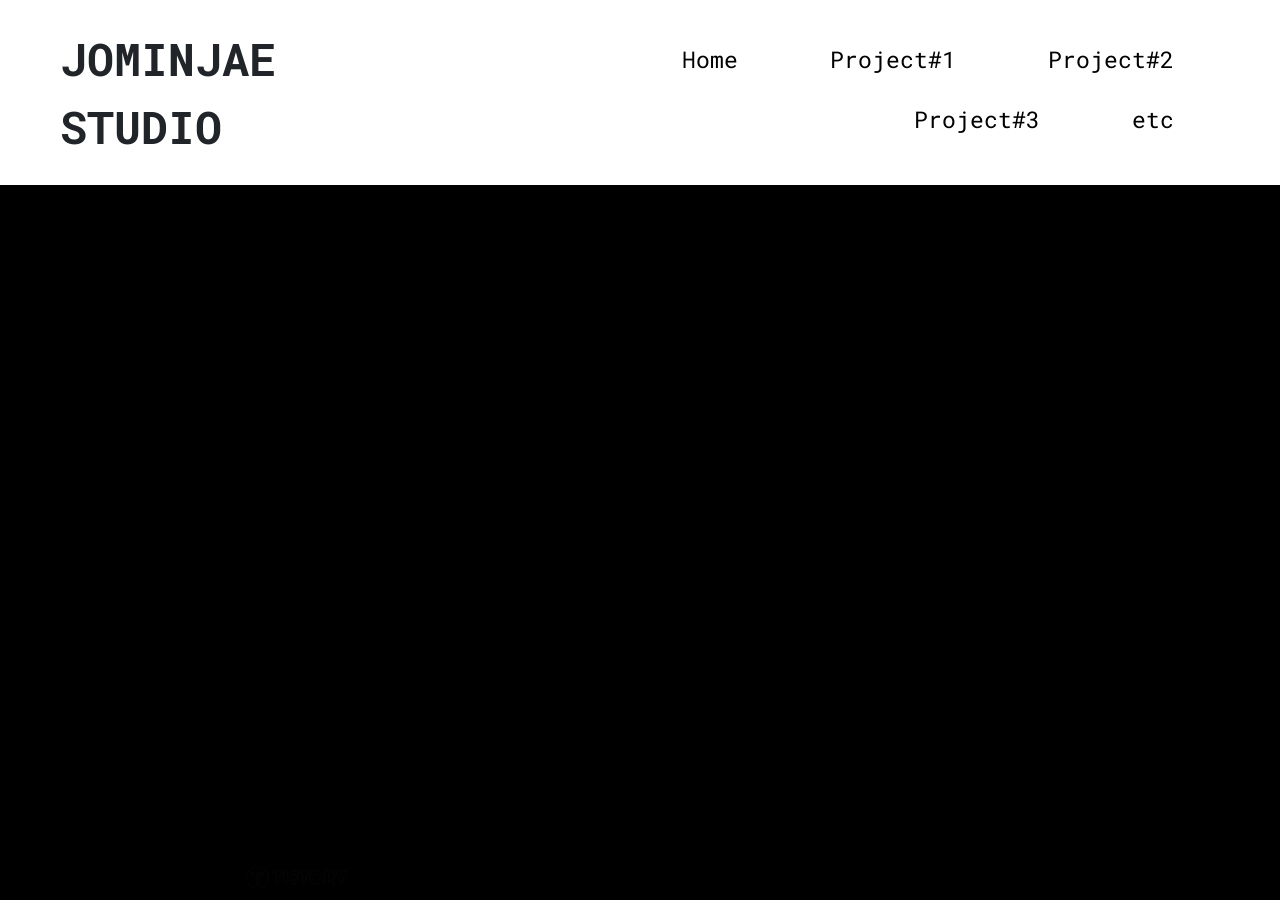
==== index.html @ dd2441dd "Add files via upload" ====
<!doctype html><html lang=""><head><meta charset="utf-8"><meta http-equiv="X-UA-Compatible" content="IE=edge"><meta name="viewport" content="width=device-width,initial-scale=1"><link rel="icon" href="/favicon.ico"><title>portfolio</title><script defer="defer" src="/js/chunk-vendors.768d11a7.js"></script><script defer="defer" src="/js/app.fc94e159.js"></script><link href="/css/chunk-vendors.7eece550.css" rel="stylesheet"><link href="/css/app.4a5d2e7c.css" rel="stylesheet"></head><body><noscript><strong>We're sorry but portfolio doesn't work properly without JavaScript enabled. Please enable it to continue.</strong></noscript><div id="app"></div></body></html>
---- css/app.4a5d2e7c.css ----
@import url(https://fonts.googleapis.com/css?family=Proza+Libre|Fira+Mono);.center-content{font-family:Nanum Gothic,sans-serif;font-family:Roboto Mono,monospace;display:flex;justify-content:center}.center-navbar{float:left;margin:25px 60px}.nav-link{margin:10px 30px 0 30px}#navcolor{color:#000}#navcolor:hover{color:#dbc8c8}#logo1,#logo2{width:3vh;margin-right:3vh}#logo1,#logo2,#logo3{height:3vh;cursor:pointer}#logo3{width:12vh}.video{background-color:#000;display:flex;justify-content:center}#video{height:80.5vh}.randombox{font-family:Nanum Gothic,sans-serif;width:23vh;height:23vh;position:inherit;box-shadow:0 .5vh 1vh rgba(0,0,0,.8);animation:slideUp 1s ease-in-out}@keyframes slideUp{0%{transform:translateY(100vh);opacity:0}to{transform:translateY(0);opacity:1}}@media screen and (max-width:768px){.container{flex-direction:column;align-items:center}.styled-div{width:80%;top:18vh;height:60vh}}@media screen and (min-width:769px) and (max-width:1024px){.container{flex-direction:column;align-items:center}.styled-div{width:70%;top:15vh;height:70vh}}@media screen and (min-width:1025px){.container{flex-direction:column;align-items:center}.styled-div{width:95%;top:20vh;height:75vh}}body,html{height:100%;margin:0;padding:0}#app{width:100%;height:100%;flex-direction:column;overflow:auto}#app,.color{display:flex}.color{align-items:center}input[type=color]{width:4vh;height:4vh;border:.3vh solid #000;margin:.5vh 0 0 .7vh;padding:0;cursor:pointer}.container{margin-top:0;width:100%;display:flex;justify-content:center;align-items:center;overflow:auto}.open-button{position:fixed;top:22vh;padding:1vh 2vh;font-size:2vh;border:none;cursor:pointer;border-radius:.5vh;transition:background-color .3s;box-shadow:0 .8vh 1vh rgba(0,0,0,.2);z-index:1}.open-button:hover{background-color:#333}.modal-overlay{top:0;justify-content:center;z-index:1}.modal-container,.modal-overlay{position:fixed;height:100%;display:flex;align-items:center}.modal-container{left:41%;width:100%;max-width:46vh;max-height:40vh;background-color:hsla(0,0%,99%,.514);border-radius:1vh;padding:1vh;box-shadow:0 .4vh .8vh rgba(0,0,0,.2);flex-direction:column}.close-button{position:absolute;right:.5vh;top:0;background:none;border:none;font-size:3vh;cursor:pointer;color:#555;transition:color .3s}.close-button:hover{color:#333}.fade-leave-active{transition:opacity .5s}.fade-enter-from,.fade-leave-to{opacity:0}.fade-enter-active{transition:opacity .5s}.fade-enter-to{opacity:1}.styled-div{background-color:#fff;position:fixed;border-radius:1vh;box-shadow:0 0 5px rgba(0,0,0,.5);opacity:.5;z-index:0;display:flex;flex-direction:column}.comment1{margin-top:2vh}.comment1,.comment2{border-radius:1vh;margin-bottom:1vh;max-width:38vh;width:100%;border:none;font-size:2vh}.comment2{max-height:40vh;height:100%}.savebtn{border-radius:1vh;width:10vh;border:none;color:#fff;font-size:2vh}
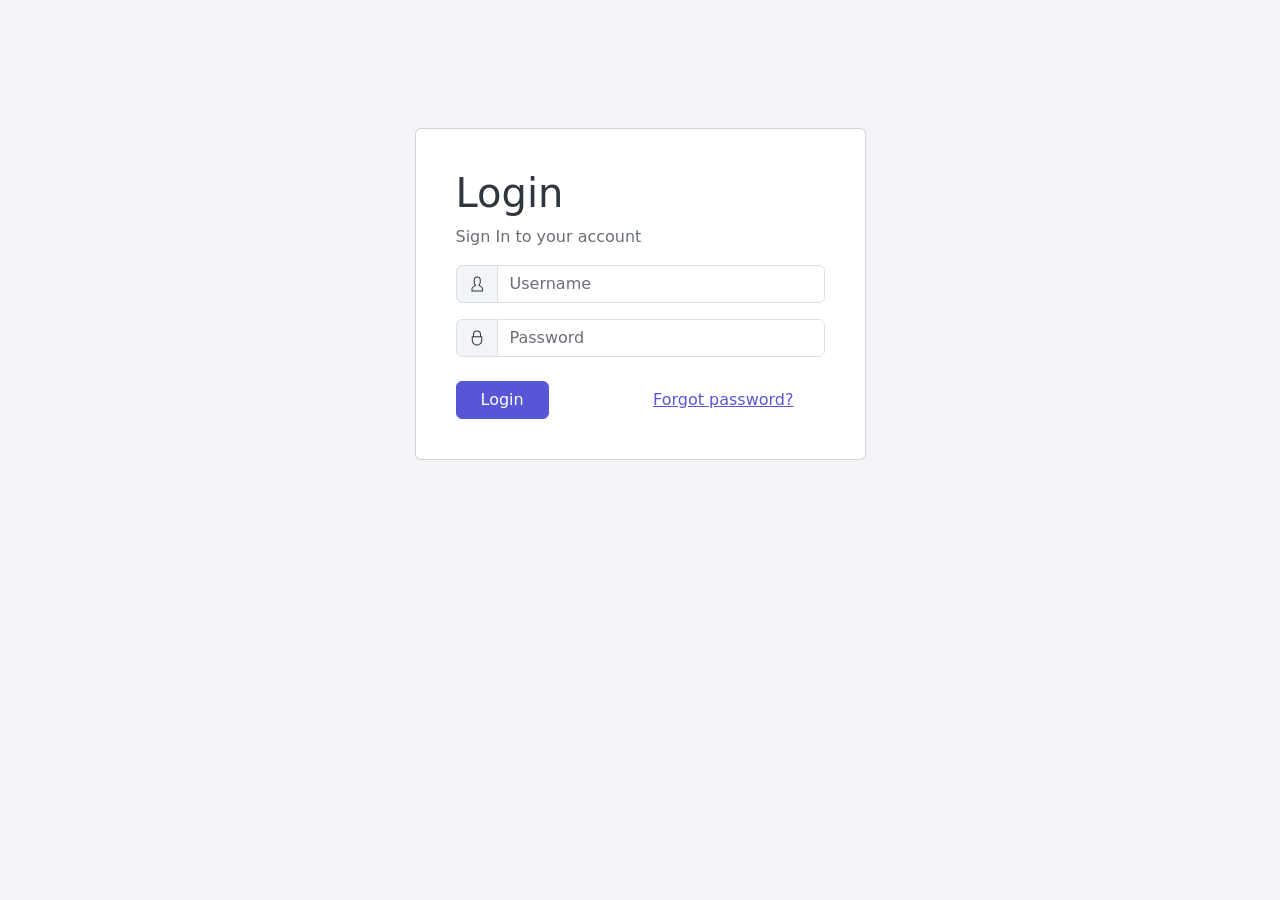
==== commit 12a7f2c7: "Add files via upload" ====
--- a/index.html
+++ b/index.html
@@ -1 +1,52 @@
-<!doctype html><html lang=""><head><meta charset="utf-8"><meta http-equiv="X-UA-Compatible" content="IE=edge"><meta name="viewport" content="width=device-width,initial-scale=1"><link rel="icon" href="/favicon.ico"><title>portfolio</title><script defer="defer" src="/js/chunk-vendors.768d11a7.js"></script><script defer="defer" src="/js/app.fc94e159.js"></script><link href="/css/chunk-vendors.7eece550.css" rel="stylesheet"><link href="/css/app.4a5d2e7c.css" rel="stylesheet"></head><body><noscript><strong>We're sorry but portfolio doesn't work properly without JavaScript enabled. Please enable it to continue.</strong></noscript><div id="app"></div></body></html>+<!DOCTYPE html>
+<!--
+* CoreUI Free Vue.js Admin Template
+* @version v5.1.0
+* @link https://coreui.io/product/free-vue-admin-template/
+* Copyright (c) 2024 creativeLabs Łukasz Holeczek
+* Licensed under MIT (https://github.com/coreui/coreui-free-vue-admin-template/blob/main/LICENSE)
+-->
+<html>
+  <head>
+    <meta charset="utf-8">
+    <meta http-equiv="X-UA-Compatible" content="IE=edge">
+    <meta name="viewport" content="width=device-width,initial-scale=1.0,shrink-to-fit=no">
+    <meta name="description" content="CoreUI Vue.js Admin Template">
+    <meta name="author" content="creativeLabs Łukasz Holeczek">
+    <title>CoreUI Vue.js Admin Template</title>
+    <!-- favicons for all devices -->
+    <link rel="apple-touch-icon" sizes="57x57" href="/apple-icon-57x57.png">
+    <link rel="apple-touch-icon" sizes="60x60" href="/apple-icon-60x60.png">
+    <link rel="apple-touch-icon" sizes="72x72" href="/apple-icon-72x72.png">
+    <link rel="apple-touch-icon" sizes="76x76" href="/apple-icon-76x76.png">
+    <link rel="apple-touch-icon" sizes="114x114" href="/apple-icon-114x114.png">
+    <link rel="apple-touch-icon" sizes="120x120" href="/apple-icon-120x120.png">
+    <link rel="apple-touch-icon" sizes="144x144" href="/apple-icon-144x144.png">
+    <link rel="apple-touch-icon" sizes="152x152" href="/apple-icon-152x152.png">
+    <link rel="apple-touch-icon" sizes="180x180" href="/apple-icon-180x180.png">
+    <link rel="icon" type="image/png" sizes="192x192" href="/android-icon-192x192.png">
+    <link rel="icon" type="image/png" sizes="32x32" href="/favicon-32x32.png">
+    <link rel="icon" type="image/png" sizes="96x96" href="/favicon-96x96.png">
+    <link rel="icon" type="image/png" sizes="16x16" href="/favicon-16x16.png">
+    <link rel="manifest" href="./manifest.json">
+    <meta name="msapplication-TileColor" content="#ffffff">
+    <meta name="msapplication-TileImage" content="/ms-icon-144x144.png">
+    <meta name="theme-color" content="#ffffff">
+    <script>
+      const userMode = localStorage.getItem('coreui-free-vue-admin-template-theme');
+	    const systemDarkMode = window.matchMedia && window.matchMedia('(prefers-color-scheme: dark)').matches;
+			if (userMode === 'dark' || (userMode !== 'light' && systemDarkMode)) {
+				document.documentElement.dataset.coreuiTheme = 'dark';
+			}
+    </script>
+    <script type="module" crossorigin src="./assets/index-BOkD3hqs.js"></script>
+    <link rel="stylesheet" crossorigin href="./assets/index-zrIEK6M8.css">
+  </head>
+  <body>
+    <noscript>
+      <strong>We're sorry but this app doesn't work properly without JavaScript enabled. Please enable it to continue.</strong>
+    </noscript>
+    <div id="app"></div>
+    <!-- built files will be auto injected -->
+  </body>
+</html>
--- a/assets/index-zrIEK6M8.css
+++ b/assets/index-zrIEK6M8.css
@@ -0,0 +1,11 @@
+@charset "UTF-8";/*!
+ * CoreUI  v5.1.1 (https://coreui.io)
+ * Copyright (c) 2024 creativeLabs Łukasz Holeczek
+ * Licensed under MIT (https://github.com/coreui/coreui/blob/main/LICENSE)
+ */:root,[data-coreui-theme=light]{--cui-blue: #0d6efd;--cui-indigo: #6610f2;--cui-purple: #6f42c1;--cui-pink: #d63384;--cui-red: #dc3545;--cui-orange: #fd7e14;--cui-yellow: #ffc107;--cui-green: #198754;--cui-teal: #20c997;--cui-cyan: #0dcaf0;--cui-black: #080a0c;--cui-white: #fff;--cui-gray: #6d7d9c;--cui-gray-dark: #323a49;--cui-gray-100: #f3f4f7;--cui-gray-200: #e7eaee;--cui-gray-300: #dbdfe6;--cui-gray-400: #cfd4de;--cui-gray-500: #aab3c5;--cui-gray-600: #6d7d9c;--cui-gray-700: #4a566d;--cui-gray-800: #323a49;--cui-gray-900: #212631;--cui-primary: #5856d6;--cui-secondary: #6b7785;--cui-success: #1b9e3e;--cui-info: #39f;--cui-warning: #f9b115;--cui-danger: #e55353;--cui-light: #f3f4f7;--cui-dark: #212631;--cui-primary-rgb: 88, 86, 214;--cui-secondary-rgb: 107, 119, 133;--cui-success-rgb: 27, 158, 62;--cui-info-rgb: 51, 153, 255;--cui-warning-rgb: 249, 177, 21;--cui-danger-rgb: 229, 83, 83;--cui-light-rgb: 243, 244, 247;--cui-dark-rgb: 33, 38, 49;--cui-primary-text-emphasis: #3634a3;--cui-secondary-text-emphasis: #212233;--cui-success-text-emphasis: #0f5722;--cui-info-text-emphasis: #184c77;--cui-warning-text-emphasis: #764705;--cui-danger-text-emphasis: #671414;--cui-light-text-emphasis: #4a566d;--cui-dark-text-emphasis: #323a49;--cui-primary-bg-subtle: #cfc7f3;--cui-secondary-bg-subtle: #ced2d8;--cui-success-bg-subtle: #cbedd6;--cui-info-bg-subtle: #c0e6ff;--cui-warning-bg-subtle: #feecc5;--cui-danger-bg-subtle: #f9d4d4;--cui-light-bg-subtle: #f9fafb;--cui-dark-bg-subtle: #cfd4de;--cui-primary-border-subtle: #9d92e6;--cui-secondary-border-subtle: #9da5b1;--cui-success-border-subtle: #96dbad;--cui-info-border-subtle: #80c6ff;--cui-warning-border-subtle: #fcd88a;--cui-danger-border-subtle: #f2a9a9;--cui-light-border-subtle: #e7eaee;--cui-dark-border-subtle: #aab3c5;--cui-white-rgb: 255, 255, 255;--cui-black-rgb: 8, 10, 12;--cui-font-sans-serif: system-ui, -apple-system, "Segoe UI", Roboto, "Helvetica Neue", "Noto Sans", "Liberation Sans", Arial, sans-serif, "Apple Color Emoji", "Segoe UI Emoji", "Segoe UI Symbol", "Noto Color Emoji";--cui-font-monospace: SFMono-Regular, Menlo, Monaco, Consolas, "Liberation Mono", "Courier New", monospace;--cui-gradient: linear-gradient(180deg, rgba(255, 255, 255, .15), rgba(255, 255, 255, 0));--cui-body-font-family: var(--cui-font-sans-serif);--cui-body-font-size: 1rem;--cui-body-font-weight: 400;--cui-body-line-height: 1.5;--cui-body-color: rgba(37, 43, 54, .95);--cui-body-color-rgb: 37, 43, 54;--cui-body-bg: #fff;--cui-body-bg-rgb: 255, 255, 255;--cui-emphasis-color: #080a0c;--cui-emphasis-color-rgb: 8, 10, 12;--cui-secondary-color: rgba(37, 43, 54, .681);--cui-secondary-color-rgb: 37, 43, 54;--cui-secondary-bg: #e7eaee;--cui-secondary-bg-rgb: 231, 234, 238;--cui-tertiary-color: rgba(37, 43, 54, .38);--cui-tertiary-color-rgb: 37, 43, 54;--cui-tertiary-bg: #f3f4f7;--cui-tertiary-bg-rgb: 243, 244, 247;--cui-body-color-dark: rgba(255, 255, 255, .87);--cui-body-color-rgb-dark: 255, 255, 255;--cui-body-bg-dark: #212631;--cui-body-bg-rgb-dark: 33, 38, 49;--cui-emphasis-color-dark: #fff;--cui-emphasis-color-rgb-dark: 255, 255, 255;--cui-secondary-color-dark: rgba(255, 255, 255, .6);--cui-secondary-color-rgb-dark: 255, 255, 255;--cui-secondary-bg-dark: #323a49;--cui-secondary-bg-rgb-dark: 50, 58, 73;--cui-tertiary-color-dark: rgba(255, 255, 255, .38);--cui-tertiary-color-rgb-dark: 255, 255, 255;--cui-tertiary-bg-dark: #2a303d;--cui-tertiary-bg-rgb-dark: 42, 48, 61;--cui-high-emphasis: rgba(37, 43, 54, .95);--cui-medium-emphasis: rgba(37, 43, 54, .681);--cui-disabled: rgba(37, 43, 54, .38);--cui-high-emphasis-inverse: rgba(255, 255, 255, .87);--cui-medium-emphasis-inverse: rgba(255, 255, 255, .6);--cui-disabled-inverse: rgba(255, 255, 255, .38);--cui-heading-color: inherit;--cui-link-color: #5856d6;--cui-link-color-rgb: 88, 86, 214;--cui-link-decoration: underline;--cui-link-hover-color: #4645ab;--cui-link-hover-color-rgb: 70, 69, 171;--cui-code-color: #d63384;--cui-highlight-color: rgba(37, 43, 54, .95);--cui-highlight-bg: #fff3cd;--cui-border-width: 1px;--cui-border-style: solid;--cui-border-color: #dbdfe6;--cui-border-color-translucent: rgba(8, 10, 12, .175);--cui-border-radius: .375rem;--cui-border-radius-sm: .25rem;--cui-border-radius-lg: .5rem;--cui-border-radius-xl: 1rem;--cui-border-radius-xxl: 2rem;--cui-border-radius-2xl: var(--cui-border-radius-xxl);--cui-border-radius-pill: 50rem;--cui-box-shadow: 0 .5rem 1rem rgba(8, 10, 12, .15);--cui-box-shadow-sm: 0 .125rem .25rem rgba(8, 10, 12, .075);--cui-box-shadow-lg: 0 1rem 3rem rgba(8, 10, 12, .175);--cui-box-shadow-inset: inset 0 1px 2px rgba(8, 10, 12, .075);--cui-focus-ring-width: .25rem;--cui-focus-ring-opacity: .25;--cui-focus-ring-color: rgba(88, 86, 214, .25);--cui-form-valid-color: #1b9e3e;--cui-form-valid-border-color: #1b9e3e;--cui-form-invalid-color: #e55353;--cui-form-invalid-border-color: #e55353}[data-coreui-theme=dark]{color-scheme:dark;--cui-body-color: rgba(255, 255, 255, .87);--cui-body-color-rgb: 255, 255, 255;--cui-body-bg: #212631;--cui-body-bg-rgb: 33, 38, 49;--cui-emphasis-color: #fff;--cui-emphasis-color-rgb: 255, 255, 255;--cui-secondary-color: rgba(255, 255, 255, .6);--cui-secondary-color-rgb: 255, 255, 255;--cui-secondary-bg: #323a49;--cui-secondary-bg-rgb: 50, 58, 73;--cui-tertiary-color: rgba(255, 255, 255, .38);--cui-tertiary-color-rgb: 255, 255, 255;--cui-tertiary-bg: #2a303d;--cui-tertiary-bg-rgb: 42, 48, 61;--cui-high-emphasis: rgba(255, 255, 255, .87);--cui-medium-emphasis: rgba(255, 255, 255, .6);--cui-disabled: rgba(255, 255, 255, .38);--cui-primary: #6261cc;--cui-secondary: #6b7785;--cui-success: #249542;--cui-info: #3d99f5;--cui-warning: #edad21;--cui-danger: #db5d5d;--cui-light: #f3f4f7;--cui-dark: #212631;--cui-gray-100: #f3f4f7;--cui-gray-200: #e7eaee;--cui-gray-300: #dbdfe6;--cui-gray-400: #cfd4de;--cui-gray-500: #aab3c5;--cui-gray-600: #6d7d9c;--cui-gray-700: #4a566d;--cui-gray-800: #323a49;--cui-gray-900: #212631;--cui-primary-rgb: 98, 97, 204;--cui-secondary-rgb: 107, 119, 133;--cui-success-rgb: 36, 149, 66;--cui-info-rgb: 61, 153, 245;--cui-warning-rgb: 237, 173, 33;--cui-danger-rgb: 219, 93, 93;--cui-light-rgb: 243, 244, 247;--cui-dark-rgb: 33, 38, 49;--cui-primary-text-emphasis: #403f98;--cui-secondary-text-emphasis: #212233;--cui-success-text-emphasis: #145224;--cui-info-text-emphasis: #1f4b70;--cui-warning-text-emphasis: #70460b;--cui-danger-text-emphasis: #611a1a;--cui-light-text-emphasis: #f3f4f7;--cui-dark-text-emphasis: #dbdfe6;--cui-primary-bg-subtle: #cfc7f3;--cui-secondary-bg-subtle: #ced2d8;--cui-success-bg-subtle: #cbedd6;--cui-info-bg-subtle: #c0e6ff;--cui-warning-bg-subtle: #feecc5;--cui-danger-bg-subtle: #f9d4d4;--cui-light-bg-subtle: #323a49;--cui-dark-bg-subtle: #1d222b;--cui-primary-border-subtle: #9d92e6;--cui-secondary-border-subtle: #9da5b1;--cui-success-border-subtle: #96dbad;--cui-info-border-subtle: #80c6ff;--cui-warning-border-subtle: #fcd88a;--cui-danger-border-subtle: #f2a9a9;--cui-light-border-subtle: #4a566d;--cui-dark-border-subtle: #323a49;--cui-heading-color: inherit;--cui-link-color: #6261cc;--cui-link-hover-color: #8181d6;--cui-link-color-rgb: 98, 97, 204;--cui-link-hover-color-rgb: 129, 129, 214;--cui-code-color: #e685b5;--cui-highlight-color: rgba(255, 255, 255, .87);--cui-highlight-bg: #664d03;--cui-border-color: #323a49;--cui-border-color-translucent: rgba(255, 255, 255, .1);--cui-form-valid-color: #75b798;--cui-form-valid-border-color: #75b798;--cui-form-invalid-color: #ea868f;--cui-form-invalid-border-color: #ea868f}*,*:before,*:after{box-sizing:border-box}@media (prefers-reduced-motion: no-preference){:root{scroll-behavior:smooth}}body{margin:0;font-family:var(--cui-body-font-family);font-size:var(--cui-body-font-size);font-weight:var(--cui-body-font-weight);line-height:var(--cui-body-line-height);color:var(--cui-body-color);text-align:var(--cui-body-text-align);background-color:var(--cui-body-bg);-webkit-text-size-adjust:100%;-webkit-tap-highlight-color:rgba(8,10,12,0)}hr{margin:1rem 0;color:inherit;border:0;border-top:var(--cui-border-width) solid;opacity:.25}h6,.h6,h5,.h5,h4,.h4,h3,.h3,h2,.h2,h1,.h1{margin-top:0;margin-bottom:.5rem;font-weight:500;line-height:1.2;color:var(--cui-heading-color)}h1,.h1{font-size:calc(1.375rem + 1.5vw)}@media (min-width: 1200px){h1,.h1{font-size:2.5rem}}h2,.h2{font-size:calc(1.325rem + .9vw)}@media (min-width: 1200px){h2,.h2{font-size:2rem}}h3,.h3{font-size:calc(1.3rem + .6vw)}@media (min-width: 1200px){h3,.h3{font-size:1.75rem}}h4,.h4{font-size:calc(1.275rem + .3vw)}@media (min-width: 1200px){h4,.h4{font-size:1.5rem}}h5,.h5{font-size:1.25rem}h6,.h6{font-size:1rem}p{margin-top:0;margin-bottom:1rem}abbr[title]{-webkit-text-decoration:underline dotted;text-decoration:underline dotted;cursor:help;-webkit-text-decoration-skip-ink:none;text-decoration-skip-ink:none}address{margin-bottom:1rem;font-style:normal;line-height:inherit}ol,ul,dl{margin-top:0;margin-bottom:1rem}ol ol,ul ul,ol ul,ul ol{margin-bottom:0}dt{font-weight:700}dd{margin-bottom:.5rem;margin-left:0}blockquote{margin:0 0 1rem}b,strong{font-weight:bolder}small,.small{font-size:.875em}mark,.mark{padding:.1875em;color:var(--cui-highlight-color);background-color:var(--cui-highlight-bg)}sub,sup{position:relative;font-size:.75em;line-height:0;vertical-align:baseline}sub{bottom:-.25em}sup{top:-.5em}a{color:rgba(var(--cui-link-color-rgb),var(--cui-link-opacity, 1));text-decoration:underline}a:hover{--cui-link-color-rgb: var(--cui-link-hover-color-rgb)}a:not([href]):not([class]),a:not([href]):not([class]):hover{color:inherit;text-decoration:none}pre,code,kbd,samp{font-family:var(--cui-font-monospace);font-size:1em}pre{display:block;margin-top:0;margin-bottom:1rem;overflow:auto;font-size:.875em;color:var(--cui-pre-color, )}pre code{font-size:inherit;color:inherit;word-break:normal}code{font-size:.875em;color:var(--cui-code-color);word-wrap:break-word}a>code{color:inherit}kbd{padding:.1875rem .375rem;font-size:.875em;color:var(--cui-kbd-color, var(--cui-body-bg));background-color:var(--cui-kbd-bg, var(--cui-body-color));border-radius:.25rem}kbd kbd{padding:0;font-size:1em}figure{margin:0 0 1rem}img,svg{vertical-align:middle}table{caption-side:bottom;border-collapse:collapse}caption{padding-top:.5rem;padding-bottom:.5rem;color:var(--cui-table-caption-color, var(--cui-secondary-color));text-align:left}th{text-align:inherit;text-align:-webkit-match-parent}thead,tbody,tfoot,tr,td,th{border-color:inherit;border-style:solid;border-width:0}label{display:inline-block}button{border-radius:0}button:focus:not(:focus-visible){outline:0}input,button,select,optgroup,textarea{margin:0;font-family:inherit;font-size:inherit;line-height:inherit}button,select{text-transform:none}[role=button]{cursor:pointer}select{word-wrap:normal}select:disabled{opacity:1}[list]:not([type=date]):not([type=datetime-local]):not([type=month]):not([type=week]):not([type=time])::-webkit-calendar-picker-indicator{display:none!important}button,[type=button],[type=reset],[type=submit]{-webkit-appearance:button}button:not(:disabled),[type=button]:not(:disabled),[type=reset]:not(:disabled),[type=submit]:not(:disabled){cursor:pointer}::-moz-focus-inner{padding:0;border-style:none}textarea{resize:vertical}fieldset{min-width:0;padding:0;margin:0;border:0}legend{float:left;width:100%;padding:0;margin-bottom:.5rem;line-height:inherit;font-size:calc(1.275rem + .3vw)}@media (min-width: 1200px){legend{font-size:1.5rem}}legend+*{clear:left}::-webkit-datetime-edit-fields-wrapper,::-webkit-datetime-edit-text,::-webkit-datetime-edit-minute,::-webkit-datetime-edit-hour-field,::-webkit-datetime-edit-day-field,::-webkit-datetime-edit-month-field,::-webkit-datetime-edit-year-field{padding:0}::-webkit-inner-spin-button{height:auto}[type=search]{-webkit-appearance:textfield;outline-offset:-2px}*[dir=rtl] [type=tel],*[dir=rtl] [type=url],*[dir=rtl] [type=email],*[dir=rtl] [type=number]{direction:ltr}::-webkit-search-decoration{-webkit-appearance:none}::-webkit-color-swatch-wrapper{padding:0}::file-selector-button{font:inherit;-webkit-appearance:button}output{display:inline-block}iframe{border:0}summary{display:list-item;cursor:pointer}progress{vertical-align:baseline}[hidden]{display:none!important}.lead{font-size:1.25rem;font-weight:300}.display-1{font-weight:300;line-height:1.2;font-size:calc(1.625rem + 4.5vw)}@media (min-width: 1200px){.display-1{font-size:5rem}}.display-2{font-weight:300;line-height:1.2;font-size:calc(1.575rem + 3.9vw)}@media (min-width: 1200px){.display-2{font-size:4.5rem}}.display-3{font-weight:300;line-height:1.2;font-size:calc(1.525rem + 3.3vw)}@media (min-width: 1200px){.display-3{font-size:4rem}}.display-4{font-weight:300;line-height:1.2;font-size:calc(1.475rem + 2.7vw)}@media (min-width: 1200px){.display-4{font-size:3.5rem}}.display-5{font-weight:300;line-height:1.2;font-size:calc(1.425rem + 2.1vw)}@media (min-width: 1200px){.display-5{font-size:3rem}}.display-6{font-weight:300;line-height:1.2;font-size:calc(1.375rem + 1.5vw)}@media (min-width: 1200px){.display-6{font-size:2.5rem}}.list-unstyled,.list-inline{padding-left:0;list-style:none}.list-inline-item{display:inline-block}.list-inline-item:not(:last-child){margin-right:.5rem}.initialism{font-size:.875em;text-transform:uppercase}.blockquote{margin-bottom:1rem;font-size:1.25rem}.blockquote>:last-child{margin-bottom:0}.blockquote-footer{margin-top:-1rem;margin-bottom:1rem;font-size:.875em;color:#6d7d9c}.blockquote-footer:before{content:"— "}.img-fluid{max-width:100%;height:auto}.img-thumbnail{padding:.25rem;background-color:var(--cui-thumbnail-bg, var(--cui-body-bg));border:var(--cui-border-width) solid var(--cui-thumbnail-border-color, var(--cui-border-color));border-radius:var(--cui-border-radius);max-width:100%;height:auto}.figure{display:inline-block}.figure-img{margin-bottom:.5rem;line-height:1}.figure-caption{font-size:.875em;color:var(--cui-figure-caption-color, var(--cui-secondary-color))}.container,.container-fluid,.container-xxl,.container-xl,.container-lg,.container-md,.container-sm{--cui-gutter-x: 1.5rem;--cui-gutter-y: 0;width:100%;padding-right:calc(var(--cui-gutter-x) * .5);padding-left:calc(var(--cui-gutter-x) * .5);margin-right:auto;margin-left:auto}@media (min-width: 576px){.container-sm,.container{max-width:540px}}@media (min-width: 768px){.container-md,.container-sm,.container{max-width:720px}}@media (min-width: 992px){.container-lg,.container-md,.container-sm,.container{max-width:960px}}@media (min-width: 1200px){.container-xl,.container-lg,.container-md,.container-sm,.container{max-width:1140px}}@media (min-width: 1400px){.container-xxl,.container-xl,.container-lg,.container-md,.container-sm,.container{max-width:1320px}}:root{--cui-breakpoint-xs: 0;--cui-breakpoint-sm: 576px;--cui-breakpoint-md: 768px;--cui-breakpoint-lg: 992px;--cui-breakpoint-xl: 1200px;--cui-breakpoint-xxl: 1400px;--cui-mobile-breakpoint: lg}.row{--cui-gutter-x: 1.5rem;--cui-gutter-y: 0;display:flex;flex-wrap:wrap;margin-top:calc(-1 * var(--cui-gutter-y));margin-right:calc(-.5 * var(--cui-gutter-x));margin-left:calc(-.5 * var(--cui-gutter-x))}.row>*{flex-shrink:0;width:100%;max-width:100%;padding-right:calc(var(--cui-gutter-x) * .5);padding-left:calc(var(--cui-gutter-x) * .5);margin-top:var(--cui-gutter-y)}.col{flex:1 0 0%}.row-cols-auto>*{flex:0 0 auto;width:auto}.row-cols-1>*{flex:0 0 auto;width:100%}.row-cols-2>*{flex:0 0 auto;width:50%}.row-cols-3>*{flex:0 0 auto;width:33.33333333%}.row-cols-4>*{flex:0 0 auto;width:25%}.row-cols-5>*{flex:0 0 auto;width:20%}.row-cols-6>*{flex:0 0 auto;width:16.66666667%}.col-auto{flex:0 0 auto;width:auto}.col-1{flex:0 0 auto;width:8.33333333%}.col-2{flex:0 0 auto;width:16.66666667%}.col-3{flex:0 0 auto;width:25%}.col-4{flex:0 0 auto;width:33.33333333%}.col-5{flex:0 0 auto;width:41.66666667%}.col-6{flex:0 0 auto;width:50%}.col-7{flex:0 0 auto;width:58.33333333%}.col-8{flex:0 0 auto;width:66.66666667%}.col-9{flex:0 0 auto;width:75%}.col-10{flex:0 0 auto;width:83.33333333%}.col-11{flex:0 0 auto;width:91.66666667%}.col-12{flex:0 0 auto;width:100%}.offset-1{margin-left:8.33333333%}.offset-2{margin-left:16.66666667%}.offset-3{margin-left:25%}.offset-4{margin-left:33.33333333%}.offset-5{margin-left:41.66666667%}.offset-6{margin-left:50%}.offset-7{margin-left:58.33333333%}.offset-8{margin-left:66.66666667%}.offset-9{margin-left:75%}.offset-10{margin-left:83.33333333%}.offset-11{margin-left:91.66666667%}.g-0,.gx-0{--cui-gutter-x: 0}.g-0,.gy-0{--cui-gutter-y: 0}.g-1,.gx-1{--cui-gutter-x: .25rem}.g-1,.gy-1{--cui-gutter-y: .25rem}.g-2,.gx-2{--cui-gutter-x: .5rem}.g-2,.gy-2{--cui-gutter-y: .5rem}.g-3,.gx-3{--cui-gutter-x: 1rem}.g-3,.gy-3{--cui-gutter-y: 1rem}.g-4,.gx-4{--cui-gutter-x: 1.5rem}.g-4,.gy-4{--cui-gutter-y: 1.5rem}.g-5,.gx-5{--cui-gutter-x: 3rem}.g-5,.gy-5{--cui-gutter-y: 3rem}@media (min-width: 576px){.col-sm{flex:1 0 0%}.row-cols-sm-auto>*{flex:0 0 auto;width:auto}.row-cols-sm-1>*{flex:0 0 auto;width:100%}.row-cols-sm-2>*{flex:0 0 auto;width:50%}.row-cols-sm-3>*{flex:0 0 auto;width:33.33333333%}.row-cols-sm-4>*{flex:0 0 auto;width:25%}.row-cols-sm-5>*{flex:0 0 auto;width:20%}.row-cols-sm-6>*{flex:0 0 auto;width:16.66666667%}.col-sm-auto{flex:0 0 auto;width:auto}.col-sm-1{flex:0 0 auto;width:8.33333333%}.col-sm-2{flex:0 0 auto;width:16.66666667%}.col-sm-3{flex:0 0 auto;width:25%}.col-sm-4{flex:0 0 auto;width:33.33333333%}.col-sm-5{flex:0 0 auto;width:41.66666667%}.col-sm-6{flex:0 0 auto;width:50%}.col-sm-7{flex:0 0 auto;width:58.33333333%}.col-sm-8{flex:0 0 auto;width:66.66666667%}.col-sm-9{flex:0 0 auto;width:75%}.col-sm-10{flex:0 0 auto;width:83.33333333%}.col-sm-11{flex:0 0 auto;width:91.66666667%}.col-sm-12{flex:0 0 auto;width:100%}.offset-sm-0{margin-left:0}.offset-sm-1{margin-left:8.33333333%}.offset-sm-2{margin-left:16.66666667%}.offset-sm-3{margin-left:25%}.offset-sm-4{margin-left:33.33333333%}.offset-sm-5{margin-left:41.66666667%}.offset-sm-6{margin-left:50%}.offset-sm-7{margin-left:58.33333333%}.offset-sm-8{margin-left:66.66666667%}.offset-sm-9{margin-left:75%}.offset-sm-10{margin-left:83.33333333%}.offset-sm-11{margin-left:91.66666667%}.g-sm-0,.gx-sm-0{--cui-gutter-x: 0}.g-sm-0,.gy-sm-0{--cui-gutter-y: 0}.g-sm-1,.gx-sm-1{--cui-gutter-x: .25rem}.g-sm-1,.gy-sm-1{--cui-gutter-y: .25rem}.g-sm-2,.gx-sm-2{--cui-gutter-x: .5rem}.g-sm-2,.gy-sm-2{--cui-gutter-y: .5rem}.g-sm-3,.gx-sm-3{--cui-gutter-x: 1rem}.g-sm-3,.gy-sm-3{--cui-gutter-y: 1rem}.g-sm-4,.gx-sm-4{--cui-gutter-x: 1.5rem}.g-sm-4,.gy-sm-4{--cui-gutter-y: 1.5rem}.g-sm-5,.gx-sm-5{--cui-gutter-x: 3rem}.g-sm-5,.gy-sm-5{--cui-gutter-y: 3rem}}@media (min-width: 768px){.col-md{flex:1 0 0%}.row-cols-md-auto>*{flex:0 0 auto;width:auto}.row-cols-md-1>*{flex:0 0 auto;width:100%}.row-cols-md-2>*{flex:0 0 auto;width:50%}.row-cols-md-3>*{flex:0 0 auto;width:33.33333333%}.row-cols-md-4>*{flex:0 0 auto;width:25%}.row-cols-md-5>*{flex:0 0 auto;width:20%}.row-cols-md-6>*{flex:0 0 auto;width:16.66666667%}.col-md-auto{flex:0 0 auto;width:auto}.col-md-1{flex:0 0 auto;width:8.33333333%}.col-md-2{flex:0 0 auto;width:16.66666667%}.col-md-3{flex:0 0 auto;width:25%}.col-md-4{flex:0 0 auto;width:33.33333333%}.col-md-5{flex:0 0 auto;width:41.66666667%}.col-md-6{flex:0 0 auto;width:50%}.col-md-7{flex:0 0 auto;width:58.33333333%}.col-md-8{flex:0 0 auto;width:66.66666667%}.col-md-9{flex:0 0 auto;width:75%}.col-md-10{flex:0 0 auto;width:83.33333333%}.col-md-11{flex:0 0 auto;width:91.66666667%}.col-md-12{flex:0 0 auto;width:100%}.offset-md-0{margin-left:0}.offset-md-1{margin-left:8.33333333%}.offset-md-2{margin-left:16.66666667%}.offset-md-3{margin-left:25%}.offset-md-4{margin-left:33.33333333%}.offset-md-5{margin-left:41.66666667%}.offset-md-6{margin-left:50%}.offset-md-7{margin-left:58.33333333%}.offset-md-8{margin-left:66.66666667%}.offset-md-9{margin-left:75%}.offset-md-10{margin-left:83.33333333%}.offset-md-11{margin-left:91.66666667%}.g-md-0,.gx-md-0{--cui-gutter-x: 0}.g-md-0,.gy-md-0{--cui-gutter-y: 0}.g-md-1,.gx-md-1{--cui-gutter-x: .25rem}.g-md-1,.gy-md-1{--cui-gutter-y: .25rem}.g-md-2,.gx-md-2{--cui-gutter-x: .5rem}.g-md-2,.gy-md-2{--cui-gutter-y: .5rem}.g-md-3,.gx-md-3{--cui-gutter-x: 1rem}.g-md-3,.gy-md-3{--cui-gutter-y: 1rem}.g-md-4,.gx-md-4{--cui-gutter-x: 1.5rem}.g-md-4,.gy-md-4{--cui-gutter-y: 1.5rem}.g-md-5,.gx-md-5{--cui-gutter-x: 3rem}.g-md-5,.gy-md-5{--cui-gutter-y: 3rem}}@media (min-width: 992px){.col-lg{flex:1 0 0%}.row-cols-lg-auto>*{flex:0 0 auto;width:auto}.row-cols-lg-1>*{flex:0 0 auto;width:100%}.row-cols-lg-2>*{flex:0 0 auto;width:50%}.row-cols-lg-3>*{flex:0 0 auto;width:33.33333333%}.row-cols-lg-4>*{flex:0 0 auto;width:25%}.row-cols-lg-5>*{flex:0 0 auto;width:20%}.row-cols-lg-6>*{flex:0 0 auto;width:16.66666667%}.col-lg-auto{flex:0 0 auto;width:auto}.col-lg-1{flex:0 0 auto;width:8.33333333%}.col-lg-2{flex:0 0 auto;width:16.66666667%}.col-lg-3{flex:0 0 auto;width:25%}.col-lg-4{flex:0 0 auto;width:33.33333333%}.col-lg-5{flex:0 0 auto;width:41.66666667%}.col-lg-6{flex:0 0 auto;width:50%}.col-lg-7{flex:0 0 auto;width:58.33333333%}.col-lg-8{flex:0 0 auto;width:66.66666667%}.col-lg-9{flex:0 0 auto;width:75%}.col-lg-10{flex:0 0 auto;width:83.33333333%}.col-lg-11{flex:0 0 auto;width:91.66666667%}.col-lg-12{flex:0 0 auto;width:100%}.offset-lg-0{margin-left:0}.offset-lg-1{margin-left:8.33333333%}.offset-lg-2{margin-left:16.66666667%}.offset-lg-3{margin-left:25%}.offset-lg-4{margin-left:33.33333333%}.offset-lg-5{margin-left:41.66666667%}.offset-lg-6{margin-left:50%}.offset-lg-7{margin-left:58.33333333%}.offset-lg-8{margin-left:66.66666667%}.offset-lg-9{margin-left:75%}.offset-lg-10{margin-left:83.33333333%}.offset-lg-11{margin-left:91.66666667%}.g-lg-0,.gx-lg-0{--cui-gutter-x: 0}.g-lg-0,.gy-lg-0{--cui-gutter-y: 0}.g-lg-1,.gx-lg-1{--cui-gutter-x: .25rem}.g-lg-1,.gy-lg-1{--cui-gutter-y: .25rem}.g-lg-2,.gx-lg-2{--cui-gutter-x: .5rem}.g-lg-2,.gy-lg-2{--cui-gutter-y: .5rem}.g-lg-3,.gx-lg-3{--cui-gutter-x: 1rem}.g-lg-3,.gy-lg-3{--cui-gutter-y: 1rem}.g-lg-4,.gx-lg-4{--cui-gutter-x: 1.5rem}.g-lg-4,.gy-lg-4{--cui-gutter-y: 1.5rem}.g-lg-5,.gx-lg-5{--cui-gutter-x: 3rem}.g-lg-5,.gy-lg-5{--cui-gutter-y: 3rem}}@media (min-width: 1200px){.col-xl{flex:1 0 0%}.row-cols-xl-auto>*{flex:0 0 auto;width:auto}.row-cols-xl-1>*{flex:0 0 auto;width:100%}.row-cols-xl-2>*{flex:0 0 auto;width:50%}.row-cols-xl-3>*{flex:0 0 auto;width:33.33333333%}.row-cols-xl-4>*{flex:0 0 auto;width:25%}.row-cols-xl-5>*{flex:0 0 auto;width:20%}.row-cols-xl-6>*{flex:0 0 auto;width:16.66666667%}.col-xl-auto{flex:0 0 auto;width:auto}.col-xl-1{flex:0 0 auto;width:8.33333333%}.col-xl-2{flex:0 0 auto;width:16.66666667%}.col-xl-3{flex:0 0 auto;width:25%}.col-xl-4{flex:0 0 auto;width:33.33333333%}.col-xl-5{flex:0 0 auto;width:41.66666667%}.col-xl-6{flex:0 0 auto;width:50%}.col-xl-7{flex:0 0 auto;width:58.33333333%}.col-xl-8{flex:0 0 auto;width:66.66666667%}.col-xl-9{flex:0 0 auto;width:75%}.col-xl-10{flex:0 0 auto;width:83.33333333%}.col-xl-11{flex:0 0 auto;width:91.66666667%}.col-xl-12{flex:0 0 auto;width:100%}.offset-xl-0{margin-left:0}.offset-xl-1{margin-left:8.33333333%}.offset-xl-2{margin-left:16.66666667%}.offset-xl-3{margin-left:25%}.offset-xl-4{margin-left:33.33333333%}.offset-xl-5{margin-left:41.66666667%}.offset-xl-6{margin-left:50%}.offset-xl-7{margin-left:58.33333333%}.offset-xl-8{margin-left:66.66666667%}.offset-xl-9{margin-left:75%}.offset-xl-10{margin-left:83.33333333%}.offset-xl-11{margin-left:91.66666667%}.g-xl-0,.gx-xl-0{--cui-gutter-x: 0}.g-xl-0,.gy-xl-0{--cui-gutter-y: 0}.g-xl-1,.gx-xl-1{--cui-gutter-x: .25rem}.g-xl-1,.gy-xl-1{--cui-gutter-y: .25rem}.g-xl-2,.gx-xl-2{--cui-gutter-x: .5rem}.g-xl-2,.gy-xl-2{--cui-gutter-y: .5rem}.g-xl-3,.gx-xl-3{--cui-gutter-x: 1rem}.g-xl-3,.gy-xl-3{--cui-gutter-y: 1rem}.g-xl-4,.gx-xl-4{--cui-gutter-x: 1.5rem}.g-xl-4,.gy-xl-4{--cui-gutter-y: 1.5rem}.g-xl-5,.gx-xl-5{--cui-gutter-x: 3rem}.g-xl-5,.gy-xl-5{--cui-gutter-y: 3rem}}@media (min-width: 1400px){.col-xxl{flex:1 0 0%}.row-cols-xxl-auto>*{flex:0 0 auto;width:auto}.row-cols-xxl-1>*{flex:0 0 auto;width:100%}.row-cols-xxl-2>*{flex:0 0 auto;width:50%}.row-cols-xxl-3>*{flex:0 0 auto;width:33.33333333%}.row-cols-xxl-4>*{flex:0 0 auto;width:25%}.row-cols-xxl-5>*{flex:0 0 auto;width:20%}.row-cols-xxl-6>*{flex:0 0 auto;width:16.66666667%}.col-xxl-auto{flex:0 0 auto;width:auto}.col-xxl-1{flex:0 0 auto;width:8.33333333%}.col-xxl-2{flex:0 0 auto;width:16.66666667%}.col-xxl-3{flex:0 0 auto;width:25%}.col-xxl-4{flex:0 0 auto;width:33.33333333%}.col-xxl-5{flex:0 0 auto;width:41.66666667%}.col-xxl-6{flex:0 0 auto;width:50%}.col-xxl-7{flex:0 0 auto;width:58.33333333%}.col-xxl-8{flex:0 0 auto;width:66.66666667%}.col-xxl-9{flex:0 0 auto;width:75%}.col-xxl-10{flex:0 0 auto;width:83.33333333%}.col-xxl-11{flex:0 0 auto;width:91.66666667%}.col-xxl-12{flex:0 0 auto;width:100%}.offset-xxl-0{margin-left:0}.offset-xxl-1{margin-left:8.33333333%}.offset-xxl-2{margin-left:16.66666667%}.offset-xxl-3{margin-left:25%}.offset-xxl-4{margin-left:33.33333333%}.offset-xxl-5{margin-left:41.66666667%}.offset-xxl-6{margin-left:50%}.offset-xxl-7{margin-left:58.33333333%}.offset-xxl-8{margin-left:66.66666667%}.offset-xxl-9{margin-left:75%}.offset-xxl-10{margin-left:83.33333333%}.offset-xxl-11{margin-left:91.66666667%}.g-xxl-0,.gx-xxl-0{--cui-gutter-x: 0}.g-xxl-0,.gy-xxl-0{--cui-gutter-y: 0}.g-xxl-1,.gx-xxl-1{--cui-gutter-x: .25rem}.g-xxl-1,.gy-xxl-1{--cui-gutter-y: .25rem}.g-xxl-2,.gx-xxl-2{--cui-gutter-x: .5rem}.g-xxl-2,.gy-xxl-2{--cui-gutter-y: .5rem}.g-xxl-3,.gx-xxl-3{--cui-gutter-x: 1rem}.g-xxl-3,.gy-xxl-3{--cui-gutter-y: 1rem}.g-xxl-4,.gx-xxl-4{--cui-gutter-x: 1.5rem}.g-xxl-4,.gy-xxl-4{--cui-gutter-y: 1.5rem}.g-xxl-5,.gx-xxl-5{--cui-gutter-x: 3rem}.g-xxl-5,.gy-xxl-5{--cui-gutter-y: 3rem}}.table{--cui-table-color-type: initial;--cui-table-bg-type: initial;--cui-table-color-state: initial;--cui-table-bg-state: initial;--cui-table-color: var(--cui-emphasis-color);--cui-table-bg: var(--cui-body-bg);--cui-table-border-color: var(--cui-border-color);--cui-table-accent-bg: transparent;--cui-table-striped-color: var(--cui-emphasis-color);--cui-table-striped-bg: rgba(var(--cui-emphasis-color-rgb), .05);--cui-table-active-color: var(--cui-emphasis-color);--cui-table-active-bg: rgba(var(--cui-emphasis-color-rgb), .1);--cui-table-hover-color: var(--cui-emphasis-color);--cui-table-hover-bg: rgba(var(--cui-emphasis-color-rgb), .075);width:100%;margin-bottom:1rem;vertical-align:top;border-color:var(--cui-table-border-color)}.table>:not(caption)>*>*{padding:.5rem;color:var(--cui-table-color-state, var(--cui-table-color-type, var(--cui-table-color)));background-color:var(--cui-table-bg);border-bottom-width:var(--cui-border-width);box-shadow:inset 0 0 0 9999px var(--cui-table-bg-state, var(--cui-table-bg-type, var(--cui-table-accent-bg)))}.table>tbody{vertical-align:inherit}.table>thead{vertical-align:bottom}.table-group-divider{border-top:calc(var(--cui-border-width) * 2) solid currentcolor}.caption-top{caption-side:top}.table-sm>:not(caption)>*>*{padding:.25rem}.table-bordered>:not(caption)>*{border-width:var(--cui-border-width) 0}.table-bordered>:not(caption)>*>*{border-width:0 var(--cui-border-width)}.table-borderless>:not(caption)>*>*{border-bottom-width:0}.table-borderless>:not(:first-child){border-top-width:0}.table-striped>tbody>tr:nth-of-type(odd)>*{--cui-table-color-type: var(--cui-table-striped-color);--cui-table-bg-type: var(--cui-table-striped-bg)}.table-striped-columns>:not(caption)>tr>:nth-child(2n){--cui-table-color-type: var(--cui-table-striped-color);--cui-table-bg-type: var(--cui-table-striped-bg)}.table-active{--cui-table-color-state: var(--cui-table-active-color);--cui-table-bg-state: var(--cui-table-active-bg)}.table-hover>tbody>tr:hover>*{--cui-table-color-state: var(--cui-table-hover-color);--cui-table-bg-state: var(--cui-table-hover-bg)}.table-primary{--cui-table-color: #080a0c;--cui-table-bg: #deddf7;--cui-table-border-color: #b3b3c8;--cui-table-striped-bg: #d3d2eb;--cui-table-striped-color: #080a0c;--cui-table-active-bg: #c9c8e0;--cui-table-active-color: #080a0c;--cui-table-hover-bg: #cecde5;--cui-table-hover-color: #080a0c;color:var(--cui-table-color);border-color:var(--cui-table-border-color)}.table-secondary{--cui-table-color: #080a0c;--cui-table-bg: #e1e4e7;--cui-table-border-color: #b6b8bb;--cui-table-striped-bg: #d6d9dc;--cui-table-striped-color: #080a0c;--cui-table-active-bg: #cbced1;--cui-table-active-color: #080a0c;--cui-table-hover-bg: #d1d4d7;--cui-table-hover-color: #080a0c;color:var(--cui-table-color);border-color:var(--cui-table-border-color)}.table-success{--cui-table-color: #080a0c;--cui-table-bg: #d1ecd8;--cui-table-border-color: #a9bfaf;--cui-table-striped-bg: #c7e1ce;--cui-table-striped-color: #080a0c;--cui-table-active-bg: #bdd5c4;--cui-table-active-color: #080a0c;--cui-table-hover-bg: #c2dbc9;--cui-table-hover-color: #080a0c;color:var(--cui-table-color);border-color:var(--cui-table-border-color)}.table-info{--cui-table-color: #080a0c;--cui-table-bg: #d6ebff;--cui-table-border-color: #adbece;--cui-table-striped-bg: #cce0f3;--cui-table-striped-color: #080a0c;--cui-table-active-bg: #c1d5e7;--cui-table-active-color: #080a0c;--cui-table-hover-bg: #c7daed;--cui-table-hover-color: #080a0c;color:var(--cui-table-color);border-color:var(--cui-table-border-color)}.table-warning{--cui-table-color: #080a0c;--cui-table-bg: #feefd0;--cui-table-border-color: #cdc1a9;--cui-table-striped-bg: #f2e4c6;--cui-table-striped-color: #080a0c;--cui-table-active-bg: #e5d8bc;--cui-table-active-color: #080a0c;--cui-table-hover-bg: #ecdec1;--cui-table-hover-color: #080a0c;color:var(--cui-table-color);border-color:var(--cui-table-border-color)}.table-danger{--cui-table-color: #080a0c;--cui-table-bg: #fadddd;--cui-table-border-color: #cab3b3;--cui-table-striped-bg: #eed2d3;--cui-table-striped-color: #080a0c;--cui-table-active-bg: #e2c8c8;--cui-table-active-color: #080a0c;--cui-table-hover-bg: #e8cdcd;--cui-table-hover-color: #080a0c;color:var(--cui-table-color);border-color:var(--cui-table-border-color)}.table-light{--cui-table-color: #080a0c;--cui-table-bg: #f3f4f7;--cui-table-border-color: #c4c5c8;--cui-table-striped-bg: #e7e8eb;--cui-table-striped-color: #080a0c;--cui-table-active-bg: #dcdde0;--cui-table-active-color: #080a0c;--cui-table-hover-bg: #e1e2e5;--cui-table-hover-color: #080a0c;color:var(--cui-table-color);border-color:var(--cui-table-border-color)}.table-dark{--cui-table-color: #fff;--cui-table-bg: #212631;--cui-table-border-color: #4d515a;--cui-table-striped-bg: #2c313b;--cui-table-striped-color: #fff;--cui-table-active-bg: #373c46;--cui-table-active-color: #fff;--cui-table-hover-bg: #323640;--cui-table-hover-color: #fff;color:var(--cui-table-color);border-color:var(--cui-table-border-color)}.table-responsive{overflow-x:auto;-webkit-overflow-scrolling:touch}@media (max-width: 575.98px){.table-responsive-sm{overflow-x:auto;-webkit-overflow-scrolling:touch}}@media (max-width: 767.98px){.table-responsive-md{overflow-x:auto;-webkit-overflow-scrolling:touch}}@media (max-width: 991.98px){.table-responsive-lg{overflow-x:auto;-webkit-overflow-scrolling:touch}}@media (max-width: 1199.98px){.table-responsive-xl{overflow-x:auto;-webkit-overflow-scrolling:touch}}@media (max-width: 1399.98px){.table-responsive-xxl{overflow-x:auto;-webkit-overflow-scrolling:touch}}.form-label{margin-bottom:.5rem}.col-form-label{padding-top:calc(.375rem + var(--cui-border-width));padding-bottom:calc(.375rem + var(--cui-border-width));margin-bottom:0;font-size:inherit;line-height:1.5}.col-form-label-lg{padding-top:calc(.5rem + var(--cui-border-width));padding-bottom:calc(.5rem + var(--cui-border-width));font-size:1.25rem}.col-form-label-sm{padding-top:calc(.25rem + var(--cui-border-width));padding-bottom:calc(.25rem + var(--cui-border-width));font-size:.875rem}.form-text{margin-top:.25rem;font-size:.875em;color:var(--cui-secondary-color)}.form-control{display:block;width:100%;padding:.375rem .75rem;font-size:1rem;font-weight:400;line-height:1.5;color:var(--cui-body-color);-webkit-appearance:none;-moz-appearance:none;appearance:none;background-color:var(--cui-body-bg);background-clip:padding-box;border:var(--cui-border-width) solid var(--cui-border-color);border-radius:var(--cui-border-radius);transition:border-color .15s ease-in-out,box-shadow .15s ease-in-out}@media (prefers-reduced-motion: reduce){.form-control{transition:none}}.form-control[type=file]{overflow:hidden}.form-control[type=file]:not(:disabled):not([readonly]){cursor:pointer}.form-control:focus{color:var(--cui-body-color);background-color:var(--cui-body-bg);border-color:#acabeb;outline:0;box-shadow:0 0 0 .25rem #5856d640}.form-control::-webkit-date-and-time-value{min-width:85px;height:1.5em;margin:0}.form-control::-webkit-datetime-edit{display:block;padding:0}.form-control::-moz-placeholder{color:var(--cui-input-placeholder-color, var(--cui-secondary-color));opacity:1}.form-control::placeholder{color:var(--cui-input-placeholder-color, var(--cui-secondary-color));opacity:1}.form-control:disabled{background-color:var(--cui-secondary-bg);opacity:1}.form-control::file-selector-button{padding:.375rem .75rem;margin:-.375rem -.75rem;margin-inline-end:.75rem;color:var(--cui-body-color);background-color:var(--cui-tertiary-bg);pointer-events:none;border-color:inherit;border-style:solid;border-width:0;border-inline-end-width:var(--cui-border-width);border-radius:0;transition:color .15s ease-in-out,background-color .15s ease-in-out,border-color .15s ease-in-out,box-shadow .15s ease-in-out}@media (prefers-reduced-motion: reduce){.form-control::file-selector-button{transition:none}}.form-control:hover:not(:disabled):not([readonly])::file-selector-button{background-color:var(--cui-secondary-bg)}.form-control-plaintext{display:block;width:100%;padding:.375rem 0;margin-bottom:0;line-height:1.5;color:var(--cui-body-color);background-color:transparent;border:solid transparent;border-width:var(--cui-border-width) 0}.form-control-plaintext:focus{outline:0}.form-control-plaintext.form-control-sm,.form-control-plaintext.form-control-lg{padding-right:0;padding-left:0}.form-control-sm{min-height:calc(1.5em + .5rem + calc(var(--cui-border-width) * 2));padding:.25rem .5rem;font-size:.875rem;border-radius:var(--cui-border-radius-sm)}.form-control-sm::file-selector-button{padding:.25rem .5rem;margin:-.25rem -.5rem;margin-inline-end:.5rem}.form-control-lg{min-height:calc(1.5em + 1rem + calc(var(--cui-border-width) * 2));padding:.5rem 1rem;font-size:1.25rem;border-radius:var(--cui-border-radius-lg)}.form-control-lg::file-selector-button{padding:.5rem 1rem;margin:-.5rem -1rem;margin-inline-end:1rem}textarea.form-control{min-height:calc(1.5em + .75rem + calc(var(--cui-border-width) * 2))}textarea.form-control-sm{min-height:calc(1.5em + .5rem + calc(var(--cui-border-width) * 2))}textarea.form-control-lg{min-height:calc(1.5em + 1rem + calc(var(--cui-border-width) * 2))}.form-control-color{width:3rem;height:calc(1.5em + .75rem + calc(var(--cui-border-width) * 2));padding:.375rem}.form-control-color:not(:disabled):not([readonly]){cursor:pointer}.form-control-color::-moz-color-swatch{border:0!important;border-radius:var(--cui-border-radius)}.form-control-color::-webkit-color-swatch{border:0!important;border-radius:var(--cui-border-radius)}.form-control-color.form-control-sm{height:calc(1.5em + .5rem + calc(var(--cui-border-width) * 2))}.form-control-color.form-control-lg{height:calc(1.5em + 1rem + calc(var(--cui-border-width) * 2))}.form-select{--cui-form-select-bg-img: url("data:image/svg+xml,%3csvg xmlns='http://www.w3.org/2000/svg' viewBox='0 0 16 16'%3e%3cpath fill='none' stroke='%23323a49' stroke-linecap='round' stroke-linejoin='round' stroke-width='2' d='m2 5 6 6 6-6'/%3e%3c/svg%3e");display:block;width:100%;padding:.375rem 2.25rem .375rem .75rem;font-size:1rem;font-weight:400;line-height:1.5;color:var(--cui-body-color);-webkit-appearance:none;-moz-appearance:none;appearance:none;background-color:var(--cui-body-bg);background-image:var(--cui-form-select-bg-img),var(--cui-form-select-bg-icon, none);background-repeat:no-repeat;background-position:right .75rem center;background-size:16px 12px;border:var(--cui-border-width) solid var(--cui-border-color);border-radius:var(--cui-border-radius);transition:border-color .15s ease-in-out,box-shadow .15s ease-in-out}@media (prefers-reduced-motion: reduce){.form-select{transition:none}}.form-select:focus{border-color:var(#acabeb);outline:0;box-shadow:0 0 0 .25rem #5856d640}.form-select[multiple],.form-select[size]:not([size="1"]){padding-right:.75rem;background-image:none}.form-select:disabled{background-color:var(--cui-secondary-bg)}.form-select:-moz-focusring{color:transparent;text-shadow:0 0 0 var(--cui-body-color)}.form-select-sm{padding-top:.25rem;padding-bottom:.25rem;padding-left:.5rem;font-size:.875rem;border-radius:var(--cui-border-radius-sm)}.form-select-lg{padding-top:.5rem;padding-bottom:.5rem;padding-left:1rem;font-size:1.25rem;border-radius:var(--cui-border-radius-lg)}[data-coreui-theme=dark] .form-select{--cui-form-select-bg-img: url("data:image/svg+xml,%3csvg xmlns='http://www.w3.org/2000/svg' viewBox='0 0 16 16'%3e%3cpath fill='none' stroke='rgba%28255, 255, 255, 0.87%29' stroke-linecap='round' stroke-linejoin='round' stroke-width='2' d='m2 5 6 6 6-6'/%3e%3c/svg%3e")}.form-check{display:block;min-height:1.5rem;padding-left:1.5em;margin-bottom:.125rem}.form-check .form-check-input{float:left;margin-left:-1.5em}.form-check-reverse{padding-right:1.5em;padding-left:0;text-align:right}.form-check-reverse .form-check-input{float:right;margin-right:-1.5em;margin-left:0}.form-check-input{--cui-form-check-bg: var(--cui-body-bg);flex-shrink:0;width:1em;height:1em;margin-top:.25em;vertical-align:top;-webkit-appearance:none;-moz-appearance:none;appearance:none;background-color:var(--cui-form-check-bg);background-image:var(--cui-form-check-bg-image);background-repeat:no-repeat;background-position:center;background-size:contain;border:var(--cui-border-width) solid var(--cui-border-color);-webkit-print-color-adjust:exact;print-color-adjust:exact}.form-check-input[type=checkbox]{border-radius:.25em}.form-check-input[type=radio]{border-radius:50%}.form-check-input:active{filter:brightness(90%)}.form-check-input:focus{border-color:#acabeb;outline:0;box-shadow:0 0 0 .25rem #5856d640}.form-check-input:checked{background-color:var(--cui-form-check-input-checked-bg-color, var(--cui-primary));border-color:var(--cui-form-check-input-checked-border-color, var(--cui-primary))}.form-check-input:checked[type=checkbox]{--cui-form-check-bg-image: url("data:image/svg+xml,%3csvg xmlns='http://www.w3.org/2000/svg' viewBox='0 0 20 20'%3e%3cpath fill='none' stroke='rgba%28255, 255, 255, 0.87%29' stroke-linecap='round' stroke-linejoin='round' stroke-width='3' d='m6 10 3 3 6-6'/%3e%3c/svg%3e")}.form-check-input:checked[type=radio]{--cui-form-check-bg-image: url("data:image/svg+xml,%3csvg xmlns='http://www.w3.org/2000/svg' viewBox='-4 -4 8 8'%3e%3ccircle r='2' fill='rgba%28255, 255, 255, 0.87%29'/%3e%3c/svg%3e")}.form-check-input[type=checkbox]:indeterminate{background-color:var(--cui-primary);border-color:var(--cui-primary);--cui-form-check-bg-image: url("data:image/svg+xml,%3csvg xmlns='http://www.w3.org/2000/svg' viewBox='0 0 20 20'%3e%3cpath fill='none' stroke='rgba%28255, 255, 255, 0.87%29' stroke-linecap='round' stroke-linejoin='round' stroke-width='3' d='M6 10h8'/%3e%3c/svg%3e")}.form-check-input:disabled{pointer-events:none;filter:none;opacity:.5}.form-check-input[disabled]~.form-check-label,.form-check-input:disabled~.form-check-label{cursor:default;opacity:.5}.form-check-label{color:var(--cui-form-check-label-color, )}.form-switch{padding-left:2.5em}.form-switch .form-check-input{--cui-form-switch-bg: url("data:image/svg+xml,%3csvg xmlns='http://www.w3.org/2000/svg' viewBox='-4 -4 8 8'%3e%3ccircle r='3' fill='rgba%288, 10, 12, 0.25%29'/%3e%3c/svg%3e");width:2em;margin-left:-2.5em;background-image:var(--cui-form-switch-bg);background-position:left center;border-radius:2em;transition:background-position .15s ease-in-out}@media (prefers-reduced-motion: reduce){.form-switch .form-check-input{transition:none}}.form-switch .form-check-input:focus{--cui-form-switch-bg: url("data:image/svg+xml,%3csvg xmlns='http://www.w3.org/2000/svg' viewBox='-4 -4 8 8'%3e%3ccircle r='3' fill='%23acabeb'/%3e%3c/svg%3e")}.form-switch .form-check-input:checked{background-position:right center;--cui-form-switch-bg: url("data:image/svg+xml,%3csvg xmlns='http://www.w3.org/2000/svg' viewBox='-4 -4 8 8'%3e%3ccircle r='3' fill='rgba%28255, 255, 255, 0.87%29'/%3e%3c/svg%3e")}.form-switch.form-check-reverse{padding-right:1.5em;padding-left:0}.form-switch.form-check-reverse .form-check-input{margin-right:-1.5em;margin-left:0}.form-switch-lg{min-height:1.25em;padding-left:2.25em}.form-switch-lg .form-check-input{width:1.75em;height:1.25em;margin-left:-2.25em}.form-switch-lg .form-check-label{padding-top:calc((1.25em - 1rem)/2)}.form-switch-xl{min-height:1.5em;padding-left:2.5em}.form-switch-xl .form-check-input{width:2em;height:1.5em;margin-left:-2.5em}.form-switch-xl .form-check-label{padding-top:calc((1.5em - 1rem)/2)}.form-check-inline{display:inline-block;margin-right:1rem}.btn-check{position:absolute;clip:rect(0,0,0,0);pointer-events:none}.btn-check[disabled]+.btn,.btn-check:disabled+.btn{pointer-events:none;filter:none;opacity:.65}[data-coreui-theme=dark] .form-switch .form-check-input:not(:checked):not(:focus){--cui-form-switch-bg: url("data:image/svg+xml,%3csvg xmlns='http://www.w3.org/2000/svg' viewBox='-4 -4 8 8'%3e%3ccircle r='3' fill='rgba%28255, 255, 255, 0.25%29'/%3e%3c/svg%3e")}.form-range{width:100%;height:1.5rem;padding:0;-webkit-appearance:none;-moz-appearance:none;appearance:none;background-color:transparent}.form-range:focus{outline:0}.form-range:focus::-webkit-slider-thumb{box-shadow:0 0 0 1px #fff,0 0 0 .25rem #5856d640}.form-range:focus::-moz-range-thumb{box-shadow:0 0 0 1px #fff,0 0 0 .25rem #5856d640}.form-range::-moz-focus-outer{border:0}.form-range::-webkit-slider-thumb{width:1rem;height:1rem;margin-top:-.25rem;-webkit-appearance:none;-moz-appearance:none;appearance:none;background-color:var(--cui-primary);border:0;border-radius:1rem;-webkit-transition:background-color .15s ease-in-out,border-color .15s ease-in-out,box-shadow .15s ease-in-out;transition:background-color .15s ease-in-out,border-color .15s ease-in-out,box-shadow .15s ease-in-out}@media (prefers-reduced-motion: reduce){.form-range::-webkit-slider-thumb{-webkit-transition:none;transition:none}}.form-range::-webkit-slider-thumb:active{background-color:#cdccf3}.form-range::-webkit-slider-runnable-track{width:100%;height:.5rem;color:transparent;cursor:pointer;background-color:var(--cui-secondary-bg);border-color:transparent;border-radius:1rem}.form-range::-moz-range-thumb{width:1rem;height:1rem;-moz-appearance:none;-webkit-appearance:none;appearance:none;background-color:var(--cui-primary);border:0;border-radius:1rem;-moz-transition:background-color .15s ease-in-out,border-color .15s ease-in-out,box-shadow .15s ease-in-out;transition:background-color .15s ease-in-out,border-color .15s ease-in-out,box-shadow .15s ease-in-out}@media (prefers-reduced-motion: reduce){.form-range::-moz-range-thumb{-moz-transition:none;transition:none}}.form-range::-moz-range-thumb:active{background-color:#cdccf3}.form-range::-moz-range-track{width:100%;height:.5rem;color:transparent;cursor:pointer;background-color:var(--cui-secondary-bg);border-color:transparent;border-radius:1rem}.form-range:disabled{pointer-events:none}.form-range:disabled::-webkit-slider-thumb{background-color:var(--cui-secondary-color)}.form-range:disabled::-moz-range-thumb{background-color:var(--cui-secondary-color)}.form-floating{position:relative}.form-floating>.form-control,.form-floating>.form-control-plaintext,.form-floating>.form-select{height:calc(3.5rem + calc(var(--cui-border-width) * 2));min-height:calc(3.5rem + calc(var(--cui-border-width) * 2));line-height:1.25}.form-floating>label{position:absolute;top:0;left:0;z-index:2;height:100%;padding:1rem .75rem;overflow:hidden;text-align:start;text-overflow:ellipsis;white-space:nowrap;pointer-events:none;border:var(--cui-border-width) solid transparent;transform-origin:0 0;transition:opacity .1s ease-in-out,transform .1s ease-in-out}@media (prefers-reduced-motion: reduce){.form-floating>label{transition:none}}.form-floating>.form-control,.form-floating>.form-control-plaintext{padding:1rem .75rem}.form-floating>.form-control::-moz-placeholder,.form-floating>.form-control-plaintext::-moz-placeholder{color:transparent}.form-floating>.form-control::placeholder,.form-floating>.form-control-plaintext::placeholder{color:transparent}.form-floating>.form-control:not(:-moz-placeholder-shown),.form-floating>.form-control-plaintext:not(:-moz-placeholder-shown){padding-top:1.625rem;padding-bottom:.625rem}.form-floating>.form-control:focus,.form-floating>.form-control:not(:placeholder-shown),.form-floating>.form-control-plaintext:focus,.form-floating>.form-control-plaintext:not(:placeholder-shown){padding-top:1.625rem;padding-bottom:.625rem}.form-floating>.form-control:-webkit-autofill,.form-floating>.form-control-plaintext:-webkit-autofill{padding-top:1.625rem;padding-bottom:.625rem}.form-floating>.form-select{padding-top:1.625rem;padding-bottom:.625rem}.form-floating>.form-control:not(:-moz-placeholder-shown)~label{color:rgba(var(--cui-body-color-rgb),.65);transform:scale(.85) translateY(-.5rem) translate(.15rem)}.form-floating>.form-control:focus~label,.form-floating>.form-control:not(:placeholder-shown)~label,.form-floating>.form-control-plaintext~label,.form-floating>.form-select~label{color:rgba(var(--cui-body-color-rgb),.65);transform:scale(.85) translateY(-.5rem) translate(.15rem)}.form-floating>.form-control:not(:-moz-placeholder-shown)~label:after{position:absolute;top:1rem;right:.375rem;bottom:1rem;left:.375rem;z-index:-1;height:1.5em;content:"";background-color:var(--cui-body-bg);border-radius:var(--cui-border-radius)}.form-floating>.form-control:focus~label:after,.form-floating>.form-control:not(:placeholder-shown)~label:after,.form-floating>.form-control-plaintext~label:after,.form-floating>.form-select~label:after{position:absolute;top:1rem;right:.375rem;bottom:1rem;left:.375rem;z-index:-1;height:1.5em;content:"";background-color:var(--cui-body-bg);border-radius:var(--cui-border-radius)}.form-floating>.form-control:-webkit-autofill~label{color:rgba(var(--cui-body-color-rgb),.65);transform:scale(.85) translateY(-.5rem) translate(.15rem)}.form-floating>.form-control-plaintext~label{border-width:var(--cui-border-width) 0}.form-floating>:disabled~label,.form-floating>.form-control:disabled~label{color:#6d7d9c}.form-floating>:disabled~label:after,.form-floating>.form-control:disabled~label:after{background-color:var(--cui-secondary-bg)}.input-group{position:relative;display:flex;flex-wrap:wrap;align-items:stretch;width:100%}.input-group>.form-control,.input-group>.form-select,.input-group>.form-floating{position:relative;flex:1 1 auto;width:1%;min-width:0}.input-group>.form-control:focus,.input-group>.form-select:focus,.input-group>.form-floating:focus-within{z-index:5}.input-group .btn{position:relative;z-index:2}.input-group .btn:focus{z-index:5}.input-group-text{display:flex;align-items:center;padding:.375rem .75rem;font-size:1rem;font-weight:400;line-height:1.5;color:var(--cui-input-group-addon-color, var(--cui-body-color));text-align:center;white-space:nowrap;background-color:var(--cui-input-group-addon-bg, var(--cui-tertiary-bg));border:var(--cui-border-width) solid var(--cui-input-group-addon-border-color, var(--cui-border-color));border-radius:var(--cui-border-radius)}.input-group-lg>.form-control,.input-group-lg>.form-select,.input-group-lg>.input-group-text,.input-group-lg>.btn{padding:.5rem 1rem;font-size:1.25rem;border-radius:var(--cui-border-radius-lg)}.input-group-sm>.form-control,.input-group-sm>.form-select,.input-group-sm>.input-group-text,.input-group-sm>.btn{padding:.25rem .5rem;font-size:.875rem;border-radius:var(--cui-border-radius-sm)}.input-group-lg>.form-select,.input-group-sm>.form-select{padding-right:3rem}.input-group:not(.has-validation)>:not(:last-child):not(.dropdown-toggle):not(.dropdown-menu):not(.form-floating),.input-group:not(.has-validation)>.dropdown-toggle:nth-last-child(n+3),.input-group:not(.has-validation)>.form-floating:not(:last-child)>.form-control,.input-group:not(.has-validation)>.form-floating:not(:last-child)>.form-select{border-top-right-radius:0;border-bottom-right-radius:0}.input-group.has-validation>:nth-last-child(n+3):not(.dropdown-toggle):not(.dropdown-menu):not(.form-floating),.input-group.has-validation>.dropdown-toggle:nth-last-child(n+4),.input-group.has-validation>.form-floating:nth-last-child(n+3)>.form-control,.input-group.has-validation>.form-floating:nth-last-child(n+3)>.form-select{border-top-right-radius:0;border-bottom-right-radius:0}.input-group>:not(:first-child):not(.dropdown-menu):not(.valid-tooltip):not(.valid-feedback):not(.invalid-tooltip):not(.invalid-feedback){margin-left:calc(var(--cui-border-width) * -1);border-top-left-radius:0;border-bottom-left-radius:0}.input-group>.form-floating:not(:first-child)>.form-control,.input-group>.form-floating:not(:first-child)>.form-select{border-top-left-radius:0;border-bottom-left-radius:0}.valid-feedback{display:none;width:100%;margin-top:.25rem;font-size:.875em;color:var(--cui-form-valid-color)}.valid-tooltip{position:absolute;top:100%;z-index:5;display:none;max-width:100%;padding:.25rem .5rem;margin-top:.1rem;font-size:.875rem;color:#fff;background-color:var(--cui-success);border-radius:var(--cui-border-radius)}.was-validated :valid~.valid-feedback,.was-validated :valid~.valid-tooltip,.is-valid~.valid-feedback,.is-valid~.valid-tooltip{display:block}.was-validated .form-control:valid,.form-control.is-valid{border-color:var(--cui-form-valid-border-color);padding-right:calc(1.5em + .75rem);background-image:url("data:image/svg+xml,%3csvg xmlns='http://www.w3.org/2000/svg' viewBox='0 0 8 8'%3e%3cpath fill='%231b9e3e' d='M2.3 6.73.6 4.53c-.4-1.04.46-1.4 1.1-.8l1.1 1.4 3.4-3.8c.6-.63 1.6-.27 1.2.7l-4 4.6c-.43.5-.8.4-1.1.1z'/%3e%3c/svg%3e");background-repeat:no-repeat;background-position:right calc(.375em + .1875rem) center;background-size:calc(.75em + .375rem) calc(.75em + .375rem)}.was-validated .form-control:valid:focus,.form-control.is-valid:focus{border-color:var(--cui-form-valid-border-color);box-shadow:0 0 0 .25rem rgba(var(--cui-success-rgb),.25)}.was-validated textarea.form-control:valid,textarea.form-control.is-valid{padding-right:calc(1.5em + .75rem);background-position:top calc(.375em + .1875rem) right calc(.375em + .1875rem)}.was-validated .form-select:valid,.form-select.is-valid{border-color:var(--cui-form-valid-border-color)}.was-validated .form-select:valid:not([multiple]):not([size]),.was-validated .form-select:valid:not([multiple])[size="1"],.form-select.is-valid:not([multiple]):not([size]),.form-select.is-valid:not([multiple])[size="1"]{--cui-form-select-bg-icon: url("data:image/svg+xml,%3csvg xmlns='http://www.w3.org/2000/svg' viewBox='0 0 8 8'%3e%3cpath fill='%231b9e3e' d='M2.3 6.73.6 4.53c-.4-1.04.46-1.4 1.1-.8l1.1 1.4 3.4-3.8c.6-.63 1.6-.27 1.2.7l-4 4.6c-.43.5-.8.4-1.1.1z'/%3e%3c/svg%3e");padding-right:4.125rem;background-position:right .75rem center,center right 2.25rem;background-size:16px 12px,calc(.75em + .375rem) calc(.75em + .375rem)}.was-validated .form-select:valid:focus,.form-select.is-valid:focus{border-color:var(--cui-form-valid-border-color);box-shadow:0 0 0 .25rem rgba(var(--cui-success-rgb),.25)}.was-validated .form-control-color:valid,.form-control-color.is-valid{width:calc(3.75rem + 1.5em)}.was-validated .form-check-input:valid,.form-check-input.is-valid{border-color:var(--cui-form-valid-border-color)}.was-validated .form-check-input:valid:checked,.form-check-input.is-valid:checked{background-color:var(--cui-form-valid-color)}.was-validated .form-check-input:valid:focus,.form-check-input.is-valid:focus{box-shadow:0 0 0 .25rem rgba(var(--cui-success-rgb),.25)}.was-validated .form-check-input:valid~.form-check-label,.form-check-input.is-valid~.form-check-label{color:var(--cui-form-valid-color)}.form-check-inline .form-check-input~.valid-feedback{margin-left:.5em}.was-validated .input-group>.form-control:not(:focus):valid,.input-group>.form-control:not(:focus).is-valid,.was-validated .input-group>.form-select:not(:focus):valid,.input-group>.form-select:not(:focus).is-valid,.was-validated .input-group>.form-floating:not(:focus-within):valid,.input-group>.form-floating:not(:focus-within).is-valid{z-index:3}.invalid-feedback{display:none;width:100%;margin-top:.25rem;font-size:.875em;color:var(--cui-form-invalid-color)}.invalid-tooltip{position:absolute;top:100%;z-index:5;display:none;max-width:100%;padding:.25rem .5rem;margin-top:.1rem;font-size:.875rem;color:#fff;background-color:var(--cui-danger);border-radius:var(--cui-border-radius)}.was-validated :invalid~.invalid-feedback,.was-validated :invalid~.invalid-tooltip,.is-invalid~.invalid-feedback,.is-invalid~.invalid-tooltip{display:block}.was-validated .form-control:invalid,.form-control.is-invalid{border-color:var(--cui-form-invalid-border-color);padding-right:calc(1.5em + .75rem);background-image:url("data:image/svg+xml,%3csvg xmlns='http://www.w3.org/2000/svg' viewBox='0 0 12 12' width='12' height='12' fill='none' stroke='%23e55353'%3e%3ccircle cx='6' cy='6' r='4.5'/%3e%3cpath stroke-linejoin='round' d='M5.8 3.6h.4L6 6.5z'/%3e%3ccircle cx='6' cy='8.2' r='.6' fill='%23e55353' stroke='none'/%3e%3c/svg%3e");background-repeat:no-repeat;background-position:right calc(.375em + .1875rem) center;background-size:calc(.75em + .375rem) calc(.75em + .375rem)}.was-validated .form-control:invalid:focus,.form-control.is-invalid:focus{border-color:var(--cui-form-invalid-border-color);box-shadow:0 0 0 .25rem rgba(var(--cui-danger-rgb),.25)}.was-validated textarea.form-control:invalid,textarea.form-control.is-invalid{padding-right:calc(1.5em + .75rem);background-position:top calc(.375em + .1875rem) right calc(.375em + .1875rem)}.was-validated .form-select:invalid,.form-select.is-invalid{border-color:var(--cui-form-invalid-border-color)}.was-validated .form-select:invalid:not([multiple]):not([size]),.was-validated .form-select:invalid:not([multiple])[size="1"],.form-select.is-invalid:not([multiple]):not([size]),.form-select.is-invalid:not([multiple])[size="1"]{--cui-form-select-bg-icon: url("data:image/svg+xml,%3csvg xmlns='http://www.w3.org/2000/svg' viewBox='0 0 12 12' width='12' height='12' fill='none' stroke='%23e55353'%3e%3ccircle cx='6' cy='6' r='4.5'/%3e%3cpath stroke-linejoin='round' d='M5.8 3.6h.4L6 6.5z'/%3e%3ccircle cx='6' cy='8.2' r='.6' fill='%23e55353' stroke='none'/%3e%3c/svg%3e");padding-right:4.125rem;background-position:right .75rem center,center right 2.25rem;background-size:16px 12px,calc(.75em + .375rem) calc(.75em + .375rem)}.was-validated .form-select:invalid:focus,.form-select.is-invalid:focus{border-color:var(--cui-form-invalid-border-color);box-shadow:0 0 0 .25rem rgba(var(--cui-danger-rgb),.25)}.was-validated .form-control-color:invalid,.form-control-color.is-invalid{width:calc(3.75rem + 1.5em)}.was-validated .form-check-input:invalid,.form-check-input.is-invalid{border-color:var(--cui-form-invalid-border-color)}.was-validated .form-check-input:invalid:checked,.form-check-input.is-invalid:checked{background-color:var(--cui-form-invalid-color)}.was-validated .form-check-input:invalid:focus,.form-check-input.is-invalid:focus{box-shadow:0 0 0 .25rem rgba(var(--cui-danger-rgb),.25)}.was-validated .form-check-input:invalid~.form-check-label,.form-check-input.is-invalid~.form-check-label{color:var(--cui-form-invalid-color)}.form-check-inline .form-check-input~.invalid-feedback{margin-left:.5em}.was-validated .input-group>.form-control:not(:focus):invalid,.input-group>.form-control:not(:focus).is-invalid,.was-validated .input-group>.form-select:not(:focus):invalid,.input-group>.form-select:not(:focus).is-invalid,.was-validated .input-group>.form-floating:not(:focus-within):invalid,.input-group>.form-floating:not(:focus-within).is-invalid{z-index:4}.btn{--cui-btn-padding-x: .75rem;--cui-btn-padding-y: .375rem;--cui-btn-font-family: ;--cui-btn-font-size: 1rem;--cui-btn-font-weight: 400;--cui-btn-line-height: 1.5;--cui-btn-color: var(--cui-body-color);--cui-btn-bg: transparent;--cui-btn-border-width: var(--cui-border-width);--cui-btn-border-color: transparent;--cui-btn-border-radius: var(--cui-border-radius);--cui-btn-hover-border-color: transparent;--cui-btn-box-shadow: inset 0 1px 0 rgba(255, 255, 255, .15), 0 1px 1px rgba(8, 10, 12, .075);--cui-btn-disabled-opacity: .65;--cui-btn-focus-box-shadow: 0 0 0 .25rem rgba(var(--cui-btn-focus-shadow-rgb), .5);display:inline-block;padding:var(--cui-btn-padding-y) var(--cui-btn-padding-x);font-family:var(--cui-btn-font-family);font-size:var(--cui-btn-font-size);font-weight:var(--cui-btn-font-weight);line-height:var(--cui-btn-line-height);color:var(--cui-btn-color);text-align:center;text-decoration:none;vertical-align:middle;cursor:pointer;-webkit-user-select:none;-moz-user-select:none;user-select:none;border:var(--cui-btn-border-width) solid var(--cui-btn-border-color);border-radius:var(--cui-btn-border-radius);background-color:var(--cui-btn-bg);transition:color .15s ease-in-out,background-color .15s ease-in-out,border-color .15s ease-in-out,box-shadow .15s ease-in-out}@media (prefers-reduced-motion: reduce){.btn{transition:none}}.btn:hover{color:var(--cui-btn-hover-color);background-color:var(--cui-btn-hover-bg);border-color:var(--cui-btn-hover-border-color)}.btn-check+.btn:hover{color:var(--cui-btn-color);background-color:var(--cui-btn-bg);border-color:var(--cui-btn-border-color)}.btn:focus-visible{color:var(--cui-btn-hover-color);background-color:var(--cui-btn-hover-bg);border-color:var(--cui-btn-hover-border-color);outline:0;box-shadow:var(--cui-btn-focus-box-shadow)}.btn-check:focus-visible+.btn{border-color:var(--cui-btn-hover-border-color);outline:0;box-shadow:var(--cui-btn-focus-box-shadow)}.btn-check:checked+.btn,:not(.btn-check)+.btn:active,.btn:first-child:active,.btn.active,.btn.show{color:var(--cui-btn-active-color);background-color:var(--cui-btn-active-bg);border-color:var(--cui-btn-active-border-color)}.btn-check:checked+.btn:focus-visible,:not(.btn-check)+.btn:active:focus-visible,.btn:first-child:active:focus-visible,.btn.active:focus-visible,.btn.show:focus-visible{box-shadow:var(--cui-btn-focus-box-shadow)}.btn-check:checked:focus-visible+.btn{box-shadow:var(--cui-btn-focus-box-shadow)}.btn:disabled,.btn.disabled,fieldset:disabled .btn{color:var(--cui-btn-disabled-color);pointer-events:none;background-color:var(--cui-btn-disabled-bg);border-color:var(--cui-btn-disabled-border-color);opacity:var(--cui-btn-disabled-opacity)}.btn-transparent{--cui-btn-active-border-color: transparent;--cui-btn-disabled-border-color: transparent;--cui-btn-hover-border-color: transparent}.btn-primary{--cui-btn-color: #fff;--cui-btn-bg: #5856d6;--cui-btn-border-color: #5856d6;--cui-btn-hover-color: #fff;--cui-btn-hover-bg: #4b49b6;--cui-btn-hover-border-color: #4645ab;--cui-btn-focus-shadow-rgb: 113, 111, 220;--cui-btn-active-color: #fff;--cui-btn-active-bg: #4645ab;--cui-btn-active-border-color: #4241a1;--cui-btn-active-shadow: inset 0 3px 5px rgba(8, 10, 12, .125);--cui-btn-disabled-color: #fff;--cui-btn-disabled-bg: #5856d6;--cui-btn-disabled-border-color: #5856d6}.btn-secondary{--cui-btn-color: #fff;--cui-btn-bg: #6b7785;--cui-btn-border-color: #6b7785;--cui-btn-hover-color: #fff;--cui-btn-hover-bg: #5b6571;--cui-btn-hover-border-color: #565f6a;--cui-btn-focus-shadow-rgb: 129, 139, 151;--cui-btn-active-color: #fff;--cui-btn-active-bg: #565f6a;--cui-btn-active-border-color: #505964;--cui-btn-active-shadow: inset 0 3px 5px rgba(8, 10, 12, .125);--cui-btn-disabled-color: #fff;--cui-btn-disabled-bg: #6b7785;--cui-btn-disabled-border-color: #6b7785}.btn-success{--cui-btn-color: #080a0c;--cui-btn-bg: #1b9e3e;--cui-btn-border-color: #1b9e3e;--cui-btn-hover-color: #080a0c;--cui-btn-hover-bg: #3dad5b;--cui-btn-hover-border-color: #32a851;--cui-btn-focus-shadow-rgb: 24, 136, 55;--cui-btn-active-color: #080a0c;--cui-btn-active-bg: #49b165;--cui-btn-active-border-color: #32a851;--cui-btn-active-shadow: inset 0 3px 5px rgba(8, 10, 12, .125);--cui-btn-disabled-color: #080a0c;--cui-btn-disabled-bg: #1b9e3e;--cui-btn-disabled-border-color: #1b9e3e}.btn-danger{--cui-btn-color: #080a0c;--cui-btn-bg: #e55353;--cui-btn-border-color: #e55353;--cui-btn-hover-color: #080a0c;--cui-btn-hover-bg: #e96d6d;--cui-btn-hover-border-color: #e86464;--cui-btn-focus-shadow-rgb: 196, 72, 72;--cui-btn-active-color: #080a0c;--cui-btn-active-bg: #ea7575;--cui-btn-active-border-color: #e86464;--cui-btn-active-shadow: inset 0 3px 5px rgba(8, 10, 12, .125);--cui-btn-disabled-color: #080a0c;--cui-btn-disabled-bg: #e55353;--cui-btn-disabled-border-color: #e55353}.btn-warning{--cui-btn-color: #080a0c;--cui-btn-bg: #f9b115;--cui-btn-border-color: #f9b115;--cui-btn-hover-color: #080a0c;--cui-btn-hover-bg: #fabd38;--cui-btn-hover-border-color: #fab92c;--cui-btn-focus-shadow-rgb: 213, 152, 20;--cui-btn-active-color: #080a0c;--cui-btn-active-bg: #fac144;--cui-btn-active-border-color: #fab92c;--cui-btn-active-shadow: inset 0 3px 5px rgba(8, 10, 12, .125);--cui-btn-disabled-color: #080a0c;--cui-btn-disabled-bg: #f9b115;--cui-btn-disabled-border-color: #f9b115}.btn-info{--cui-btn-color: #080a0c;--cui-btn-bg: #39f;--cui-btn-border-color: #39f;--cui-btn-hover-color: #080a0c;--cui-btn-hover-bg: #52a8ff;--cui-btn-hover-border-color: #47a3ff;--cui-btn-focus-shadow-rgb: 45, 132, 219;--cui-btn-active-color: #080a0c;--cui-btn-active-bg: #5cadff;--cui-btn-active-border-color: #47a3ff;--cui-btn-active-shadow: inset 0 3px 5px rgba(8, 10, 12, .125);--cui-btn-disabled-color: #080a0c;--cui-btn-disabled-bg: #39f;--cui-btn-disabled-border-color: #39f}.btn-light{--cui-btn-color: #080a0c;--cui-btn-bg: #f3f4f7;--cui-btn-border-color: #f3f4f7;--cui-btn-hover-color: #080a0c;--cui-btn-hover-bg: #f5f6f8;--cui-btn-hover-border-color: #f4f5f8;--cui-btn-focus-shadow-rgb: 208, 209, 212;--cui-btn-active-color: #080a0c;--cui-btn-active-bg: #f5f6f9;--cui-btn-active-border-color: #f4f5f8;--cui-btn-active-shadow: inset 0 3px 5px rgba(8, 10, 12, .125);--cui-btn-disabled-color: #080a0c;--cui-btn-disabled-bg: #f3f4f7;--cui-btn-disabled-border-color: #f3f4f7}.btn-dark{--cui-btn-color: #fff;--cui-btn-bg: #212631;--cui-btn-border-color: #212631;--cui-btn-hover-color: #fff;--cui-btn-hover-bg: #1c202a;--cui-btn-hover-border-color: #1a1e27;--cui-btn-focus-shadow-rgb: 66, 71, 80;--cui-btn-active-color: #fff;--cui-btn-active-bg: #1a1e27;--cui-btn-active-border-color: #191d25;--cui-btn-active-shadow: inset 0 3px 5px rgba(8, 10, 12, .125);--cui-btn-disabled-color: #fff;--cui-btn-disabled-bg: #212631;--cui-btn-disabled-border-color: #212631}.btn-outline-primary{--cui-btn-color: #5856d6;--cui-btn-border-color: #5856d6;--cui-btn-hover-color: #fff;--cui-btn-hover-bg: #4645ab;--cui-btn-hover-border-color: #4241a1;--cui-btn-focus-shadow-rgb: 88, 86, 214;--cui-btn-active-color: #fff;--cui-btn-active-bg: #4645ab;--cui-btn-active-border-color: #4241a1;--cui-btn-active-shadow: inset 0 3px 5px rgba(8, 10, 12, .125);--cui-btn-disabled-color: #5856d6;--cui-btn-disabled-bg: transparent;--cui-gradient: none}.btn-outline-secondary{--cui-btn-color: #6b7785;--cui-btn-border-color: #6b7785;--cui-btn-hover-color: #fff;--cui-btn-hover-bg: #565f6a;--cui-btn-hover-border-color: #505964;--cui-btn-focus-shadow-rgb: 107, 119, 133;--cui-btn-active-color: #fff;--cui-btn-active-bg: #565f6a;--cui-btn-active-border-color: #505964;--cui-btn-active-shadow: inset 0 3px 5px rgba(8, 10, 12, .125);--cui-btn-disabled-color: #6b7785;--cui-btn-disabled-bg: transparent;--cui-gradient: none}.btn-outline-success{--cui-btn-color: #1b9e3e;--cui-btn-border-color: #1b9e3e;--cui-btn-hover-color: #080a0c;--cui-btn-hover-bg: #49b165;--cui-btn-hover-border-color: #32a851;--cui-btn-focus-shadow-rgb: 27, 158, 62;--cui-btn-active-color: #080a0c;--cui-btn-active-bg: #49b165;--cui-btn-active-border-color: #32a851;--cui-btn-active-shadow: inset 0 3px 5px rgba(8, 10, 12, .125);--cui-btn-disabled-color: #1b9e3e;--cui-btn-disabled-bg: transparent;--cui-gradient: none}.btn-outline-danger{--cui-btn-color: #e55353;--cui-btn-border-color: #e55353;--cui-btn-hover-color: #080a0c;--cui-btn-hover-bg: #ea7575;--cui-btn-hover-border-color: #e86464;--cui-btn-focus-shadow-rgb: 229, 83, 83;--cui-btn-active-color: #080a0c;--cui-btn-active-bg: #ea7575;--cui-btn-active-border-color: #e86464;--cui-btn-active-shadow: inset 0 3px 5px rgba(8, 10, 12, .125);--cui-btn-disabled-color: #e55353;--cui-btn-disabled-bg: transparent;--cui-gradient: none}.btn-outline-warning{--cui-btn-color: #f9b115;--cui-btn-border-color: #f9b115;--cui-btn-hover-color: #080a0c;--cui-btn-hover-bg: #fac144;--cui-btn-hover-border-color: #fab92c;--cui-btn-focus-shadow-rgb: 249, 177, 21;--cui-btn-active-color: #080a0c;--cui-btn-active-bg: #fac144;--cui-btn-active-border-color: #fab92c;--cui-btn-active-shadow: inset 0 3px 5px rgba(8, 10, 12, .125);--cui-btn-disabled-color: #f9b115;--cui-btn-disabled-bg: transparent;--cui-gradient: none}.btn-outline-info{--cui-btn-color: #39f;--cui-btn-border-color: #39f;--cui-btn-hover-color: #080a0c;--cui-btn-hover-bg: #5cadff;--cui-btn-hover-border-color: #47a3ff;--cui-btn-focus-shadow-rgb: 51, 153, 255;--cui-btn-active-color: #080a0c;--cui-btn-active-bg: #5cadff;--cui-btn-active-border-color: #47a3ff;--cui-btn-active-shadow: inset 0 3px 5px rgba(8, 10, 12, .125);--cui-btn-disabled-color: #39f;--cui-btn-disabled-bg: transparent;--cui-gradient: none}.btn-outline-light{--cui-btn-color: #f3f4f7;--cui-btn-border-color: #f3f4f7;--cui-btn-hover-color: #080a0c;--cui-btn-hover-bg: #f5f6f9;--cui-btn-hover-border-color: #f4f5f8;--cui-btn-focus-shadow-rgb: 243, 244, 247;--cui-btn-active-color: #080a0c;--cui-btn-active-bg: #f5f6f9;--cui-btn-active-border-color: #f4f5f8;--cui-btn-active-shadow: inset 0 3px 5px rgba(8, 10, 12, .125);--cui-btn-disabled-color: #f3f4f7;--cui-btn-disabled-bg: transparent;--cui-gradient: none}.btn-outline-dark{--cui-btn-color: #212631;--cui-btn-border-color: #212631;--cui-btn-hover-color: #fff;--cui-btn-hover-bg: #1a1e27;--cui-btn-hover-border-color: #191d25;--cui-btn-focus-shadow-rgb: 33, 38, 49;--cui-btn-active-color: #fff;--cui-btn-active-bg: #1a1e27;--cui-btn-active-border-color: #191d25;--cui-btn-active-shadow: inset 0 3px 5px rgba(8, 10, 12, .125);--cui-btn-disabled-color: #212631;--cui-btn-disabled-bg: transparent;--cui-gradient: none}.btn-ghost-primary{--cui-btn-color: #5856d6;--cui-btn-hover-bg: #4b49b6;--cui-btn-hover-border-color: #4645ab;--cui-btn-hover-color: #fff;--cui-btn-active-bg: #4645ab;--cui-btn-active-border-color: #4241a1;--cui-btn-active-color: #fff;--cui-btn-disabled-color: #5856d6;--cui-btn-shadow: rgba(88, 86, 214, .5)}.btn-ghost-secondary{--cui-btn-color: #6b7785;--cui-btn-hover-bg: #5b6571;--cui-btn-hover-border-color: #565f6a;--cui-btn-hover-color: #fff;--cui-btn-active-bg: #565f6a;--cui-btn-active-border-color: #505964;--cui-btn-active-color: #fff;--cui-btn-disabled-color: #6b7785;--cui-btn-shadow: rgba(107, 119, 133, .5)}.btn-ghost-success{--cui-btn-color: #1b9e3e;--cui-btn-hover-bg: #3dad5b;--cui-btn-hover-border-color: #32a851;--cui-btn-hover-color: #080a0c;--cui-btn-active-bg: #49b165;--cui-btn-active-border-color: #32a851;--cui-btn-active-color: #080a0c;--cui-btn-disabled-color: #1b9e3e;--cui-btn-shadow: rgba(27, 158, 62, .5)}.btn-ghost-danger{--cui-btn-color: #e55353;--cui-btn-hover-bg: #e96d6d;--cui-btn-hover-border-color: #e86464;--cui-btn-hover-color: #080a0c;--cui-btn-active-bg: #ea7575;--cui-btn-active-border-color: #e86464;--cui-btn-active-color: #080a0c;--cui-btn-disabled-color: #e55353;--cui-btn-shadow: rgba(229, 83, 83, .5)}.btn-ghost-warning{--cui-btn-color: #f9b115;--cui-btn-hover-bg: #fabd38;--cui-btn-hover-border-color: #fab92c;--cui-btn-hover-color: #080a0c;--cui-btn-active-bg: #fac144;--cui-btn-active-border-color: #fab92c;--cui-btn-active-color: #080a0c;--cui-btn-disabled-color: #f9b115;--cui-btn-shadow: rgba(249, 177, 21, .5)}.btn-ghost-info{--cui-btn-color: #39f;--cui-btn-hover-bg: #52a8ff;--cui-btn-hover-border-color: #47a3ff;--cui-btn-hover-color: #080a0c;--cui-btn-active-bg: #5cadff;--cui-btn-active-border-color: #47a3ff;--cui-btn-active-color: #080a0c;--cui-btn-disabled-color: #39f;--cui-btn-shadow: rgba(51, 153, 255, .5)}.btn-ghost-light{--cui-btn-color: #f3f4f7;--cui-btn-hover-bg: #f5f6f8;--cui-btn-hover-border-color: #f4f5f8;--cui-btn-hover-color: #080a0c;--cui-btn-active-bg: #f5f6f9;--cui-btn-active-border-color: #f4f5f8;--cui-btn-active-color: #080a0c;--cui-btn-disabled-color: #f3f4f7;--cui-btn-shadow: rgba(243, 244, 247, .5)}.btn-ghost-dark{--cui-btn-color: #212631;--cui-btn-hover-bg: #1c202a;--cui-btn-hover-border-color: #1a1e27;--cui-btn-hover-color: #fff;--cui-btn-active-bg: #1a1e27;--cui-btn-active-border-color: #191d25;--cui-btn-active-color: #fff;--cui-btn-disabled-color: #212631;--cui-btn-shadow: rgba(33, 38, 49, .5)}.btn-link{--cui-btn-font-weight: 400;--cui-btn-color: var(--cui-link-color);--cui-btn-bg: transparent;--cui-btn-border-color: transparent;--cui-btn-hover-color: var(--cui-link-hover-color);--cui-btn-hover-border-color: transparent;--cui-btn-active-border-color: transparent;--cui-btn-disabled-color: #6d7d9c;--cui-btn-disabled-border-color: transparent;--cui-btn-box-shadow: none;--cui-btn-focus-shadow-rgb: 113, 111, 220;text-decoration:underline}.btn-link:focus-visible{color:var(--cui-btn-color)}.btn-lg,.btn-group-lg>.btn{--cui-btn-padding-y: .5rem;--cui-btn-padding-x: 1rem;--cui-btn-font-size: 1.25rem;--cui-btn-border-radius: var(--cui-border-radius-lg)}.btn-sm,.btn-group-sm>.btn{--cui-btn-padding-y: .25rem;--cui-btn-padding-x: .5rem;--cui-btn-font-size: .875rem;--cui-btn-border-radius: var(--cui-border-radius-sm)}[data-coreui-theme=dark] .btn-primary{--cui-btn-color: #fff;--cui-btn-bg: #6261cc;--cui-btn-border-color: #6261cc;--cui-btn-hover-color: #fff;--cui-btn-hover-bg: #5352ad;--cui-btn-hover-border-color: #4e4ea3;--cui-btn-focus-shadow-rgb: 122, 121, 212;--cui-btn-active-color: #fff;--cui-btn-active-bg: #4e4ea3;--cui-btn-active-border-color: #4a4999;--cui-btn-active-shadow: inset 0 3px 5px rgba(8, 10, 12, .125);--cui-btn-disabled-color: #fff;--cui-btn-disabled-bg: #6261cc;--cui-btn-disabled-border-color: #6261cc}[data-coreui-theme=dark] .btn-secondary{--cui-btn-color: #fff;--cui-btn-bg: #6b7785;--cui-btn-border-color: #6b7785;--cui-btn-hover-color: #fff;--cui-btn-hover-bg: #5b6571;--cui-btn-hover-border-color: #565f6a;--cui-btn-focus-shadow-rgb: 129, 139, 151;--cui-btn-active-color: #fff;--cui-btn-active-bg: #565f6a;--cui-btn-active-border-color: #505964;--cui-btn-active-shadow: inset 0 3px 5px rgba(8, 10, 12, .125);--cui-btn-disabled-color: #fff;--cui-btn-disabled-bg: #6b7785;--cui-btn-disabled-border-color: #6b7785}[data-coreui-theme=dark] .btn-success{--cui-btn-color: #080a0c;--cui-btn-bg: #249542;--cui-btn-border-color: #249542;--cui-btn-hover-color: #080a0c;--cui-btn-hover-bg: #45a55e;--cui-btn-hover-border-color: #3aa055;--cui-btn-focus-shadow-rgb: 32, 128, 58;--cui-btn-active-color: #080a0c;--cui-btn-active-bg: #50aa68;--cui-btn-active-border-color: #3aa055;--cui-btn-active-shadow: inset 0 3px 5px rgba(8, 10, 12, .125);--cui-btn-disabled-color: #080a0c;--cui-btn-disabled-bg: #249542;--cui-btn-disabled-border-color: #249542}[data-coreui-theme=dark] .btn-danger{--cui-btn-color: #080a0c;--cui-btn-bg: #db5d5d;--cui-btn-border-color: #db5d5d;--cui-btn-hover-color: #080a0c;--cui-btn-hover-bg: #e07575;--cui-btn-hover-border-color: #df6d6d;--cui-btn-focus-shadow-rgb: 187, 81, 81;--cui-btn-active-color: #080a0c;--cui-btn-active-bg: #e27d7d;--cui-btn-active-border-color: #df6d6d;--cui-btn-active-shadow: inset 0 3px 5px rgba(8, 10, 12, .125);--cui-btn-disabled-color: #080a0c;--cui-btn-disabled-bg: #db5d5d;--cui-btn-disabled-border-color: #db5d5d}[data-coreui-theme=dark] .btn-warning{--cui-btn-color: #080a0c;--cui-btn-bg: #edad21;--cui-btn-border-color: #edad21;--cui-btn-hover-color: #080a0c;--cui-btn-hover-bg: #f0b942;--cui-btn-hover-border-color: #efb537;--cui-btn-focus-shadow-rgb: 203, 149, 30;--cui-btn-active-color: #080a0c;--cui-btn-active-bg: #f1bd4d;--cui-btn-active-border-color: #efb537;--cui-btn-active-shadow: inset 0 3px 5px rgba(8, 10, 12, .125);--cui-btn-disabled-color: #080a0c;--cui-btn-disabled-bg: #edad21;--cui-btn-disabled-border-color: #edad21}[data-coreui-theme=dark] .btn-info{--cui-btn-color: #080a0c;--cui-btn-bg: #3d99f5;--cui-btn-border-color: #3d99f5;--cui-btn-hover-color: #080a0c;--cui-btn-hover-bg: #5aa8f7;--cui-btn-hover-border-color: #50a3f6;--cui-btn-focus-shadow-rgb: 53, 132, 210;--cui-btn-active-color: #080a0c;--cui-btn-active-bg: #64adf7;--cui-btn-active-border-color: #50a3f6;--cui-btn-active-shadow: inset 0 3px 5px rgba(8, 10, 12, .125);--cui-btn-disabled-color: #080a0c;--cui-btn-disabled-bg: #3d99f5;--cui-btn-disabled-border-color: #3d99f5}[data-coreui-theme=dark] .btn-outline-primary{--cui-btn-color: #6261cc;--cui-btn-border-color: #6261cc;--cui-btn-hover-color: #fff;--cui-btn-hover-bg: #4e4ea3;--cui-btn-hover-border-color: #4a4999;--cui-btn-focus-shadow-rgb: 98, 97, 204;--cui-btn-active-color: #fff;--cui-btn-active-bg: #4e4ea3;--cui-btn-active-border-color: #4a4999;--cui-btn-active-shadow: inset 0 3px 5px rgba(8, 10, 12, .125);--cui-btn-disabled-color: #6261cc;--cui-btn-disabled-bg: transparent;--cui-gradient: none}[data-coreui-theme=dark] .btn-outline-secondary{--cui-btn-color: #6b7785;--cui-btn-border-color: #6b7785;--cui-btn-hover-color: #fff;--cui-btn-hover-bg: #565f6a;--cui-btn-hover-border-color: #505964;--cui-btn-focus-shadow-rgb: 107, 119, 133;--cui-btn-active-color: #fff;--cui-btn-active-bg: #565f6a;--cui-btn-active-border-color: #505964;--cui-btn-active-shadow: inset 0 3px 5px rgba(8, 10, 12, .125);--cui-btn-disabled-color: #6b7785;--cui-btn-disabled-bg: transparent;--cui-gradient: none}[data-coreui-theme=dark] .btn-outline-success{--cui-btn-color: #249542;--cui-btn-border-color: #249542;--cui-btn-hover-color: #080a0c;--cui-btn-hover-bg: #50aa68;--cui-btn-hover-border-color: #3aa055;--cui-btn-focus-shadow-rgb: 36, 149, 66;--cui-btn-active-color: #080a0c;--cui-btn-active-bg: #50aa68;--cui-btn-active-border-color: #3aa055;--cui-btn-active-shadow: inset 0 3px 5px rgba(8, 10, 12, .125);--cui-btn-disabled-color: #249542;--cui-btn-disabled-bg: transparent;--cui-gradient: none}[data-coreui-theme=dark] .btn-outline-danger{--cui-btn-color: #db5d5d;--cui-btn-border-color: #db5d5d;--cui-btn-hover-color: #080a0c;--cui-btn-hover-bg: #e27d7d;--cui-btn-hover-border-color: #df6d6d;--cui-btn-focus-shadow-rgb: 219, 93, 93;--cui-btn-active-color: #080a0c;--cui-btn-active-bg: #e27d7d;--cui-btn-active-border-color: #df6d6d;--cui-btn-active-shadow: inset 0 3px 5px rgba(8, 10, 12, .125);--cui-btn-disabled-color: #db5d5d;--cui-btn-disabled-bg: transparent;--cui-gradient: none}[data-coreui-theme=dark] .btn-outline-warning{--cui-btn-color: #edad21;--cui-btn-border-color: #edad21;--cui-btn-hover-color: #080a0c;--cui-btn-hover-bg: #f1bd4d;--cui-btn-hover-border-color: #efb537;--cui-btn-focus-shadow-rgb: 237, 173, 33;--cui-btn-active-color: #080a0c;--cui-btn-active-bg: #f1bd4d;--cui-btn-active-border-color: #efb537;--cui-btn-active-shadow: inset 0 3px 5px rgba(8, 10, 12, .125);--cui-btn-disabled-color: #edad21;--cui-btn-disabled-bg: transparent;--cui-gradient: none}[data-coreui-theme=dark] .btn-outline-info{--cui-btn-color: #3d99f5;--cui-btn-border-color: #3d99f5;--cui-btn-hover-color: #080a0c;--cui-btn-hover-bg: #64adf7;--cui-btn-hover-border-color: #50a3f6;--cui-btn-focus-shadow-rgb: 61, 153, 245;--cui-btn-active-color: #080a0c;--cui-btn-active-bg: #64adf7;--cui-btn-active-border-color: #50a3f6;--cui-btn-active-shadow: inset 0 3px 5px rgba(8, 10, 12, .125);--cui-btn-disabled-color: #3d99f5;--cui-btn-disabled-bg: transparent;--cui-gradient: none}[data-coreui-theme=dark] .btn-ghost-primary{--cui-btn-color: #6261cc;--cui-btn-hover-bg: #5352ad;--cui-btn-hover-border-color: #4e4ea3;--cui-btn-hover-color: #fff;--cui-btn-active-bg: #4e4ea3;--cui-btn-active-border-color: #4a4999;--cui-btn-active-color: #fff;--cui-btn-disabled-color: #6261cc;--cui-btn-shadow: rgba(98, 97, 204, .5)}[data-coreui-theme=dark] .btn-ghost-secondary{--cui-btn-color: #6b7785;--cui-btn-hover-bg: #5b6571;--cui-btn-hover-border-color: #565f6a;--cui-btn-hover-color: #fff;--cui-btn-active-bg: #565f6a;--cui-btn-active-border-color: #505964;--cui-btn-active-color: #fff;--cui-btn-disabled-color: #6b7785;--cui-btn-shadow: rgba(107, 119, 133, .5)}[data-coreui-theme=dark] .btn-ghost-success{--cui-btn-color: #249542;--cui-btn-hover-bg: #45a55e;--cui-btn-hover-border-color: #3aa055;--cui-btn-hover-color: #080a0c;--cui-btn-active-bg: #50aa68;--cui-btn-active-border-color: #3aa055;--cui-btn-active-color: #080a0c;--cui-btn-disabled-color: #249542;--cui-btn-shadow: rgba(36, 149, 66, .5)}[data-coreui-theme=dark] .btn-ghost-danger{--cui-btn-color: #db5d5d;--cui-btn-hover-bg: #e07575;--cui-btn-hover-border-color: #df6d6d;--cui-btn-hover-color: #080a0c;--cui-btn-active-bg: #e27d7d;--cui-btn-active-border-color: #df6d6d;--cui-btn-active-color: #080a0c;--cui-btn-disabled-color: #db5d5d;--cui-btn-shadow: rgba(219, 93, 93, .5)}[data-coreui-theme=dark] .btn-ghost-warning{--cui-btn-color: #edad21;--cui-btn-hover-bg: #f0b942;--cui-btn-hover-border-color: #efb537;--cui-btn-hover-color: #080a0c;--cui-btn-active-bg: #f1bd4d;--cui-btn-active-border-color: #efb537;--cui-btn-active-color: #080a0c;--cui-btn-disabled-color: #edad21;--cui-btn-shadow: rgba(237, 173, 33, .5)}[data-coreui-theme=dark] .btn-ghost-info{--cui-btn-color: #3d99f5;--cui-btn-hover-bg: #5aa8f7;--cui-btn-hover-border-color: #50a3f6;--cui-btn-hover-color: #080a0c;--cui-btn-active-bg: #64adf7;--cui-btn-active-border-color: #50a3f6;--cui-btn-active-color: #080a0c;--cui-btn-disabled-color: #3d99f5;--cui-btn-shadow: rgba(61, 153, 245, .5)}.fade{transition:opacity .15s linear}@media (prefers-reduced-motion: reduce){.fade{transition:none}}.fade:not(.show){opacity:0}.collapse:not(.show){display:none}.collapsing{height:0;overflow:hidden;transition:height .35s ease}@media (prefers-reduced-motion: reduce){.collapsing{transition:none}}.collapsing.collapse-horizontal{width:0;height:auto;transition:width .35s ease}@media (prefers-reduced-motion: reduce){.collapsing.collapse-horizontal{transition:none}}.dropup,.dropend,.dropdown,.dropstart,.dropup-center,.dropdown-center{position:relative}.dropdown-toggle{white-space:nowrap}.dropdown-toggle:after{display:inline-block;margin-left:.255em;vertical-align:.255em;content:"";border-top:.3em solid;border-right:.3em solid transparent;border-bottom:0;border-left:.3em solid transparent}.dropdown-toggle:empty:after{margin-left:0}.dropdown-menu{--cui-dropdown-zindex: 1000;--cui-dropdown-min-width: 10rem;--cui-dropdown-padding-x: 0;--cui-dropdown-padding-y: .5rem;--cui-dropdown-spacer: .125rem;--cui-dropdown-font-size: 1rem;--cui-dropdown-color: var(--cui-body-color);--cui-dropdown-bg: var(--cui-body-bg);--cui-dropdown-border-color: var(--cui-border-color-translucent);--cui-dropdown-border-radius: var(--cui-border-radius);--cui-dropdown-border-width: var(--cui-border-width);--cui-dropdown-inner-border-radius: calc(var(--cui-border-radius) - var(--cui-border-width));--cui-dropdown-divider-bg: var(--cui-border-color-translucent);--cui-dropdown-divider-margin-y: .5rem;--cui-dropdown-box-shadow: var(--cui-box-shadow);--cui-dropdown-link-color: var(--cui-body-color);--cui-dropdown-link-hover-color: var(--cui-body-color);--cui-dropdown-link-hover-bg: var(--cui-tertiary-bg);--cui-dropdown-link-active-color: rgba(255, 255, 255, .87);--cui-dropdown-link-active-bg: var(--cui-primary);--cui-dropdown-link-disabled-color: var(--cui-tertiary-color);--cui-dropdown-item-padding-x: 1rem;--cui-dropdown-item-padding-y: .25rem;--cui-dropdown-header-color: #6d7d9c;--cui-dropdown-header-padding-x: 1rem;--cui-dropdown-header-padding-y: .5rem;position:absolute;z-index:var(--cui-dropdown-zindex);display:none;min-width:var(--cui-dropdown-min-width);padding:var(--cui-dropdown-padding-y) var(--cui-dropdown-padding-x);margin:0;font-size:var(--cui-dropdown-font-size);color:var(--cui-dropdown-color);text-align:left;list-style:none;background-color:var(--cui-dropdown-bg);background-clip:padding-box;border:var(--cui-dropdown-border-width) solid var(--cui-dropdown-border-color);border-radius:var(--cui-dropdown-border-radius)}.dropdown-menu[data-coreui-popper]{top:100%;left:0;margin-top:var(--cui-dropdown-spacer)}.dropdown-menu-start{--cui-position: start}.dropdown-menu-start[data-coreui-popper]{right:auto;left:0}.dropdown-menu-end{--cui-position: end}.dropdown-menu-end[data-coreui-popper]{right:0;left:auto}@media (min-width: 576px){.dropdown-menu-sm-start{--cui-position: start}.dropdown-menu-sm-start[data-coreui-popper]{right:auto;left:0}.dropdown-menu-sm-end{--cui-position: end}.dropdown-menu-sm-end[data-coreui-popper]{right:0;left:auto}}@media (min-width: 768px){.dropdown-menu-md-start{--cui-position: start}.dropdown-menu-md-start[data-coreui-popper]{right:auto;left:0}.dropdown-menu-md-end{--cui-position: end}.dropdown-menu-md-end[data-coreui-popper]{right:0;left:auto}}@media (min-width: 992px){.dropdown-menu-lg-start{--cui-position: start}.dropdown-menu-lg-start[data-coreui-popper]{right:auto;left:0}.dropdown-menu-lg-end{--cui-position: end}.dropdown-menu-lg-end[data-coreui-popper]{right:0;left:auto}}@media (min-width: 1200px){.dropdown-menu-xl-start{--cui-position: start}.dropdown-menu-xl-start[data-coreui-popper]{right:auto;left:0}.dropdown-menu-xl-end{--cui-position: end}.dropdown-menu-xl-end[data-coreui-popper]{right:0;left:auto}}@media (min-width: 1400px){.dropdown-menu-xxl-start{--cui-position: start}.dropdown-menu-xxl-start[data-coreui-popper]{right:auto;left:0}.dropdown-menu-xxl-end{--cui-position: end}.dropdown-menu-xxl-end[data-coreui-popper]{right:0;left:auto}}.dropup .dropdown-menu[data-coreui-popper]{top:auto;bottom:100%;margin-top:0;margin-bottom:var(--cui-dropdown-spacer)}.dropup .dropdown-toggle:after{display:inline-block;margin-left:.255em;vertical-align:.255em;content:"";border-top:0;border-right:.3em solid transparent;border-bottom:.3em solid;border-left:.3em solid transparent}.dropup .dropdown-toggle:empty:after{margin-left:0}.dropend .dropdown-menu[data-coreui-popper]{top:0;right:auto;left:100%;margin-top:0;margin-left:var(--cui-dropdown-spacer)}.dropend .dropdown-toggle:after{display:inline-block;margin-left:.255em;vertical-align:.255em;content:"";border-top:.3em solid transparent;border-right:0;border-bottom:.3em solid transparent;border-left:.3em solid}.dropend .dropdown-toggle:empty:after{margin-left:0}.dropend .dropdown-toggle:after{vertical-align:0}.dropstart .dropdown-menu[data-coreui-popper]{top:0;right:100%;left:auto;margin-top:0;margin-right:var(--cui-dropdown-spacer)}.dropstart .dropdown-toggle:after{display:inline-block;margin-left:.255em;vertical-align:.255em;content:""}.dropstart .dropdown-toggle:after{display:none}.dropstart .dropdown-toggle:before{display:inline-block;margin-right:.255em;vertical-align:.255em;content:"";border-top:.3em solid transparent;border-right:.3em solid;border-bottom:.3em solid transparent}.dropstart .dropdown-toggle:empty:after{margin-left:0}.dropstart .dropdown-toggle:before{vertical-align:0}.dropdown-divider{height:0;margin:var(--cui-dropdown-divider-margin-y) 0;overflow:hidden;border-top:1px solid var(--cui-dropdown-divider-bg);opacity:1}.dropdown-item{display:block;width:100%;padding:var(--cui-dropdown-item-padding-y) var(--cui-dropdown-item-padding-x);clear:both;font-weight:400;color:var(--cui-dropdown-link-color);text-align:inherit;text-decoration:none;white-space:nowrap;background-color:transparent;border:0;border-radius:var(--cui-dropdown-item-border-radius, 0)}.dropdown-item:hover,.dropdown-item:focus{color:var(--cui-dropdown-link-hover-color);background-color:var(--cui-dropdown-link-hover-bg)}.dropdown-item.active,.dropdown-item:active{color:var(--cui-dropdown-link-active-color);text-decoration:none;background-color:var(--cui-dropdown-link-active-bg)}.dropdown-item.disabled,.dropdown-item:disabled{color:var(--cui-dropdown-link-disabled-color);pointer-events:none;background-color:transparent}.dropdown-menu.show{display:block}.dropdown-header{display:block;padding:var(--cui-dropdown-header-padding-y) var(--cui-dropdown-header-padding-x);margin-bottom:0;font-size:.875rem;color:var(--cui-dropdown-header-color);white-space:nowrap}.dropdown-item-text{display:block;padding:var(--cui-dropdown-item-padding-y) var(--cui-dropdown-item-padding-x);color:var(--cui-dropdown-link-color)}.dropdown-menu-dark{--cui-dropdown-color: #dbdfe6;--cui-dropdown-bg: #323a49;--cui-dropdown-border-color: var(--cui-border-color-translucent);--cui-dropdown-box-shadow: ;--cui-dropdown-link-color: #dbdfe6;--cui-dropdown-link-hover-color: #fff;--cui-dropdown-divider-bg: var(--cui-border-color-translucent);--cui-dropdown-link-hover-bg: rgba(255, 255, 255, .15);--cui-dropdown-link-active-color: rgba(255, 255, 255, .87);--cui-dropdown-link-active-bg: var(--cui-primary);--cui-dropdown-link-disabled-color: #aab3c5;--cui-dropdown-header-color: #aab3c5}.btn-group,.btn-group-vertical{position:relative;display:inline-flex;vertical-align:middle}.btn-group>.btn,.btn-group-vertical>.btn{position:relative;flex:1 1 auto}.btn-group>.btn-check:checked+.btn,.btn-group>.btn-check:focus+.btn,.btn-group>.btn:hover,.btn-group>.btn:focus,.btn-group>.btn:active,.btn-group>.btn.active,.btn-group-vertical>.btn-check:checked+.btn,.btn-group-vertical>.btn-check:focus+.btn,.btn-group-vertical>.btn:hover,.btn-group-vertical>.btn:focus,.btn-group-vertical>.btn:active,.btn-group-vertical>.btn.active{z-index:1}.btn-toolbar{display:flex;flex-wrap:wrap;justify-content:flex-start}.btn-toolbar .input-group{width:auto}.btn-group{border-radius:var(--cui-border-radius)}.btn-group>:not(.btn-check:first-child)+.btn,.btn-group>.btn-group:not(:first-child){margin-left:calc(var(--cui-border-width) * -1)}.btn-group>.btn:not(:last-child):not(.dropdown-toggle),.btn-group>.btn.dropdown-toggle-split:first-child,.btn-group>.btn-group:not(:last-child)>.btn{border-top-right-radius:0;border-bottom-right-radius:0}.btn-group>.btn:nth-child(n+3),.btn-group>:not(.btn-check)+.btn,.btn-group>.btn-group:not(:first-child)>.btn{border-top-left-radius:0;border-bottom-left-radius:0}.dropdown-toggle-split{padding-right:.5625rem;padding-left:.5625rem}.dropdown-toggle-split:after,.dropup .dropdown-toggle-split:after,.dropend .dropdown-toggle-split:after{margin-left:0}.dropstart .dropdown-toggle-split:before{margin-right:0}.btn-sm+.dropdown-toggle-split,.btn-group-sm>.btn+.dropdown-toggle-split{padding-right:.375rem;padding-left:.375rem}.btn-lg+.dropdown-toggle-split,.btn-group-lg>.btn+.dropdown-toggle-split{padding-right:.75rem;padding-left:.75rem}.btn-group-vertical{flex-direction:column;align-items:flex-start;justify-content:center}.btn-group-vertical>.btn,.btn-group-vertical>.btn-group{width:100%}.btn-group-vertical>.btn:not(:first-child),.btn-group-vertical>.btn-group:not(:first-child){margin-top:calc(var(--cui-border-width) * -1)}.btn-group-vertical>.btn:not(:last-child):not(.dropdown-toggle),.btn-group-vertical>.btn-group:not(:last-child)>.btn{border-bottom-right-radius:0;border-bottom-left-radius:0}.btn-group-vertical>.btn~.btn,.btn-group-vertical>.btn-group:not(:first-child)>.btn{border-top-left-radius:0;border-top-right-radius:0}.nav{--cui-nav-link-padding-x: 1rem;--cui-nav-link-padding-y: .5rem;--cui-nav-link-font-weight: ;--cui-nav-link-color: var(--cui-link-color);--cui-nav-link-hover-color: var(--cui-link-hover-color);--cui-nav-link-disabled-color: var(--cui-secondary-color);display:flex;flex-wrap:wrap;padding-left:0;margin-bottom:0;list-style:none}.nav-link{display:block;padding:var(--cui-nav-link-padding-y) var(--cui-nav-link-padding-x);font-size:var(--cui-nav-link-font-size);font-weight:var(--cui-nav-link-font-weight);color:var(--cui-nav-link-color);text-decoration:none;background:none;border:0;transition:color .15s ease-in-out,background-color .15s ease-in-out,border-color .15s ease-in-out}@media (prefers-reduced-motion: reduce){.nav-link{transition:none}}.nav-link:hover,.nav-link:focus{color:var(--cui-nav-link-hover-color)}.nav-link:focus-visible{outline:0;box-shadow:0 0 0 .25rem #5856d640}.nav-link.disabled,.nav-link:disabled{color:var(--cui-nav-link-disabled-color);pointer-events:none;cursor:default}.nav-tabs{--cui-nav-tabs-border-width: var(--cui-border-width);--cui-nav-tabs-border-color: var(--cui-border-color);--cui-nav-tabs-border-radius: var(--cui-border-radius);--cui-nav-tabs-link-hover-border-color: var(--cui-secondary-bg) var(--cui-secondary-bg) var(--cui-border-color);--cui-nav-tabs-link-active-color: var(--cui-emphasis-color);--cui-nav-tabs-link-active-bg: var(--cui-body-bg);--cui-nav-tabs-link-active-border-color: var(--cui-border-color) var(--cui-border-color) var(--cui-body-bg);border-bottom:var(--cui-nav-tabs-border-width) solid var(--cui-nav-tabs-border-color)}.nav-tabs .nav-link{margin-bottom:calc(-1 * var(--cui-nav-tabs-border-width));border:var(--cui-nav-tabs-border-width) solid transparent;border-top-left-radius:var(--cui-nav-tabs-border-radius);border-top-right-radius:var(--cui-nav-tabs-border-radius)}.nav-tabs .nav-link:hover,.nav-tabs .nav-link:focus{isolation:isolate;border-color:var(--cui-nav-tabs-link-hover-border-color)}.nav-tabs .nav-link.active,.nav-tabs .nav-item.show .nav-link{color:var(--cui-nav-tabs-link-active-color);background-color:var(--cui-nav-tabs-link-active-bg);border-color:var(--cui-nav-tabs-link-active-border-color)}.nav-tabs .dropdown-menu{margin-top:calc(-1 * var(--cui-nav-tabs-border-width));border-top-left-radius:0;border-top-right-radius:0}.nav-pills{--cui-nav-pills-border-radius: var(--cui-border-radius);--cui-nav-pills-link-active-color: rgba(255, 255, 255, .87);--cui-nav-pills-link-active-bg: var(--cui-primary)}.nav-pills .nav-link{border-radius:var(--cui-nav-pills-border-radius)}.nav-pills .nav-link.active,.nav-pills .show>.nav-link{color:var(--cui-nav-pills-link-active-color);background-color:var(--cui-nav-pills-link-active-bg)}.nav-underline{--cui-nav-underline-gap: 1rem;--cui-nav-underline-border-width: .125rem;--cui-nav-underline-link-active-color: var(--cui-emphasis-color);gap:var(--cui-nav-underline-gap)}.nav-underline .nav-link{padding-right:0;padding-left:0;border-bottom:var(--cui-nav-underline-border-width) solid transparent}.nav-underline .nav-link:hover,.nav-underline .nav-link:focus{border-bottom-color:currentcolor}.nav-underline .nav-link.active,.nav-underline .show>.nav-link{font-weight:700;color:var(--cui-nav-underline-link-active-color);border-bottom-color:currentcolor}.nav-underline-border{--cui-nav-underline-border-gap: .5rem;--cui-nav-underline-border-border-color: var(--cui-border-color);--cui-nav-underline-border-border-width: .125rem;--cui-nav-underline-border-link-padding-x: .5rem;--cui-nav-underline-border-link-padding-y: .5rem;--cui-nav-underline-border-link-color: var(--cui-secondary-color);--cui-nav-underline-border-link-active-color: var(--cui-primary);--cui-nav-underline-border-link-disabled-color: var(--cui-tertiary-color);--cui-nav-link-color: var(--cui-nav-underline-border-link-color);--cui-nav-link-disabled-color: var(--cui-nav-underline-border-link-disabled-color);gap:var(--cui-nav-underline-border-gap);border-bottom:var(--cui-nav-underline-border-border-width) solid var(--cui-nav-underline-border-border-color)}.nav-underline-border .nav-link{padding:var(--cui-nav-underline-border-link-padding-y) var(--cui-nav-underline-border-link-padding-x);margin-bottom:calc(-1 * var(--cui-nav-underline-border-border-width));border-bottom:var(--cui-nav-underline-border-border-width) solid transparent}.nav-underline-border .nav-link:hover,.nav-underline-border .nav-link:focus{border-bottom-color:currentcolor}.nav-underline-border .nav-link.active,.nav-underline-border .show>.nav-link{font-weight:700;color:var(--cui-nav-underline-border-link-active-color);border-bottom-color:currentcolor}.nav-fill>.nav-link,.nav-fill .nav-item{flex:1 1 auto;text-align:center}.nav-justified>.nav-link,.nav-justified .nav-item{flex-basis:0;flex-grow:1;text-align:center}.nav-fill .nav-item .nav-link,.nav-justified .nav-item .nav-link{width:100%}.tab-content>.tab-pane{display:none}.tab-content>.active{display:block}.navbar{--cui-navbar-padding-x: 0;--cui-navbar-padding-y: .5rem;--cui-navbar-color: rgba(var(--cui-emphasis-color-rgb), .65);--cui-navbar-hover-color: rgba(var(--cui-emphasis-color-rgb), .8);--cui-navbar-disabled-color: rgba(var(--cui-emphasis-color-rgb), .3);--cui-navbar-active-color: rgba(var(--cui-emphasis-color-rgb), 1);--cui-navbar-brand-padding-y: .3125rem;--cui-navbar-brand-margin-end: 1rem;--cui-navbar-brand-font-size: 1.25rem;--cui-navbar-brand-color: rgba(var(--cui-emphasis-color-rgb), 1);--cui-navbar-brand-hover-color: rgba(var(--cui-emphasis-color-rgb), 1);--cui-navbar-nav-link-padding-x: .5rem;--cui-navbar-toggler-padding-y: .25rem;--cui-navbar-toggler-padding-x: .75rem;--cui-navbar-toggler-font-size: 1.25rem;--cui-navbar-toggler-icon-bg: url("data:image/svg+xml,%3csvg xmlns='http://www.w3.org/2000/svg' viewBox='0 0 30 30'%3e%3cpath stroke='rgba%2837, 43, 54, 0.75%29' stroke-linecap='round' stroke-miterlimit='10' stroke-width='2' d='M4 7h22M4 15h22M4 23h22'/%3e%3c/svg%3e");--cui-navbar-toggler-border-color: rgba(var(--cui-emphasis-color-rgb), .15);--cui-navbar-toggler-border-radius: var(--cui-border-radius);--cui-navbar-toggler-focus-width: .25rem;--cui-navbar-toggler-transition: box-shadow .15s ease-in-out;position:relative;display:flex;flex-wrap:wrap;align-items:center;justify-content:space-between;padding:var(--cui-navbar-padding-y) var(--cui-navbar-padding-x)}.navbar .header>.container,.navbar .header>.container-fluid,.navbar .header>.container-sm,.navbar .header>.container-md,.navbar .header>.container-lg,.navbar .header>.container-xl,.navbar .header>.container-xxl,.navbar>.container,.navbar>.container-fluid,.navbar>.container-sm,.navbar>.container-md,.navbar>.container-lg,.navbar>.container-xl,.navbar>.container-xxl{display:flex;flex-wrap:inherit;align-items:center;justify-content:space-between}.navbar-brand{padding-top:var(--cui-navbar-brand-padding-y);padding-bottom:var(--cui-navbar-brand-padding-y);margin-right:var(--cui-navbar-brand-margin-end);font-size:var(--cui-navbar-brand-font-size);color:var(--cui-navbar-brand-color);text-decoration:none;white-space:nowrap}.navbar-brand:hover,.navbar-brand:focus{color:var(--cui-navbar-brand-hover-color)}.navbar-nav{--cui-nav-link-padding-x: 0;--cui-nav-link-padding-y: .5rem;--cui-nav-link-font-weight: ;--cui-nav-link-color: var(--cui-navbar-color);--cui-nav-link-hover-color: var(--cui-navbar-hover-color);--cui-nav-link-disabled-color: var(--cui-navbar-disabled-color);display:flex;flex-direction:column;padding-left:0;margin-bottom:0;list-style:none}.navbar-nav .nav-link.active,.navbar-nav .nav-link.show{color:var(--cui-navbar-active-color)}.navbar-nav .dropdown-menu{position:static}.navbar-text{padding-top:.5rem;padding-bottom:.5rem;color:var(--cui-navbar-color)}.navbar-text a,.navbar-text a:hover,.navbar-text a:focus{color:var(--cui-navbar-active-color)}.navbar-collapse{flex-basis:100%;flex-grow:1;align-items:center}.navbar-toggler{padding:var(--cui-navbar-toggler-padding-y) var(--cui-navbar-toggler-padding-x);font-size:var(--cui-navbar-toggler-font-size);line-height:1;color:var(--cui-navbar-color);background-color:transparent;border:var(--cui-border-width) solid var(--cui-navbar-toggler-border-color);border-radius:var(--cui-navbar-toggler-border-radius);transition:var(--cui-navbar-toggler-transition)}@media (prefers-reduced-motion: reduce){.navbar-toggler{transition:none}}.navbar-toggler:hover{text-decoration:none}.navbar-toggler:focus{text-decoration:none;outline:0;box-shadow:0 0 0 var(--cui-navbar-toggler-focus-width)}.navbar-toggler-icon{display:inline-block;width:1.5em;height:1.5em;vertical-align:middle;background-image:var(--cui-navbar-toggler-icon-bg);background-repeat:no-repeat;background-position:center;background-size:100%}.navbar-nav-scroll{max-height:var(--cui-scroll-height, 75vh);overflow-y:auto}@media (min-width: 576px){.navbar-expand-sm{flex-wrap:nowrap;justify-content:flex-start}.navbar-expand-sm .navbar-nav{flex-direction:row}.navbar-expand-sm .navbar-nav .dropdown-menu{position:absolute}.navbar-expand-sm .navbar-nav .nav-link{padding-right:var(--cui-navbar-nav-link-padding-x);padding-left:var(--cui-navbar-nav-link-padding-x)}.navbar-expand-sm .navbar-nav-scroll{overflow:visible}.navbar-expand-sm .navbar-collapse{display:flex!important;flex-basis:auto}.navbar-expand-sm .navbar-toggler{display:none}.navbar-expand-sm .offcanvas{position:static;z-index:auto;flex-grow:1;width:auto!important;height:auto!important;visibility:visible!important;background-color:transparent!important;border:0!important;transform:none!important;transition:none}.navbar-expand-sm .offcanvas .offcanvas-header{display:none}.navbar-expand-sm .offcanvas .offcanvas-body{display:flex;flex-grow:0;padding:0;overflow-y:visible}}@media (min-width: 768px){.navbar-expand-md{flex-wrap:nowrap;justify-content:flex-start}.navbar-expand-md .navbar-nav{flex-direction:row}.navbar-expand-md .navbar-nav .dropdown-menu{position:absolute}.navbar-expand-md .navbar-nav .nav-link{padding-right:var(--cui-navbar-nav-link-padding-x);padding-left:var(--cui-navbar-nav-link-padding-x)}.navbar-expand-md .navbar-nav-scroll{overflow:visible}.navbar-expand-md .navbar-collapse{display:flex!important;flex-basis:auto}.navbar-expand-md .navbar-toggler{display:none}.navbar-expand-md .offcanvas{position:static;z-index:auto;flex-grow:1;width:auto!important;height:auto!important;visibility:visible!important;background-color:transparent!important;border:0!important;transform:none!important;transition:none}.navbar-expand-md .offcanvas .offcanvas-header{display:none}.navbar-expand-md .offcanvas .offcanvas-body{display:flex;flex-grow:0;padding:0;overflow-y:visible}}@media (min-width: 992px){.navbar-expand-lg{flex-wrap:nowrap;justify-content:flex-start}.navbar-expand-lg .navbar-nav{flex-direction:row}.navbar-expand-lg .navbar-nav .dropdown-menu{position:absolute}.navbar-expand-lg .navbar-nav .nav-link{padding-right:var(--cui-navbar-nav-link-padding-x);padding-left:var(--cui-navbar-nav-link-padding-x)}.navbar-expand-lg .navbar-nav-scroll{overflow:visible}.navbar-expand-lg .navbar-collapse{display:flex!important;flex-basis:auto}.navbar-expand-lg .navbar-toggler{display:none}.navbar-expand-lg .offcanvas{position:static;z-index:auto;flex-grow:1;width:auto!important;height:auto!important;visibility:visible!important;background-color:transparent!important;border:0!important;transform:none!important;transition:none}.navbar-expand-lg .offcanvas .offcanvas-header{display:none}.navbar-expand-lg .offcanvas .offcanvas-body{display:flex;flex-grow:0;padding:0;overflow-y:visible}}@media (min-width: 1200px){.navbar-expand-xl{flex-wrap:nowrap;justify-content:flex-start}.navbar-expand-xl .navbar-nav{flex-direction:row}.navbar-expand-xl .navbar-nav .dropdown-menu{position:absolute}.navbar-expand-xl .navbar-nav .nav-link{padding-right:var(--cui-navbar-nav-link-padding-x);padding-left:var(--cui-navbar-nav-link-padding-x)}.navbar-expand-xl .navbar-nav-scroll{overflow:visible}.navbar-expand-xl .navbar-collapse{display:flex!important;flex-basis:auto}.navbar-expand-xl .navbar-toggler{display:none}.navbar-expand-xl .offcanvas{position:static;z-index:auto;flex-grow:1;width:auto!important;height:auto!important;visibility:visible!important;background-color:transparent!important;border:0!important;transform:none!important;transition:none}.navbar-expand-xl .offcanvas .offcanvas-header{display:none}.navbar-expand-xl .offcanvas .offcanvas-body{display:flex;flex-grow:0;padding:0;overflow-y:visible}}@media (min-width: 1400px){.navbar-expand-xxl{flex-wrap:nowrap;justify-content:flex-start}.navbar-expand-xxl .navbar-nav{flex-direction:row}.navbar-expand-xxl .navbar-nav .dropdown-menu{position:absolute}.navbar-expand-xxl .navbar-nav .nav-link{padding-right:var(--cui-navbar-nav-link-padding-x);padding-left:var(--cui-navbar-nav-link-padding-x)}.navbar-expand-xxl .navbar-nav-scroll{overflow:visible}.navbar-expand-xxl .navbar-collapse{display:flex!important;flex-basis:auto}.navbar-expand-xxl .navbar-toggler{display:none}.navbar-expand-xxl .offcanvas{position:static;z-index:auto;flex-grow:1;width:auto!important;height:auto!important;visibility:visible!important;background-color:transparent!important;border:0!important;transform:none!important;transition:none}.navbar-expand-xxl .offcanvas .offcanvas-header{display:none}.navbar-expand-xxl .offcanvas .offcanvas-body{display:flex;flex-grow:0;padding:0;overflow-y:visible}}.navbar-expand{flex-wrap:nowrap;justify-content:flex-start}.navbar-expand .navbar-nav{flex-direction:row}.navbar-expand .navbar-nav .dropdown-menu{position:absolute}.navbar-expand .navbar-nav .nav-link{padding-right:var(--cui-navbar-nav-link-padding-x);padding-left:var(--cui-navbar-nav-link-padding-x)}.navbar-expand .navbar-nav-scroll{overflow:visible}.navbar-expand .navbar-collapse{display:flex!important;flex-basis:auto}.navbar-expand .navbar-toggler{display:none}.navbar-expand .offcanvas{position:static;z-index:auto;flex-grow:1;width:auto!important;height:auto!important;visibility:visible!important;background-color:transparent!important;border:0!important;transform:none!important;transition:none}.navbar-expand .offcanvas .offcanvas-header{display:none}.navbar-expand .offcanvas .offcanvas-body{display:flex;flex-grow:0;padding:0;overflow-y:visible}.navbar-dark,.navbar[data-coreui-theme=dark]{--cui-navbar-color: rgba(255, 255, 255, .55);--cui-navbar-hover-color: rgba(255, 255, 255, .75);--cui-navbar-disabled-color: rgba(255, 255, 255, .25);--cui-navbar-active-color: #fff;--cui-navbar-brand-color: #fff;--cui-navbar-brand-hover-color: #fff;--cui-navbar-toggler-border-color: rgba(255, 255, 255, .1);--cui-navbar-toggler-icon-bg: url("data:image/svg+xml,%3csvg xmlns='http://www.w3.org/2000/svg' viewBox='0 0 30 30'%3e%3cpath stroke='rgba%28255, 255, 255, 0.55%29' stroke-linecap='round' stroke-miterlimit='10' stroke-width='2' d='M4 7h22M4 15h22M4 23h22'/%3e%3c/svg%3e")}[data-coreui-theme=dark] .navbar-toggler-icon{--cui-navbar-toggler-icon-bg: url("data:image/svg+xml,%3csvg xmlns='http://www.w3.org/2000/svg' viewBox='0 0 30 30'%3e%3cpath stroke='rgba%28255, 255, 255, 0.55%29' stroke-linecap='round' stroke-miterlimit='10' stroke-width='2' d='M4 7h22M4 15h22M4 23h22'/%3e%3c/svg%3e")}.card{--cui-card-spacer-y: 1rem;--cui-card-spacer-x: 1rem;--cui-card-title-spacer-y: .5rem;--cui-card-title-color: ;--cui-card-subtitle-color: ;--cui-card-border-width: var(--cui-border-width);--cui-card-border-color: var(--cui-border-color-translucent);--cui-card-border-radius: var(--cui-border-radius);--cui-card-box-shadow: ;--cui-card-inner-border-radius: calc(var(--cui-border-radius) - (var(--cui-border-width)));--cui-card-cap-padding-y: .5rem;--cui-card-cap-padding-x: 1rem;--cui-card-cap-bg: rgba(var(--cui-body-color-rgb), .03);--cui-card-cap-color: ;--cui-card-height: ;--cui-card-color: ;--cui-card-bg: var(--cui-body-bg);--cui-card-img-overlay-padding: 1rem;--cui-card-group-margin: .75rem;position:relative;display:flex;flex-direction:column;min-width:0;height:var(--cui-card-height);color:var(--cui-body-color);word-wrap:break-word;background-color:var(--cui-card-bg);background-clip:border-box;border:var(--cui-card-border-width) solid var(--cui-card-border-color);border-radius:var(--cui-card-border-radius)}.card>hr{margin-right:0;margin-left:0}.card>.list-group{border-top:inherit;border-bottom:inherit}.card>.list-group:first-child{border-top-width:0;border-top-left-radius:var(--cui-card-inner-border-radius);border-top-right-radius:var(--cui-card-inner-border-radius)}.card>.list-group:last-child{border-bottom-width:0;border-bottom-right-radius:var(--cui-card-inner-border-radius);border-bottom-left-radius:var(--cui-card-inner-border-radius)}.card>.card-header+.list-group,.card>.list-group+.card-footer{border-top:0}.card-body{flex:1 1 auto;padding:var(--cui-card-spacer-y) var(--cui-card-spacer-x);color:var(--cui-card-color)}.card-title{margin-bottom:var(--cui-card-title-spacer-y);color:var(--cui-card-title-color)}.card-subtitle{margin-top:calc(-.5 * var(--cui-card-title-spacer-y));margin-bottom:0;color:var(--cui-card-subtitle-color)}.card-text:last-child{margin-bottom:0}.card-link+.card-link{margin-left:var(--cui-card-spacer-x)}.card-header{padding:var(--cui-card-cap-padding-y) var(--cui-card-cap-padding-x);margin-bottom:0;color:var(--cui-card-cap-color);background-color:var(--cui-card-cap-bg);border-bottom:var(--cui-card-border-width) solid var(--cui-card-border-color)}.card-header:first-child{border-radius:var(--cui-card-inner-border-radius) var(--cui-card-inner-border-radius) 0 0}.card-footer{padding:var(--cui-card-cap-padding-y) var(--cui-card-cap-padding-x);color:var(--cui-card-cap-color);background-color:var(--cui-card-cap-bg);border-top:var(--cui-card-border-width) solid var(--cui-card-border-color)}.card-footer:last-child{border-radius:0 0 var(--cui-card-inner-border-radius) var(--cui-card-inner-border-radius)}.card-header-tabs{margin-right:calc(-.5 * var(--cui-card-cap-padding-x));margin-bottom:calc(-1 * var(--cui-card-cap-padding-y));margin-left:calc(-.5 * var(--cui-card-cap-padding-x));border-bottom:0}.card-header-tabs .nav-link.active{background-color:var(--cui-card-bg);border-bottom-color:var(--cui-card-bg)}.card-header-pills{margin-right:calc(-.5 * var(--cui-card-cap-padding-x));margin-left:calc(-.5 * var(--cui-card-cap-padding-x))}.card-img-overlay{position:absolute;top:0;right:0;bottom:0;left:0;padding:var(--cui-card-img-overlay-padding);border-radius:var(--cui-card-inner-border-radius)}.card-img,.card-img-top,.card-img-bottom{width:100%}.card-img,.card-img-top{border-top-left-radius:var(--cui-card-inner-border-radius);border-top-right-radius:var(--cui-card-inner-border-radius)}.card-img,.card-img-bottom{border-bottom-right-radius:var(--cui-card-inner-border-radius);border-bottom-left-radius:var(--cui-card-inner-border-radius)}.card-group>.card{margin-bottom:var(--cui-card-group-margin)}@media (min-width: 576px){.card-group{display:flex;flex-flow:row wrap}.card-group>.card{flex:1 0 0%;margin-bottom:0}.card-group>.card+.card{margin-left:0;border-left:0}.card-group>.card:not(:last-child){border-top-right-radius:0;border-bottom-right-radius:0}.card-group>.card:not(:last-child) .card-img-top,.card-group>.card:not(:last-child) .card-header{border-top-right-radius:0}.card-group>.card:not(:last-child) .card-img-bottom,.card-group>.card:not(:last-child) .card-footer{border-bottom-right-radius:0}.card-group>.card:not(:first-child){border-top-left-radius:0;border-bottom-left-radius:0}.card-group>.card:not(:first-child) .card-img-top,.card-group>.card:not(:first-child) .card-header{border-top-left-radius:0}.card-group>.card:not(:first-child) .card-img-bottom,.card-group>.card:not(:first-child) .card-footer{border-bottom-left-radius:0}}.accordion{--cui-accordion-color: var(--cui-body-color);--cui-accordion-bg: var(--cui-body-bg);--cui-accordion-transition: color .15s ease-in-out, background-color .15s ease-in-out, border-color .15s ease-in-out, box-shadow .15s ease-in-out, border-radius .15s ease;--cui-accordion-border-color: var(--cui-border-color);--cui-accordion-border-width: var(--cui-border-width);--cui-accordion-border-radius: var(--cui-border-radius);--cui-accordion-inner-border-radius: calc(var(--cui-border-radius) - (var(--cui-border-width)));--cui-accordion-btn-padding-x: 1.25rem;--cui-accordion-btn-padding-y: 1rem;--cui-accordion-btn-color: var(--cui-body-color);--cui-accordion-btn-bg: var(--cui-accordion-bg);--cui-accordion-btn-icon: url("data:image/svg+xml,%3csvg xmlns='http://www.w3.org/2000/svg' viewBox='0 0 16 16' fill='none' stroke='rgba%2837, 43, 54, 0.95%29' stroke-linecap='round' stroke-linejoin='round'%3e%3cpath d='M2 5L8 11L14 5'/%3e%3c/svg%3e");--cui-accordion-btn-icon-width: 1.25rem;--cui-accordion-btn-icon-transform: rotate(-180deg);--cui-accordion-btn-icon-transition: transform .2s ease-in-out;--cui-accordion-btn-active-icon: url("data:image/svg+xml,%3csvg xmlns='http://www.w3.org/2000/svg' viewBox='0 0 16 16' fill='none' stroke='%233634a3' stroke-linecap='round' stroke-linejoin='round'%3e%3cpath d='M2 5L8 11L14 5'/%3e%3c/svg%3e");--cui-accordion-btn-focus-box-shadow: 0 0 0 .25rem rgba(88, 86, 214, .25);--cui-accordion-body-padding-x: 1.25rem;--cui-accordion-body-padding-y: 1rem;--cui-accordion-active-color: var(--cui-primary-text-emphasis);--cui-accordion-active-bg: var(--cui-primary-bg-subtle)}.accordion-button{position:relative;display:flex;align-items:center;width:100%;padding:var(--cui-accordion-btn-padding-y) var(--cui-accordion-btn-padding-x);font-size:1rem;color:var(--cui-accordion-btn-color);text-align:left;background-color:var(--cui-accordion-btn-bg);border:0;border-radius:0;overflow-anchor:none;transition:var(--cui-accordion-transition)}@media (prefers-reduced-motion: reduce){.accordion-button{transition:none}}.accordion-button:not(.collapsed){color:var(--cui-accordion-active-color);background-color:var(--cui-accordion-active-bg);box-shadow:inset 0 calc(-1 * var(--cui-accordion-border-width)) 0 var(--cui-accordion-border-color)}.accordion-button:not(.collapsed):after{background-image:var(--cui-accordion-btn-active-icon);transform:var(--cui-accordion-btn-icon-transform)}.accordion-button:after{flex-shrink:0;width:var(--cui-accordion-btn-icon-width);height:var(--cui-accordion-btn-icon-width);margin-left:auto;content:"";background-image:var(--cui-accordion-btn-icon);background-repeat:no-repeat;background-size:var(--cui-accordion-btn-icon-width);transition:var(--cui-accordion-btn-icon-transition)}@media (prefers-reduced-motion: reduce){.accordion-button:after{transition:none}}.accordion-button:hover{z-index:2}.accordion-button:focus{z-index:3;outline:0;box-shadow:var(--cui-accordion-btn-focus-box-shadow)}.accordion-header{margin-bottom:0}.accordion-item{color:var(--cui-accordion-color);background-color:var(--cui-accordion-bg);border:var(--cui-accordion-border-width) solid var(--cui-accordion-border-color)}.accordion-item:first-of-type{border-top-left-radius:var(--cui-accordion-border-radius);border-top-right-radius:var(--cui-accordion-border-radius)}.accordion-item:first-of-type>.accordion-header .accordion-button{border-top-left-radius:var(--cui-accordion-inner-border-radius);border-top-right-radius:var(--cui-accordion-inner-border-radius)}.accordion-item:not(:first-of-type){border-top:0}.accordion-item:last-of-type{border-bottom-right-radius:var(--cui-accordion-border-radius);border-bottom-left-radius:var(--cui-accordion-border-radius)}.accordion-item:last-of-type>.accordion-header .accordion-button.collapsed{border-bottom-right-radius:var(--cui-accordion-inner-border-radius);border-bottom-left-radius:var(--cui-accordion-inner-border-radius)}.accordion-item:last-of-type>.accordion-collapse{border-bottom-right-radius:var(--cui-accordion-border-radius);border-bottom-left-radius:var(--cui-accordion-border-radius)}.accordion-body{padding:var(--cui-accordion-body-padding-y) var(--cui-accordion-body-padding-x)}.accordion-flush>.accordion-item{border-right:0;border-left:0;border-radius:0}.accordion-flush>.accordion-item:first-child{border-top:0}.accordion-flush>.accordion-item:last-child{border-bottom:0}.accordion-flush>.accordion-item>.accordion-header .accordion-button,.accordion-flush>.accordion-item>.accordion-header .accordion-button.collapsed{border-radius:0}.accordion-flush>.accordion-item>.accordion-collapse{border-radius:0}[data-coreui-theme=dark] .accordion-button:after{--cui-accordion-btn-icon: url("data:image/svg+xml,%3csvg xmlns='http://www.w3.org/2000/svg' viewBox='0 0 16 16' fill='rgba%28255, 255, 255, 0.87%29'%3e%3cpath fill-rule='evenodd' d='M1.646 4.646a.5.5 0 0 1 .708 0L8 10.293l5.646-5.647a.5.5 0 0 1 .708.708l-6 6a.5.5 0 0 1-.708 0l-6-6a.5.5 0 0 1 0-.708z'/%3e%3c/svg%3e");--cui-accordion-btn-active-icon: url("data:image/svg+xml,%3csvg xmlns='http://www.w3.org/2000/svg' viewBox='0 0 16 16' fill='%23403f98'%3e%3cpath fill-rule='evenodd' d='M1.646 4.646a.5.5 0 0 1 .708 0L8 10.293l5.646-5.647a.5.5 0 0 1 .708.708l-6 6a.5.5 0 0 1-.708 0l-6-6a.5.5 0 0 1 0-.708z'/%3e%3c/svg%3e")}.breadcrumb{--cui-breadcrumb-padding-x: 0;--cui-breadcrumb-padding-y: 0;--cui-breadcrumb-margin-bottom: 1rem;--cui-breadcrumb-bg: ;--cui-breadcrumb-border-radius: ;--cui-breadcrumb-divider-color: var(--cui-secondary-color);--cui-breadcrumb-item-padding-x: .5rem;--cui-breadcrumb-item-active-color: var(--cui-secondary-color);display:flex;flex-wrap:wrap;padding:var(--cui-breadcrumb-padding-y) var(--cui-breadcrumb-padding-x);margin-bottom:var(--cui-breadcrumb-margin-bottom);font-size:var(--cui-breadcrumb-font-size);list-style:none;background-color:var(--cui-breadcrumb-bg);border-radius:var(--cui-breadcrumb-border-radius)}.breadcrumb-item+.breadcrumb-item{padding-left:var(--cui-breadcrumb-item-padding-x)}.breadcrumb-item+.breadcrumb-item:before{float:left;padding-right:var(--cui-breadcrumb-item-padding-x);color:var(--cui-breadcrumb-divider-color);content:var(--cui-breadcrumb-divider, "/")}.breadcrumb-item.active{color:var(--cui-breadcrumb-item-active-color)}.pagination{--cui-pagination-padding-x: .75rem;--cui-pagination-padding-y: .375rem;--cui-pagination-font-size: 1rem;--cui-pagination-color: var(--cui-link-color);--cui-pagination-bg: var(--cui-body-bg);--cui-pagination-border-width: var(--cui-border-width);--cui-pagination-border-color: var(--cui-border-color);--cui-pagination-border-radius: var(--cui-border-radius);--cui-pagination-hover-color: var(--cui-link-hover-color);--cui-pagination-hover-bg: var(--cui-tertiary-bg);--cui-pagination-hover-border-color: var(--cui-border-color);--cui-pagination-focus-color: var(--cui-link-hover-color);--cui-pagination-focus-bg: var(--cui-secondary-bg);--cui-pagination-focus-box-shadow: 0 0 0 .25rem rgba(88, 86, 214, .25);--cui-pagination-active-color: rgba(255, 255, 255, .87);--cui-pagination-active-bg: var(--cui-primary);--cui-pagination-active-border-color: var(--cui-primary);--cui-pagination-disabled-color: var(--cui-secondary-color);--cui-pagination-disabled-bg: var(--cui-secondary-bg);--cui-pagination-disabled-border-color: var(--cui-border-color);display:flex;padding-left:0;list-style:none}.page-link{position:relative;display:block;padding:var(--cui-pagination-padding-y) var(--cui-pagination-padding-x);font-size:var(--cui-pagination-font-size);color:var(--cui-pagination-color);text-decoration:none;background-color:var(--cui-pagination-bg);border:var(--cui-pagination-border-width) solid var(--cui-pagination-border-color);transition:color .15s ease-in-out,background-color .15s ease-in-out,border-color .15s ease-in-out,box-shadow .15s ease-in-out}@media (prefers-reduced-motion: reduce){.page-link{transition:none}}.page-link:hover{z-index:2;color:var(--cui-pagination-hover-color);background-color:var(--cui-pagination-hover-bg);border-color:var(--cui-pagination-hover-border-color)}.page-link:focus{z-index:3;color:var(--cui-pagination-focus-color);background-color:var(--cui-pagination-focus-bg);outline:0;box-shadow:var(--cui-pagination-focus-box-shadow)}.page-link.active,.active>.page-link{z-index:3;color:var(--cui-pagination-active-color);background-color:var(--cui-pagination-active-bg);border-color:var(--cui-pagination-active-border-color)}.page-link.disabled,.disabled>.page-link{color:var(--cui-pagination-disabled-color);pointer-events:none;background-color:var(--cui-pagination-disabled-bg);border-color:var(--cui-pagination-disabled-border-color)}.page-item:not(:first-child) .page-link{margin-left:calc(var(--cui-border-width) * -1)}.page-item:first-child .page-link{border-top-left-radius:var(--cui-pagination-border-radius);border-bottom-left-radius:var(--cui-pagination-border-radius)}.page-item:last-child .page-link{border-top-right-radius:var(--cui-pagination-border-radius);border-bottom-right-radius:var(--cui-pagination-border-radius)}.pagination-lg{--cui-pagination-padding-x: 1.5rem;--cui-pagination-padding-y: .75rem;--cui-pagination-font-size: 1.25rem;--cui-pagination-border-radius: var(--cui-border-radius-lg)}.pagination-sm{--cui-pagination-padding-x: .5rem;--cui-pagination-padding-y: .25rem;--cui-pagination-font-size: .875rem;--cui-pagination-border-radius: var(--cui-border-radius-sm)}.badge{--cui-badge-padding-x: .65em;--cui-badge-padding-y: .35em;--cui-badge-font-size: .75em;--cui-badge-font-weight: 700;--cui-badge-color: #fff;--cui-badge-border-radius: var(--cui-border-radius);display:inline-block;padding:var(--cui-badge-padding-y) var(--cui-badge-padding-x);font-size:var(--cui-badge-font-size);font-weight:var(--cui-badge-font-weight);line-height:1;color:var(--cui-badge-color);text-align:center;white-space:nowrap;vertical-align:baseline;border-radius:var(--cui-badge-border-radius, 0)}.badge:empty{display:none}.btn .badge{position:relative;top:-1px}.badge-sm{--cui-badge-padding-x: .5em;--cui-badge-padding-y: .3em;font-size:.65em}.alert{--cui-alert-bg: transparent;--cui-alert-padding-x: 1rem;--cui-alert-padding-y: 1rem;--cui-alert-margin-bottom: 1rem;--cui-alert-color: inherit;--cui-alert-border-color: transparent;--cui-alert-border: var(--cui-border-width) solid var(--cui-alert-border-color);--cui-alert-border-radius: var(--cui-border-radius);--cui-alert-link-color: inherit;position:relative;padding:var(--cui-alert-padding-y) var(--cui-alert-padding-x);margin-bottom:var(--cui-alert-margin-bottom);color:var(--cui-alert-color);background-color:var(--cui-alert-bg);border:var(--cui-alert-border);border-radius:var(--cui-alert-border-radius)}.alert-heading{color:inherit}.alert-link{font-weight:700;color:var(--cui-alert-link-color)}.alert-dismissible{padding-right:3rem}.alert-dismissible .btn-close{position:absolute;top:0;right:0;z-index:2;padding:1.25rem 1rem}.alert-primary{--cui-alert-color: var(--cui-primary-text-emphasis);--cui-alert-bg: var(--cui-primary-bg-subtle);--cui-alert-border-color: var(--cui-primary-border-subtle);--cui-alert-link-color: var(--cui-primary-text-emphasis)}.alert-secondary{--cui-alert-color: var(--cui-secondary-text-emphasis);--cui-alert-bg: var(--cui-secondary-bg-subtle);--cui-alert-border-color: var(--cui-secondary-border-subtle);--cui-alert-link-color: var(--cui-secondary-text-emphasis)}.alert-success{--cui-alert-color: var(--cui-success-text-emphasis);--cui-alert-bg: var(--cui-success-bg-subtle);--cui-alert-border-color: var(--cui-success-border-subtle);--cui-alert-link-color: var(--cui-success-text-emphasis)}.alert-info{--cui-alert-color: var(--cui-info-text-emphasis);--cui-alert-bg: var(--cui-info-bg-subtle);--cui-alert-border-color: var(--cui-info-border-subtle);--cui-alert-link-color: var(--cui-info-text-emphasis)}.alert-warning{--cui-alert-color: var(--cui-warning-text-emphasis);--cui-alert-bg: var(--cui-warning-bg-subtle);--cui-alert-border-color: var(--cui-warning-border-subtle);--cui-alert-link-color: var(--cui-warning-text-emphasis)}.alert-danger{--cui-alert-color: var(--cui-danger-text-emphasis);--cui-alert-bg: var(--cui-danger-bg-subtle);--cui-alert-border-color: var(--cui-danger-border-subtle);--cui-alert-link-color: var(--cui-danger-text-emphasis)}.alert-light{--cui-alert-color: var(--cui-light-text-emphasis);--cui-alert-bg: var(--cui-light-bg-subtle);--cui-alert-border-color: var(--cui-light-border-subtle);--cui-alert-link-color: var(--cui-light-text-emphasis)}.alert-dark{--cui-alert-color: var(--cui-dark-text-emphasis);--cui-alert-bg: var(--cui-dark-bg-subtle);--cui-alert-border-color: var(--cui-dark-border-subtle);--cui-alert-link-color: var(--cui-dark-text-emphasis)}@keyframes progress-bar-stripes{0%{background-position-x:1rem}}.progress,.progress-stacked{--cui-progress-height: 1rem;--cui-progress-font-size: .75rem;--cui-progress-bg: var(--cui-secondary-bg);--cui-progress-border-radius: var(--cui-border-radius);--cui-progress-box-shadow: var(--cui-box-shadow-inset);--cui-progress-bar-color: #fff;--cui-progress-bar-bg: var(--cui-primary);--cui-progress-bar-transition: width .6s ease;display:flex;height:var(--cui-progress-height);overflow:hidden;font-size:var(--cui-progress-font-size);background-color:var(--cui-progress-bg);border-radius:var(--cui-progress-border-radius)}.progress-bar{display:flex;flex-direction:column;justify-content:center;overflow:hidden;color:var(--cui-progress-bar-color);text-align:center;white-space:nowrap;background-color:var(--cui-progress-bar-bg);transition:var(--cui-progress-bar-transition)}@media (prefers-reduced-motion: reduce){.progress-bar{transition:none}}.progress-bar-striped{background-image:linear-gradient(45deg,rgba(255,255,255,.15) 25%,transparent 25%,transparent 50%,rgba(255,255,255,.15) 50%,rgba(255,255,255,.15) 75%,transparent 75%,transparent);background-size:var(--cui-progress-height) var(--cui-progress-height)}.progress-stacked>.progress{overflow:visible}.progress-stacked>.progress>.progress-bar{width:100%}.progress-bar-animated{animation:1s linear infinite progress-bar-stripes}@media (prefers-reduced-motion: reduce){.progress-bar-animated{animation:none}}.progress-thin{height:4px}.progress.progress-white{background-color:#fff3}.progress.progress-white .progress-bar{background-color:#fff}.progress-group{display:flex;flex-flow:row wrap;margin-bottom:1rem}.progress-group-prepend{flex:0 0 100px;align-self:center}.progress-group-header{display:flex;flex-basis:100%;align-items:center;margin-bottom:.25rem}.progress-group-bars{flex-grow:1;align-self:center}.progress-group-bars .progress:not(:last-child){margin-bottom:2px}.progress-group-header+.progress-group-bars{flex-basis:100%}.list-group{--cui-list-group-color: var(--cui-body-color);--cui-list-group-bg: var(--cui-body-bg);--cui-list-group-border-color: var(--cui-border-color);--cui-list-group-border-width: var(--cui-border-width);--cui-list-group-border-radius: var(--cui-border-radius);--cui-list-group-item-padding-x: 1rem;--cui-list-group-item-padding-y: .5rem;--cui-list-group-action-color: var(--cui-secondary-color);--cui-list-group-action-hover-color: var(--cui-emphasis-color);--cui-list-group-action-hover-bg: var(--cui-tertiary-bg);--cui-list-group-action-active-color: var(--cui-body-color);--cui-list-group-action-active-bg: var(--cui-secondary-bg);--cui-list-group-disabled-color: var(--cui-secondary-color);--cui-list-group-disabled-bg: var(--cui-body-bg);--cui-list-group-active-color: rgba(255, 255, 255, .87);--cui-list-group-active-bg: var(--cui-primary);--cui-list-group-active-border-color: var(--cui-primary);display:flex;flex-direction:column;padding-left:0;margin-bottom:0;border-radius:var(--cui-list-group-border-radius)}.list-group-numbered{list-style-type:none;counter-reset:section}.list-group-numbered>.list-group-item:before{content:counters(section,".") ". ";counter-increment:section}.list-group-item-action{width:100%;color:var(--cui-list-group-action-color);text-align:inherit}.list-group-item-action:hover,.list-group-item-action:focus{z-index:1;color:var(--cui-list-group-action-hover-color);text-decoration:none;background-color:var(--cui-list-group-action-hover-bg)}.list-group-item-action:active{color:var(--cui-list-group-action-active-color);background-color:var(--cui-list-group-action-active-bg)}.list-group-item{position:relative;display:block;padding:var(--cui-list-group-item-padding-y) var(--cui-list-group-item-padding-x);color:var(--cui-list-group-color);text-decoration:none;background-color:var(--cui-list-group-bg);border:var(--cui-list-group-border-width) solid var(--cui-list-group-border-color)}.list-group-item:first-child{border-top-left-radius:inherit;border-top-right-radius:inherit}.list-group-item:last-child{border-bottom-right-radius:inherit;border-bottom-left-radius:inherit}.list-group-item.disabled,.list-group-item:disabled{color:var(--cui-list-group-disabled-color);pointer-events:none;background-color:var(--cui-list-group-disabled-bg)}.list-group-item.active{z-index:2;color:var(--cui-list-group-active-color);background-color:var(--cui-list-group-active-bg);border-color:var(--cui-list-group-active-border-color)}.list-group-item+.list-group-item{border-top-width:0}.list-group-item+.list-group-item.active{margin-top:calc(-1 * var(--cui-list-group-border-width));border-top-width:var(--cui-list-group-border-width)}.list-group-horizontal{flex-direction:row}.list-group-horizontal>.list-group-item:first-child:not(:last-child){border-bottom-left-radius:var(--cui-list-group-border-radius);border-top-right-radius:0}.list-group-horizontal>.list-group-item:last-child:not(:first-child){border-top-right-radius:var(--cui-list-group-border-radius);border-bottom-left-radius:0}.list-group-horizontal>.list-group-item.active{margin-top:0}.list-group-horizontal>.list-group-item+.list-group-item{border-top-width:var(--cui-list-group-border-width);border-left-width:0}.list-group-horizontal>.list-group-item+.list-group-item.active{margin-left:calc(-1 * var(--cui-list-group-border-width));border-left-width:var(--cui-list-group-border-width)}@media (min-width: 576px){.list-group-horizontal-sm{flex-direction:row}.list-group-horizontal-sm>.list-group-item:first-child:not(:last-child){border-bottom-left-radius:var(--cui-list-group-border-radius);border-top-right-radius:0}.list-group-horizontal-sm>.list-group-item:last-child:not(:first-child){border-top-right-radius:var(--cui-list-group-border-radius);border-bottom-left-radius:0}.list-group-horizontal-sm>.list-group-item.active{margin-top:0}.list-group-horizontal-sm>.list-group-item+.list-group-item{border-top-width:var(--cui-list-group-border-width);border-left-width:0}.list-group-horizontal-sm>.list-group-item+.list-group-item.active{margin-left:calc(-1 * var(--cui-list-group-border-width));border-left-width:var(--cui-list-group-border-width)}}@media (min-width: 768px){.list-group-horizontal-md{flex-direction:row}.list-group-horizontal-md>.list-group-item:first-child:not(:last-child){border-bottom-left-radius:var(--cui-list-group-border-radius);border-top-right-radius:0}.list-group-horizontal-md>.list-group-item:last-child:not(:first-child){border-top-right-radius:var(--cui-list-group-border-radius);border-bottom-left-radius:0}.list-group-horizontal-md>.list-group-item.active{margin-top:0}.list-group-horizontal-md>.list-group-item+.list-group-item{border-top-width:var(--cui-list-group-border-width);border-left-width:0}.list-group-horizontal-md>.list-group-item+.list-group-item.active{margin-left:calc(-1 * var(--cui-list-group-border-width));border-left-width:var(--cui-list-group-border-width)}}@media (min-width: 992px){.list-group-horizontal-lg{flex-direction:row}.list-group-horizontal-lg>.list-group-item:first-child:not(:last-child){border-bottom-left-radius:var(--cui-list-group-border-radius);border-top-right-radius:0}.list-group-horizontal-lg>.list-group-item:last-child:not(:first-child){border-top-right-radius:var(--cui-list-group-border-radius);border-bottom-left-radius:0}.list-group-horizontal-lg>.list-group-item.active{margin-top:0}.list-group-horizontal-lg>.list-group-item+.list-group-item{border-top-width:var(--cui-list-group-border-width);border-left-width:0}.list-group-horizontal-lg>.list-group-item+.list-group-item.active{margin-left:calc(-1 * var(--cui-list-group-border-width));border-left-width:var(--cui-list-group-border-width)}}@media (min-width: 1200px){.list-group-horizontal-xl{flex-direction:row}.list-group-horizontal-xl>.list-group-item:first-child:not(:last-child){border-bottom-left-radius:var(--cui-list-group-border-radius);border-top-right-radius:0}.list-group-horizontal-xl>.list-group-item:last-child:not(:first-child){border-top-right-radius:var(--cui-list-group-border-radius);border-bottom-left-radius:0}.list-group-horizontal-xl>.list-group-item.active{margin-top:0}.list-group-horizontal-xl>.list-group-item+.list-group-item{border-top-width:var(--cui-list-group-border-width);border-left-width:0}.list-group-horizontal-xl>.list-group-item+.list-group-item.active{margin-left:calc(-1 * var(--cui-list-group-border-width));border-left-width:var(--cui-list-group-border-width)}}@media (min-width: 1400px){.list-group-horizontal-xxl{flex-direction:row}.list-group-horizontal-xxl>.list-group-item:first-child:not(:last-child){border-bottom-left-radius:var(--cui-list-group-border-radius);border-top-right-radius:0}.list-group-horizontal-xxl>.list-group-item:last-child:not(:first-child){border-top-right-radius:var(--cui-list-group-border-radius);border-bottom-left-radius:0}.list-group-horizontal-xxl>.list-group-item.active{margin-top:0}.list-group-horizontal-xxl>.list-group-item+.list-group-item{border-top-width:var(--cui-list-group-border-width);border-left-width:0}.list-group-horizontal-xxl>.list-group-item+.list-group-item.active{margin-left:calc(-1 * var(--cui-list-group-border-width));border-left-width:var(--cui-list-group-border-width)}}.list-group-flush{border-radius:0}.list-group-flush>.list-group-item{border-width:0 0 var(--cui-list-group-border-width)}.list-group-flush>.list-group-item:last-child{border-bottom-width:0}.list-group-item-primary{--cui-list-group-color: var(--cui-primary-text-emphasis);--cui-list-group-bg: var(--cui-primary-bg-subtle);--cui-list-group-border-color: var(--cui-primary-border-subtle);--cui-list-group-action-hover-color: var(--cui-emphasis-color);--cui-list-group-action-hover-bg: var(--cui-primary-border-subtle);--cui-list-group-action-active-color: var(--cui-emphasis-color);--cui-list-group-action-active-bg: var(--cui-primary-border-subtle);--cui-list-group-active-color: var(--cui-primary-bg-subtle);--cui-list-group-active-bg: var(--cui-primary-text-emphasis);--cui-list-group-active-border-color: var(--cui-primary-text-emphasis)}.list-group-item-secondary{--cui-list-group-color: var(--cui-secondary-text-emphasis);--cui-list-group-bg: var(--cui-secondary-bg-subtle);--cui-list-group-border-color: var(--cui-secondary-border-subtle);--cui-list-group-action-hover-color: var(--cui-emphasis-color);--cui-list-group-action-hover-bg: var(--cui-secondary-border-subtle);--cui-list-group-action-active-color: var(--cui-emphasis-color);--cui-list-group-action-active-bg: var(--cui-secondary-border-subtle);--cui-list-group-active-color: var(--cui-secondary-bg-subtle);--cui-list-group-active-bg: var(--cui-secondary-text-emphasis);--cui-list-group-active-border-color: var(--cui-secondary-text-emphasis)}.list-group-item-success{--cui-list-group-color: var(--cui-success-text-emphasis);--cui-list-group-bg: var(--cui-success-bg-subtle);--cui-list-group-border-color: var(--cui-success-border-subtle);--cui-list-group-action-hover-color: var(--cui-emphasis-color);--cui-list-group-action-hover-bg: var(--cui-success-border-subtle);--cui-list-group-action-active-color: var(--cui-emphasis-color);--cui-list-group-action-active-bg: var(--cui-success-border-subtle);--cui-list-group-active-color: var(--cui-success-bg-subtle);--cui-list-group-active-bg: var(--cui-success-text-emphasis);--cui-list-group-active-border-color: var(--cui-success-text-emphasis)}.list-group-item-info{--cui-list-group-color: var(--cui-info-text-emphasis);--cui-list-group-bg: var(--cui-info-bg-subtle);--cui-list-group-border-color: var(--cui-info-border-subtle);--cui-list-group-action-hover-color: var(--cui-emphasis-color);--cui-list-group-action-hover-bg: var(--cui-info-border-subtle);--cui-list-group-action-active-color: var(--cui-emphasis-color);--cui-list-group-action-active-bg: var(--cui-info-border-subtle);--cui-list-group-active-color: var(--cui-info-bg-subtle);--cui-list-group-active-bg: var(--cui-info-text-emphasis);--cui-list-group-active-border-color: var(--cui-info-text-emphasis)}.list-group-item-warning{--cui-list-group-color: var(--cui-warning-text-emphasis);--cui-list-group-bg: var(--cui-warning-bg-subtle);--cui-list-group-border-color: var(--cui-warning-border-subtle);--cui-list-group-action-hover-color: var(--cui-emphasis-color);--cui-list-group-action-hover-bg: var(--cui-warning-border-subtle);--cui-list-group-action-active-color: var(--cui-emphasis-color);--cui-list-group-action-active-bg: var(--cui-warning-border-subtle);--cui-list-group-active-color: var(--cui-warning-bg-subtle);--cui-list-group-active-bg: var(--cui-warning-text-emphasis);--cui-list-group-active-border-color: var(--cui-warning-text-emphasis)}.list-group-item-danger{--cui-list-group-color: var(--cui-danger-text-emphasis);--cui-list-group-bg: var(--cui-danger-bg-subtle);--cui-list-group-border-color: var(--cui-danger-border-subtle);--cui-list-group-action-hover-color: var(--cui-emphasis-color);--cui-list-group-action-hover-bg: var(--cui-danger-border-subtle);--cui-list-group-action-active-color: var(--cui-emphasis-color);--cui-list-group-action-active-bg: var(--cui-danger-border-subtle);--cui-list-group-active-color: var(--cui-danger-bg-subtle);--cui-list-group-active-bg: var(--cui-danger-text-emphasis);--cui-list-group-active-border-color: var(--cui-danger-text-emphasis)}.list-group-item-light{--cui-list-group-color: var(--cui-light-text-emphasis);--cui-list-group-bg: var(--cui-light-bg-subtle);--cui-list-group-border-color: var(--cui-light-border-subtle);--cui-list-group-action-hover-color: var(--cui-emphasis-color);--cui-list-group-action-hover-bg: var(--cui-light-border-subtle);--cui-list-group-action-active-color: var(--cui-emphasis-color);--cui-list-group-action-active-bg: var(--cui-light-border-subtle);--cui-list-group-active-color: var(--cui-light-bg-subtle);--cui-list-group-active-bg: var(--cui-light-text-emphasis);--cui-list-group-active-border-color: var(--cui-light-text-emphasis)}.list-group-item-dark{--cui-list-group-color: var(--cui-dark-text-emphasis);--cui-list-group-bg: var(--cui-dark-bg-subtle);--cui-list-group-border-color: var(--cui-dark-border-subtle);--cui-list-group-action-hover-color: var(--cui-emphasis-color);--cui-list-group-action-hover-bg: var(--cui-dark-border-subtle);--cui-list-group-action-active-color: var(--cui-emphasis-color);--cui-list-group-action-active-bg: var(--cui-dark-border-subtle);--cui-list-group-active-color: var(--cui-dark-bg-subtle);--cui-list-group-active-bg: var(--cui-dark-text-emphasis);--cui-list-group-active-border-color: var(--cui-dark-text-emphasis)}.btn-close{--cui-btn-close-color: #080a0c;--cui-btn-close-bg: url("data:image/svg+xml,%3csvg xmlns='http://www.w3.org/2000/svg' viewBox='0 0 16 16' fill='%23080a0c'%3e%3cpath d='M.293.293a1 1 0 0 1 1.414 0L8 6.586 14.293.293a1 1 0 1 1 1.414 1.414L9.414 8l6.293 6.293a1 1 0 0 1-1.414 1.414L8 9.414l-6.293 6.293a1 1 0 0 1-1.414-1.414L6.586 8 .293 1.707a1 1 0 0 1 0-1.414z'/%3e%3c/svg%3e");--cui-btn-close-opacity: .5;--cui-btn-close-hover-opacity: .75;--cui-btn-close-focus-shadow: 0 0 0 .25rem rgba(88, 86, 214, .25);--cui-btn-close-focus-opacity: 1;--cui-btn-close-disabled-opacity: .25;--cui-btn-close-white-filter: invert(1) grayscale(100%) brightness(200%);box-sizing:content-box;width:1em;height:1em;padding:.25em;color:var(--cui-btn-close-color);background:transparent var(--cui-btn-close-bg) center/1em auto no-repeat;border:0;border-radius:.375rem;opacity:var(--cui-btn-close-opacity)}.btn-close:hover{color:var(--cui-btn-close-color);text-decoration:none;opacity:var(--cui-btn-close-hover-opacity)}.btn-close:focus{outline:0;box-shadow:var(--cui-btn-close-focus-shadow);opacity:var(--cui-btn-close-focus-opacity)}.btn-close:disabled,.btn-close.disabled{pointer-events:none;-webkit-user-select:none;-moz-user-select:none;user-select:none;opacity:var(--cui-btn-close-disabled-opacity)}.btn-close[data-coreui-theme=dark],.btn-close-white,[data-coreui-theme=dark] .btn-close{filter:var(--cui-btn-close-white-filter)}.toast{--cui-toast-zindex: 1090;--cui-toast-padding-x: .75rem;--cui-toast-padding-y: .5rem;--cui-toast-spacing: 1.5rem;--cui-toast-max-width: 350px;--cui-toast-font-size: .875rem;--cui-toast-color: ;--cui-toast-bg: rgba(var(--cui-body-bg-rgb), .85);--cui-toast-border-width: var(--cui-border-width);--cui-toast-border-color: var(--cui-border-color-translucent);--cui-toast-border-radius: var(--cui-border-radius);--cui-toast-box-shadow: var(--cui-box-shadow);--cui-toast-header-color: var(--cui-secondary-color);--cui-toast-header-bg: rgba(var(--cui-body-bg-rgb), .85);--cui-toast-header-border-color: var(--cui-border-color-translucent);width:var(--cui-toast-max-width);max-width:100%;font-size:var(--cui-toast-font-size);color:var(--cui-toast-color);pointer-events:auto;background-color:var(--cui-toast-bg);background-clip:padding-box;border:var(--cui-toast-border-width) solid var(--cui-toast-border-color);box-shadow:var(--cui-toast-box-shadow);border-radius:var(--cui-toast-border-radius)}.toast.showing{opacity:0}.toast:not(.show){display:none}.toast-container{--cui-toast-zindex: 1090;position:absolute;z-index:var(--cui-toast-zindex);width:-moz-max-content;width:max-content;max-width:100%;pointer-events:none}.toast-container>:not(:last-child){margin-bottom:var(--cui-toast-spacing)}.toast-header{display:flex;align-items:center;padding:var(--cui-toast-padding-y) var(--cui-toast-padding-x);color:var(--cui-toast-header-color);background-color:var(--cui-toast-header-bg);background-clip:padding-box;border-bottom:var(--cui-toast-border-width) solid var(--cui-toast-header-border-color);border-top-left-radius:calc(var(--cui-toast-border-radius) - var(--cui-toast-border-width));border-top-right-radius:calc(var(--cui-toast-border-radius) - var(--cui-toast-border-width))}.toast-header .btn-close{margin-right:calc(-.5 * var(--cui-toast-padding-x));margin-left:var(--cui-toast-padding-x)}.toast-body{padding:var(--cui-toast-padding-x);word-wrap:break-word}.modal{--cui-modal-zindex: 1055;--cui-modal-width: 500px;--cui-modal-padding: 1rem;--cui-modal-margin: .5rem;--cui-modal-color: ;--cui-modal-bg: var(--cui-body-bg);--cui-modal-border-color: var(--cui-border-color-translucent);--cui-modal-border-width: var(--cui-border-width);--cui-modal-border-radius: var(--cui-border-radius-lg);--cui-modal-box-shadow: var(--cui-box-shadow-sm);--cui-modal-inner-border-radius: calc(var(--cui-border-radius-lg) - (var(--cui-border-width)));--cui-modal-header-padding-x: 1rem;--cui-modal-header-padding-y: 1rem;--cui-modal-header-padding: 1rem 1rem;--cui-modal-header-border-color: var(--cui-border-color);--cui-modal-header-border-width: var(--cui-border-width);--cui-modal-title-line-height: 1.5;--cui-modal-footer-gap: .5rem;--cui-modal-footer-bg: ;--cui-modal-footer-border-color: var(--cui-border-color);--cui-modal-footer-border-width: var(--cui-border-width);position:fixed;top:0;left:0;z-index:var(--cui-modal-zindex);display:none;width:100%;height:100%;overflow-x:hidden;overflow-y:auto;outline:0}.modal-dialog{position:relative;width:auto;margin:var(--cui-modal-margin);pointer-events:none}.modal.fade .modal-dialog{transform:translateY(-50px);transition:transform .3s ease-out}@media (prefers-reduced-motion: reduce){.modal.fade .modal-dialog{transition:none}}.modal.show .modal-dialog{transform:none}.modal.modal-static .modal-dialog{transform:scale(1.02)}.modal-dialog-scrollable{height:calc(100% - var(--cui-modal-margin) * 2)}.modal-dialog-scrollable .modal-content{max-height:100%;overflow:hidden}.modal-dialog-scrollable .modal-body{overflow-y:auto}.modal-dialog-centered{display:flex;align-items:center;min-height:calc(100% - var(--cui-modal-margin) * 2)}.modal-content{position:relative;display:flex;flex-direction:column;width:100%;color:var(--cui-modal-color);pointer-events:auto;background-color:var(--cui-modal-bg);background-clip:padding-box;border:var(--cui-modal-border-width) solid var(--cui-modal-border-color);border-radius:var(--cui-modal-border-radius);outline:0}.modal-backdrop{--cui-backdrop-zindex: 1050;--cui-backdrop-bg: #080a0c;--cui-backdrop-opacity: .5;position:fixed;top:0;left:0;z-index:var(--cui-backdrop-zindex);width:100vw;height:100vh;background-color:var(--cui-backdrop-bg)}.modal-backdrop.fade{opacity:0}.modal-backdrop.show{opacity:var(--cui-backdrop-opacity)}.modal-header{display:flex;flex-shrink:0;align-items:center;padding:var(--cui-modal-header-padding);border-bottom:var(--cui-modal-header-border-width) solid var(--cui-modal-header-border-color);border-top-left-radius:var(--cui-modal-inner-border-radius);border-top-right-radius:var(--cui-modal-inner-border-radius)}.modal-header .btn-close{padding:calc(var(--cui-modal-header-padding-y) * .5) calc(var(--cui-modal-header-padding-x) * .5);margin:calc(-.5 * var(--cui-modal-header-padding-y)) calc(-.5 * var(--cui-modal-header-padding-x)) calc(-.5 * var(--cui-modal-header-padding-y)) auto}.modal-title{margin-bottom:0;line-height:var(--cui-modal-title-line-height)}.modal-body{position:relative;flex:1 1 auto;padding:var(--cui-modal-padding)}.modal-footer{display:flex;flex-shrink:0;flex-wrap:wrap;align-items:center;justify-content:flex-end;padding:calc(var(--cui-modal-padding) - var(--cui-modal-footer-gap) * .5);background-color:var(--cui-modal-footer-bg);border-top:var(--cui-modal-footer-border-width) solid var(--cui-modal-footer-border-color);border-bottom-right-radius:var(--cui-modal-inner-border-radius);border-bottom-left-radius:var(--cui-modal-inner-border-radius)}.modal-footer>*{margin:calc(var(--cui-modal-footer-gap) * .5)}@media (min-width: 576px){.modal{--cui-modal-margin: 1.75rem;--cui-modal-box-shadow: var(--cui-box-shadow)}.modal-dialog{max-width:var(--cui-modal-width);margin-right:auto;margin-left:auto}.modal-sm{--cui-modal-width: 300px}}@media (min-width: 992px){.modal-lg,.modal-xl{--cui-modal-width: 800px}}@media (min-width: 1200px){.modal-xl{--cui-modal-width: 1140px}}.modal-fullscreen{width:100vw;max-width:none;height:100%;margin:0}.modal-fullscreen .modal-content{height:100%;border:0;border-radius:0}.modal-fullscreen .modal-header,.modal-fullscreen .modal-footer{border-radius:0}.modal-fullscreen .modal-body{overflow-y:auto}@media (max-width: 575.98px){.modal-fullscreen-sm-down{width:100vw;max-width:none;height:100%;margin:0}.modal-fullscreen-sm-down .modal-content{height:100%;border:0;border-radius:0}.modal-fullscreen-sm-down .modal-header,.modal-fullscreen-sm-down .modal-footer{border-radius:0}.modal-fullscreen-sm-down .modal-body{overflow-y:auto}}@media (max-width: 767.98px){.modal-fullscreen-md-down{width:100vw;max-width:none;height:100%;margin:0}.modal-fullscreen-md-down .modal-content{height:100%;border:0;border-radius:0}.modal-fullscreen-md-down .modal-header,.modal-fullscreen-md-down .modal-footer{border-radius:0}.modal-fullscreen-md-down .modal-body{overflow-y:auto}}@media (max-width: 991.98px){.modal-fullscreen-lg-down{width:100vw;max-width:none;height:100%;margin:0}.modal-fullscreen-lg-down .modal-content{height:100%;border:0;border-radius:0}.modal-fullscreen-lg-down .modal-header,.modal-fullscreen-lg-down .modal-footer{border-radius:0}.modal-fullscreen-lg-down .modal-body{overflow-y:auto}}@media (max-width: 1199.98px){.modal-fullscreen-xl-down{width:100vw;max-width:none;height:100%;margin:0}.modal-fullscreen-xl-down .modal-content{height:100%;border:0;border-radius:0}.modal-fullscreen-xl-down .modal-header,.modal-fullscreen-xl-down .modal-footer{border-radius:0}.modal-fullscreen-xl-down .modal-body{overflow-y:auto}}@media (max-width: 1399.98px){.modal-fullscreen-xxl-down{width:100vw;max-width:none;height:100%;margin:0}.modal-fullscreen-xxl-down .modal-content{height:100%;border:0;border-radius:0}.modal-fullscreen-xxl-down .modal-header,.modal-fullscreen-xxl-down .modal-footer{border-radius:0}.modal-fullscreen-xxl-down .modal-body{overflow-y:auto}}.tooltip{--cui-tooltip-zindex: 1080;--cui-tooltip-max-width: 200px;--cui-tooltip-padding-x: .5rem;--cui-tooltip-padding-y: .25rem;--cui-tooltip-margin: ;--cui-tooltip-font-size: .875rem;--cui-tooltip-color: var(--cui-body-bg);--cui-tooltip-bg: var(--cui-emphasis-color);--cui-tooltip-border-radius: var(--cui-border-radius);--cui-tooltip-opacity: .9;--cui-tooltip-arrow-width: .8rem;--cui-tooltip-arrow-height: .4rem;z-index:var(--cui-tooltip-zindex);display:block;margin:var(--cui-tooltip-margin);font-family:var(--cui-font-sans-serif);font-style:normal;font-weight:400;line-height:1.5;text-align:left;text-align:start;text-decoration:none;text-shadow:none;text-transform:none;letter-spacing:normal;word-break:normal;white-space:normal;word-spacing:normal;line-break:auto;font-size:var(--cui-tooltip-font-size);word-wrap:break-word;opacity:0}.tooltip.show{opacity:var(--cui-tooltip-opacity)}.tooltip .tooltip-arrow{display:block;width:var(--cui-tooltip-arrow-width);height:var(--cui-tooltip-arrow-height)}.tooltip .tooltip-arrow:before{position:absolute;content:"";border-color:transparent;border-style:solid}.bs-tooltip-top .tooltip-arrow,.bs-tooltip-auto[data-popper-placement^=top] .tooltip-arrow{bottom:calc(-1 * var(--cui-tooltip-arrow-height))}.bs-tooltip-top .tooltip-arrow:before,.bs-tooltip-auto[data-popper-placement^=top] .tooltip-arrow:before{top:-1px;border-width:var(--cui-tooltip-arrow-height) calc(var(--cui-tooltip-arrow-width) * .5) 0;border-top-color:var(--cui-tooltip-bg)}.bs-tooltip-end .tooltip-arrow,.bs-tooltip-auto[data-popper-placement^=right] .tooltip-arrow{left:calc(-1 * var(--cui-tooltip-arrow-height));width:var(--cui-tooltip-arrow-height);height:var(--cui-tooltip-arrow-width)}.bs-tooltip-end .tooltip-arrow:before,.bs-tooltip-auto[data-popper-placement^=right] .tooltip-arrow:before{right:-1px;border-width:calc(var(--cui-tooltip-arrow-width) * .5) var(--cui-tooltip-arrow-height) calc(var(--cui-tooltip-arrow-width) * .5) 0;border-right-color:var(--cui-tooltip-bg)}.bs-tooltip-bottom .tooltip-arrow,.bs-tooltip-auto[data-popper-placement^=bottom] .tooltip-arrow{top:calc(-1 * var(--cui-tooltip-arrow-height))}.bs-tooltip-bottom .tooltip-arrow:before,.bs-tooltip-auto[data-popper-placement^=bottom] .tooltip-arrow:before{bottom:-1px;border-width:0 calc(var(--cui-tooltip-arrow-width) * .5) var(--cui-tooltip-arrow-height);border-bottom-color:var(--cui-tooltip-bg)}.bs-tooltip-start .tooltip-arrow,.bs-tooltip-auto[data-popper-placement^=left] .tooltip-arrow{right:calc(-1 * var(--cui-tooltip-arrow-height));width:var(--cui-tooltip-arrow-height);height:var(--cui-tooltip-arrow-width)}.bs-tooltip-start .tooltip-arrow:before,.bs-tooltip-auto[data-popper-placement^=left] .tooltip-arrow:before{left:-1px;border-width:calc(var(--cui-tooltip-arrow-width) * .5) 0 calc(var(--cui-tooltip-arrow-width) * .5) var(--cui-tooltip-arrow-height);border-left-color:var(--cui-tooltip-bg)}.tooltip-inner{max-width:var(--cui-tooltip-max-width);padding:var(--cui-tooltip-padding-y) var(--cui-tooltip-padding-x);color:var(--cui-tooltip-color);text-align:center;background-color:var(--cui-tooltip-bg);border-radius:var(--cui-tooltip-border-radius)}.popover{--cui-popover-zindex: 1070;--cui-popover-max-width: 276px;--cui-popover-font-size: .875rem;--cui-popover-bg: var(--cui-body-bg);--cui-popover-border-width: var(--cui-border-width);--cui-popover-border-color: var(--cui-border-color-translucent);--cui-popover-border-radius: var(--cui-border-radius-lg);--cui-popover-inner-border-radius: calc(var(--cui-border-radius-lg) - var(--cui-border-width));--cui-popover-box-shadow: var(--cui-box-shadow);--cui-popover-header-padding-x: 1rem;--cui-popover-header-padding-y: .5rem;--cui-popover-header-font-size: 1rem;--cui-popover-header-color: inherit;--cui-popover-header-bg: var(--cui-secondary-bg);--cui-popover-body-padding-x: 1rem;--cui-popover-body-padding-y: 1rem;--cui-popover-body-color: var(--cui-body-color);--cui-popover-arrow-width: 1rem;--cui-popover-arrow-height: .5rem;--cui-popover-arrow-border: var(--cui-popover-border-color);z-index:var(--cui-popover-zindex);display:block;max-width:var(--cui-popover-max-width);font-family:var(--cui-font-sans-serif);font-style:normal;font-weight:400;line-height:1.5;text-align:left;text-align:start;text-decoration:none;text-shadow:none;text-transform:none;letter-spacing:normal;word-break:normal;white-space:normal;word-spacing:normal;line-break:auto;font-size:var(--cui-popover-font-size);word-wrap:break-word;background-color:var(--cui-popover-bg);background-clip:padding-box;border:var(--cui-popover-border-width) solid var(--cui-popover-border-color);border-radius:var(--cui-popover-border-radius)}.popover .popover-arrow{display:block;width:var(--cui-popover-arrow-width);height:var(--cui-popover-arrow-height)}.popover .popover-arrow:before,.popover .popover-arrow:after{position:absolute;display:block;content:"";border-color:transparent;border-style:solid;border-width:0}.bs-popover-top>.popover-arrow,.bs-popover-auto[data-popper-placement^=top]>.popover-arrow{bottom:calc(-1 * (var(--cui-popover-arrow-height)) - var(--cui-popover-border-width))}.bs-popover-top>.popover-arrow:before,.bs-popover-auto[data-popper-placement^=top]>.popover-arrow:before,.bs-popover-top>.popover-arrow:after,.bs-popover-auto[data-popper-placement^=top]>.popover-arrow:after{border-width:var(--cui-popover-arrow-height) calc(var(--cui-popover-arrow-width) * .5) 0}.bs-popover-top>.popover-arrow:before,.bs-popover-auto[data-popper-placement^=top]>.popover-arrow:before{bottom:0;border-top-color:var(--cui-popover-arrow-border)}.bs-popover-top>.popover-arrow:after,.bs-popover-auto[data-popper-placement^=top]>.popover-arrow:after{bottom:var(--cui-popover-border-width);border-top-color:var(--cui-popover-bg)}.bs-popover-end>.popover-arrow,.bs-popover-auto[data-popper-placement^=right]>.popover-arrow{left:calc(-1 * (var(--cui-popover-arrow-height)) - var(--cui-popover-border-width));width:var(--cui-popover-arrow-height);height:var(--cui-popover-arrow-width)}.bs-popover-end>.popover-arrow:before,.bs-popover-auto[data-popper-placement^=right]>.popover-arrow:before,.bs-popover-end>.popover-arrow:after,.bs-popover-auto[data-popper-placement^=right]>.popover-arrow:after{border-width:calc(var(--cui-popover-arrow-width) * .5) var(--cui-popover-arrow-height) calc(var(--cui-popover-arrow-width) * .5) 0}.bs-popover-end>.popover-arrow:before,.bs-popover-auto[data-popper-placement^=right]>.popover-arrow:before{left:0;border-right-color:var(--cui-popover-arrow-border)}.bs-popover-end>.popover-arrow:after,.bs-popover-auto[data-popper-placement^=right]>.popover-arrow:after{left:var(--cui-popover-border-width);border-right-color:var(--cui-popover-bg)}.bs-popover-bottom>.popover-arrow,.bs-popover-auto[data-popper-placement^=bottom]>.popover-arrow{top:calc(-1 * (var(--cui-popover-arrow-height)) - var(--cui-popover-border-width))}.bs-popover-bottom>.popover-arrow:before,.bs-popover-auto[data-popper-placement^=bottom]>.popover-arrow:before,.bs-popover-bottom>.popover-arrow:after,.bs-popover-auto[data-popper-placement^=bottom]>.popover-arrow:after{border-width:0 calc(var(--cui-popover-arrow-width) * .5) var(--cui-popover-arrow-height)}.bs-popover-bottom>.popover-arrow:before,.bs-popover-auto[data-popper-placement^=bottom]>.popover-arrow:before{top:0;border-bottom-color:var(--cui-popover-arrow-border)}.bs-popover-bottom>.popover-arrow:after,.bs-popover-auto[data-popper-placement^=bottom]>.popover-arrow:after{top:var(--cui-popover-border-width);border-bottom-color:var(--cui-popover-bg)}.bs-popover-bottom .popover-header:before,.bs-popover-auto[data-popper-placement^=bottom] .popover-header:before{position:absolute;top:0;left:50%;display:block;width:var(--cui-popover-arrow-width);margin-left:calc(-.5 * var(--cui-popover-arrow-width));content:"";border-bottom:var(--cui-popover-border-width) solid var(--cui-popover-header-bg)}.bs-popover-start>.popover-arrow,.bs-popover-auto[data-popper-placement^=left]>.popover-arrow{right:calc(-1 * (var(--cui-popover-arrow-height)) - var(--cui-popover-border-width));width:var(--cui-popover-arrow-height);height:var(--cui-popover-arrow-width)}.bs-popover-start>.popover-arrow:before,.bs-popover-auto[data-popper-placement^=left]>.popover-arrow:before,.bs-popover-start>.popover-arrow:after,.bs-popover-auto[data-popper-placement^=left]>.popover-arrow:after{border-width:calc(var(--cui-popover-arrow-width) * .5) 0 calc(var(--cui-popover-arrow-width) * .5) var(--cui-popover-arrow-height)}.bs-popover-start>.popover-arrow:before,.bs-popover-auto[data-popper-placement^=left]>.popover-arrow:before{right:0;border-left-color:var(--cui-popover-arrow-border)}.bs-popover-start>.popover-arrow:after,.bs-popover-auto[data-popper-placement^=left]>.popover-arrow:after{right:var(--cui-popover-border-width);border-left-color:var(--cui-popover-bg)}.popover-header{padding:var(--cui-popover-header-padding-y) var(--cui-popover-header-padding-x);margin-bottom:0;font-size:var(--cui-popover-header-font-size);color:var(--cui-popover-header-color);background-color:var(--cui-popover-header-bg);border-bottom:var(--cui-popover-border-width) solid var(--cui-popover-border-color);border-top-left-radius:var(--cui-popover-inner-border-radius);border-top-right-radius:var(--cui-popover-inner-border-radius)}.popover-header:empty{display:none}.popover-body{padding:var(--cui-popover-body-padding-y) var(--cui-popover-body-padding-x);color:var(--cui-popover-body-color)}.carousel{position:relative}.carousel.pointer-event{touch-action:pan-y}.carousel-inner{position:relative;width:100%;overflow:hidden}.carousel-inner:after{display:block;clear:both;content:""}.carousel-item{position:relative;display:none;float:left;width:100%;margin-right:-100%;backface-visibility:hidden;transition:transform .6s ease-in-out}@media (prefers-reduced-motion: reduce){.carousel-item{transition:none}}.carousel-item.active,.carousel-item-next,.carousel-item-prev{display:block}.carousel-item-next:not(.carousel-item-start),.active.carousel-item-end{transform:translate(100%)}.carousel-item-prev:not(.carousel-item-end),.active.carousel-item-start{transform:translate(-100%)}.carousel-fade .carousel-item{opacity:0;transition-property:opacity;transform:none}.carousel-fade .carousel-item.active,.carousel-fade .carousel-item-next.carousel-item-start,.carousel-fade .carousel-item-prev.carousel-item-end{z-index:1;opacity:1}.carousel-fade .active.carousel-item-start,.carousel-fade .active.carousel-item-end{z-index:0;opacity:0;transition:opacity 0s .6s}@media (prefers-reduced-motion: reduce){.carousel-fade .active.carousel-item-start,.carousel-fade .active.carousel-item-end{transition:none}}.carousel-control-prev,.carousel-control-next{position:absolute;top:0;bottom:0;z-index:1;display:flex;align-items:center;justify-content:center;width:15%;padding:0;color:#fff;text-align:center;background:none;border:0;opacity:.5;transition:opacity .15s ease}@media (prefers-reduced-motion: reduce){.carousel-control-prev,.carousel-control-next{transition:none}}.carousel-control-prev:hover,.carousel-control-prev:focus,.carousel-control-next:hover,.carousel-control-next:focus{color:#fff;text-decoration:none;outline:0;opacity:.9}.carousel-control-prev{left:0}.carousel-control-next{right:0}.carousel-control-prev-icon,.carousel-control-next-icon{display:inline-block;width:2rem;height:2rem;background-repeat:no-repeat;background-position:50%;background-size:100% 100%}.carousel-control-prev-icon{background-image:url("data:image/svg+xml,%3csvg xmlns='http://www.w3.org/2000/svg' viewBox='0 0 16 16' fill='%23fff'%3e%3cpath d='M11.354 1.646a.5.5 0 0 1 0 .708L5.707 8l5.647 5.646a.5.5 0 0 1-.708.708l-6-6a.5.5 0 0 1 0-.708l6-6a.5.5 0 0 1 .708 0z'/%3e%3c/svg%3e")}.carousel-control-next-icon{background-image:url("data:image/svg+xml,%3csvg xmlns='http://www.w3.org/2000/svg' viewBox='0 0 16 16' fill='%23fff'%3e%3cpath d='M4.646 1.646a.5.5 0 0 1 .708 0l6 6a.5.5 0 0 1 0 .708l-6 6a.5.5 0 0 1-.708-.708L10.293 8 4.646 2.354a.5.5 0 0 1 0-.708z'/%3e%3c/svg%3e")}.carousel-indicators{position:absolute;right:0;bottom:0;left:0;z-index:2;display:flex;justify-content:center;padding:0;margin-right:15%;margin-bottom:1rem;margin-left:15%}.carousel-indicators [data-coreui-target]{box-sizing:content-box;flex:0 1 auto;width:30px;height:3px;padding:0;margin-right:3px;margin-left:3px;text-indent:-999px;cursor:pointer;background-color:#fff;background-clip:padding-box;border:0;border-top:10px solid transparent;border-bottom:10px solid transparent;opacity:.5;transition:opacity .6s ease}@media (prefers-reduced-motion: reduce){.carousel-indicators [data-coreui-target]{transition:none}}.carousel-indicators .active{opacity:1}.carousel-caption{position:absolute;right:15%;bottom:1.25rem;left:15%;padding-top:1.25rem;padding-bottom:1.25rem;color:#fff;text-align:center}.carousel-dark .carousel-control-prev-icon,.carousel-dark .carousel-control-next-icon{filter:invert(1) grayscale(100)}.carousel-dark .carousel-indicators [data-coreui-target]{background-color:#080a0c}.carousel-dark .carousel-caption{color:#080a0c}[data-coreui-theme=dark] .carousel .carousel-control-prev-icon,[data-coreui-theme=dark] .carousel .carousel-control-next-icon,[data-coreui-theme=dark].carousel .carousel-control-prev-icon,[data-coreui-theme=dark].carousel .carousel-control-next-icon{filter:invert(1) grayscale(100)}[data-coreui-theme=dark] .carousel .carousel-indicators [data-coreui-target],[data-coreui-theme=dark].carousel .carousel-indicators [data-coreui-target]{background-color:#080a0c}[data-coreui-theme=dark] .carousel .carousel-caption,[data-coreui-theme=dark].carousel .carousel-caption{color:#080a0c}.spinner-grow,.spinner-border{display:inline-block;width:var(--cui-spinner-width);height:var(--cui-spinner-height);vertical-align:var(--cui-spinner-vertical-align);border-radius:50%;animation:var(--cui-spinner-animation-speed) linear infinite var(--cui-spinner-animation-name)}@keyframes spinner-border{to{transform:rotate(360deg)}}.spinner-border{--cui-spinner-width: 2rem;--cui-spinner-height: 2rem;--cui-spinner-vertical-align: -.125em;--cui-spinner-border-width: .25em;--cui-spinner-animation-speed: .75s;--cui-spinner-animation-name: spinner-border;border:var(--cui-spinner-border-width) solid currentcolor;border-right-color:transparent}.spinner-border-sm{--cui-spinner-width: 1rem;--cui-spinner-height: 1rem;--cui-spinner-border-width: .2em}@keyframes spinner-grow{0%{transform:scale(0)}50%{opacity:1;transform:none}}.spinner-grow{--cui-spinner-width: 2rem;--cui-spinner-height: 2rem;--cui-spinner-vertical-align: -.125em;--cui-spinner-animation-speed: .75s;--cui-spinner-animation-name: spinner-grow;background-color:currentcolor;opacity:0}.spinner-grow-sm{--cui-spinner-width: 1rem;--cui-spinner-height: 1rem}@media (prefers-reduced-motion: reduce){.spinner-border,.spinner-grow{--cui-spinner-animation-speed: 1.5s}}.offcanvas,.offcanvas-xxl,.offcanvas-xl,.offcanvas-lg,.offcanvas-md,.offcanvas-sm{--cui-offcanvas-zindex: 1045;--cui-offcanvas-width: 400px;--cui-offcanvas-height: 30vh;--cui-offcanvas-padding-x: 1rem;--cui-offcanvas-padding-y: 1rem;--cui-offcanvas-color: var(--cui-body-color);--cui-offcanvas-bg: var(--cui-body-bg);--cui-offcanvas-border-width: var(--cui-border-width);--cui-offcanvas-border-color: var(--cui-border-color-translucent);--cui-offcanvas-box-shadow: var(--cui-box-shadow-sm);--cui-offcanvas-transition: transform .3s ease-in-out;--cui-offcanvas-title-line-height: 1.5}@media (max-width: 575.98px){.offcanvas-sm{position:fixed;bottom:0;z-index:var(--cui-offcanvas-zindex);display:flex;flex-direction:column;max-width:100%;color:var(--cui-offcanvas-color);visibility:hidden;background-color:var(--cui-offcanvas-bg);background-clip:padding-box;outline:0;transition:var(--cui-offcanvas-transition)}}@media (max-width: 575.98px) and (prefers-reduced-motion: reduce){.offcanvas-sm{transition:none}}@media (max-width: 575.98px){.offcanvas-sm.offcanvas-start{top:0;left:0;width:var(--cui-offcanvas-width);border-right:var(--cui-offcanvas-border-width) solid var(--cui-offcanvas-border-color);transform:translate(-100%)}.offcanvas-sm.offcanvas-end{top:0;right:0;width:var(--cui-offcanvas-width);border-left:var(--cui-offcanvas-border-width) solid var(--cui-offcanvas-border-color);transform:translate(100%)}.offcanvas-sm.offcanvas-top{top:0;right:0;left:0;height:var(--cui-offcanvas-height);max-height:100%;border-bottom:var(--cui-offcanvas-border-width) solid var(--cui-offcanvas-border-color);transform:translateY(-100%)}.offcanvas-sm.offcanvas-bottom{right:0;left:0;height:var(--cui-offcanvas-height);max-height:100%;border-top:var(--cui-offcanvas-border-width) solid var(--cui-offcanvas-border-color);transform:translateY(100%)}.offcanvas-sm.showing,.offcanvas-sm.show:not(.hiding){transform:none!important}.offcanvas-sm.showing,.offcanvas-sm.hiding,.offcanvas-sm.show{visibility:visible}}@media (min-width: 576px){.offcanvas-sm{--cui-offcanvas-height: auto;--cui-offcanvas-border-width: 0;background-color:transparent!important}.offcanvas-sm .offcanvas-header{display:none}.offcanvas-sm .offcanvas-body{display:flex;flex-grow:0;padding:0;overflow-y:visible;background-color:transparent!important}}@media (max-width: 767.98px){.offcanvas-md{position:fixed;bottom:0;z-index:var(--cui-offcanvas-zindex);display:flex;flex-direction:column;max-width:100%;color:var(--cui-offcanvas-color);visibility:hidden;background-color:var(--cui-offcanvas-bg);background-clip:padding-box;outline:0;transition:var(--cui-offcanvas-transition)}}@media (max-width: 767.98px) and (prefers-reduced-motion: reduce){.offcanvas-md{transition:none}}@media (max-width: 767.98px){.offcanvas-md.offcanvas-start{top:0;left:0;width:var(--cui-offcanvas-width);border-right:var(--cui-offcanvas-border-width) solid var(--cui-offcanvas-border-color);transform:translate(-100%)}.offcanvas-md.offcanvas-end{top:0;right:0;width:var(--cui-offcanvas-width);border-left:var(--cui-offcanvas-border-width) solid var(--cui-offcanvas-border-color);transform:translate(100%)}.offcanvas-md.offcanvas-top{top:0;right:0;left:0;height:var(--cui-offcanvas-height);max-height:100%;border-bottom:var(--cui-offcanvas-border-width) solid var(--cui-offcanvas-border-color);transform:translateY(-100%)}.offcanvas-md.offcanvas-bottom{right:0;left:0;height:var(--cui-offcanvas-height);max-height:100%;border-top:var(--cui-offcanvas-border-width) solid var(--cui-offcanvas-border-color);transform:translateY(100%)}.offcanvas-md.showing,.offcanvas-md.show:not(.hiding){transform:none!important}.offcanvas-md.showing,.offcanvas-md.hiding,.offcanvas-md.show{visibility:visible}}@media (min-width: 768px){.offcanvas-md{--cui-offcanvas-height: auto;--cui-offcanvas-border-width: 0;background-color:transparent!important}.offcanvas-md .offcanvas-header{display:none}.offcanvas-md .offcanvas-body{display:flex;flex-grow:0;padding:0;overflow-y:visible;background-color:transparent!important}}@media (max-width: 991.98px){.offcanvas-lg{position:fixed;bottom:0;z-index:var(--cui-offcanvas-zindex);display:flex;flex-direction:column;max-width:100%;color:var(--cui-offcanvas-color);visibility:hidden;background-color:var(--cui-offcanvas-bg);background-clip:padding-box;outline:0;transition:var(--cui-offcanvas-transition)}}@media (max-width: 991.98px) and (prefers-reduced-motion: reduce){.offcanvas-lg{transition:none}}@media (max-width: 991.98px){.offcanvas-lg.offcanvas-start{top:0;left:0;width:var(--cui-offcanvas-width);border-right:var(--cui-offcanvas-border-width) solid var(--cui-offcanvas-border-color);transform:translate(-100%)}.offcanvas-lg.offcanvas-end{top:0;right:0;width:var(--cui-offcanvas-width);border-left:var(--cui-offcanvas-border-width) solid var(--cui-offcanvas-border-color);transform:translate(100%)}.offcanvas-lg.offcanvas-top{top:0;right:0;left:0;height:var(--cui-offcanvas-height);max-height:100%;border-bottom:var(--cui-offcanvas-border-width) solid var(--cui-offcanvas-border-color);transform:translateY(-100%)}.offcanvas-lg.offcanvas-bottom{right:0;left:0;height:var(--cui-offcanvas-height);max-height:100%;border-top:var(--cui-offcanvas-border-width) solid var(--cui-offcanvas-border-color);transform:translateY(100%)}.offcanvas-lg.showing,.offcanvas-lg.show:not(.hiding){transform:none!important}.offcanvas-lg.showing,.offcanvas-lg.hiding,.offcanvas-lg.show{visibility:visible}}@media (min-width: 992px){.offcanvas-lg{--cui-offcanvas-height: auto;--cui-offcanvas-border-width: 0;background-color:transparent!important}.offcanvas-lg .offcanvas-header{display:none}.offcanvas-lg .offcanvas-body{display:flex;flex-grow:0;padding:0;overflow-y:visible;background-color:transparent!important}}@media (max-width: 1199.98px){.offcanvas-xl{position:fixed;bottom:0;z-index:var(--cui-offcanvas-zindex);display:flex;flex-direction:column;max-width:100%;color:var(--cui-offcanvas-color);visibility:hidden;background-color:var(--cui-offcanvas-bg);background-clip:padding-box;outline:0;transition:var(--cui-offcanvas-transition)}}@media (max-width: 1199.98px) and (prefers-reduced-motion: reduce){.offcanvas-xl{transition:none}}@media (max-width: 1199.98px){.offcanvas-xl.offcanvas-start{top:0;left:0;width:var(--cui-offcanvas-width);border-right:var(--cui-offcanvas-border-width) solid var(--cui-offcanvas-border-color);transform:translate(-100%)}.offcanvas-xl.offcanvas-end{top:0;right:0;width:var(--cui-offcanvas-width);border-left:var(--cui-offcanvas-border-width) solid var(--cui-offcanvas-border-color);transform:translate(100%)}.offcanvas-xl.offcanvas-top{top:0;right:0;left:0;height:var(--cui-offcanvas-height);max-height:100%;border-bottom:var(--cui-offcanvas-border-width) solid var(--cui-offcanvas-border-color);transform:translateY(-100%)}.offcanvas-xl.offcanvas-bottom{right:0;left:0;height:var(--cui-offcanvas-height);max-height:100%;border-top:var(--cui-offcanvas-border-width) solid var(--cui-offcanvas-border-color);transform:translateY(100%)}.offcanvas-xl.showing,.offcanvas-xl.show:not(.hiding){transform:none!important}.offcanvas-xl.showing,.offcanvas-xl.hiding,.offcanvas-xl.show{visibility:visible}}@media (min-width: 1200px){.offcanvas-xl{--cui-offcanvas-height: auto;--cui-offcanvas-border-width: 0;background-color:transparent!important}.offcanvas-xl .offcanvas-header{display:none}.offcanvas-xl .offcanvas-body{display:flex;flex-grow:0;padding:0;overflow-y:visible;background-color:transparent!important}}@media (max-width: 1399.98px){.offcanvas-xxl{position:fixed;bottom:0;z-index:var(--cui-offcanvas-zindex);display:flex;flex-direction:column;max-width:100%;color:var(--cui-offcanvas-color);visibility:hidden;background-color:var(--cui-offcanvas-bg);background-clip:padding-box;outline:0;transition:var(--cui-offcanvas-transition)}}@media (max-width: 1399.98px) and (prefers-reduced-motion: reduce){.offcanvas-xxl{transition:none}}@media (max-width: 1399.98px){.offcanvas-xxl.offcanvas-start{top:0;left:0;width:var(--cui-offcanvas-width);border-right:var(--cui-offcanvas-border-width) solid var(--cui-offcanvas-border-color);transform:translate(-100%)}.offcanvas-xxl.offcanvas-end{top:0;right:0;width:var(--cui-offcanvas-width);border-left:var(--cui-offcanvas-border-width) solid var(--cui-offcanvas-border-color);transform:translate(100%)}.offcanvas-xxl.offcanvas-top{top:0;right:0;left:0;height:var(--cui-offcanvas-height);max-height:100%;border-bottom:var(--cui-offcanvas-border-width) solid var(--cui-offcanvas-border-color);transform:translateY(-100%)}.offcanvas-xxl.offcanvas-bottom{right:0;left:0;height:var(--cui-offcanvas-height);max-height:100%;border-top:var(--cui-offcanvas-border-width) solid var(--cui-offcanvas-border-color);transform:translateY(100%)}.offcanvas-xxl.showing,.offcanvas-xxl.show:not(.hiding){transform:none!important}.offcanvas-xxl.showing,.offcanvas-xxl.hiding,.offcanvas-xxl.show{visibility:visible}}@media (min-width: 1400px){.offcanvas-xxl{--cui-offcanvas-height: auto;--cui-offcanvas-border-width: 0;background-color:transparent!important}.offcanvas-xxl .offcanvas-header{display:none}.offcanvas-xxl .offcanvas-body{display:flex;flex-grow:0;padding:0;overflow-y:visible;background-color:transparent!important}}.offcanvas{position:fixed;bottom:0;z-index:var(--cui-offcanvas-zindex);display:flex;flex-direction:column;max-width:100%;color:var(--cui-offcanvas-color);visibility:hidden;background-color:var(--cui-offcanvas-bg);background-clip:padding-box;outline:0;transition:var(--cui-offcanvas-transition)}@media (prefers-reduced-motion: reduce){.offcanvas{transition:none}}.offcanvas.offcanvas-start{top:0;left:0;width:var(--cui-offcanvas-width);border-right:var(--cui-offcanvas-border-width) solid var(--cui-offcanvas-border-color);transform:translate(-100%)}.offcanvas.offcanvas-end{top:0;right:0;width:var(--cui-offcanvas-width);border-left:var(--cui-offcanvas-border-width) solid var(--cui-offcanvas-border-color);transform:translate(100%)}.offcanvas.offcanvas-top{top:0;right:0;left:0;height:var(--cui-offcanvas-height);max-height:100%;border-bottom:var(--cui-offcanvas-border-width) solid var(--cui-offcanvas-border-color);transform:translateY(-100%)}.offcanvas.offcanvas-bottom{right:0;left:0;height:var(--cui-offcanvas-height);max-height:100%;border-top:var(--cui-offcanvas-border-width) solid var(--cui-offcanvas-border-color);transform:translateY(100%)}.offcanvas.showing,.offcanvas.show:not(.hiding){transform:none!important}.offcanvas.showing,.offcanvas.hiding,.offcanvas.show{visibility:visible}.offcanvas-backdrop{position:fixed;top:0;left:0;z-index:1040;width:100vw;height:100vh;background-color:var(--cui-offcanvas-backdrop-bg, #080a0c)}.offcanvas-backdrop.fade{opacity:0}.offcanvas-backdrop.show{opacity:.5}.offcanvas-header{display:flex;align-items:center;padding:var(--cui-offcanvas-padding-y) var(--cui-offcanvas-padding-x)}.offcanvas-header .btn-close{padding:calc(var(--cui-offcanvas-padding-y) * .5) calc(var(--cui-offcanvas-padding-x) * .5);margin-top:calc(-.5 * var(--cui-offcanvas-padding-y));margin-right:calc(-.5 * var(--cui-offcanvas-padding-x));margin-bottom:calc(-.5 * var(--cui-offcanvas-padding-y))}.offcanvas-title{margin-bottom:0;line-height:var(--cui-offcanvas-title-line-height)}.offcanvas-body{flex-grow:1;padding:var(--cui-offcanvas-padding-y) var(--cui-offcanvas-padding-x);overflow-y:auto}.placeholder{display:inline-block;min-height:1em;vertical-align:middle;cursor:wait;background-color:currentcolor;opacity:.5}.placeholder.btn:before{display:inline-block;content:""}.placeholder-xs{min-height:.6em}.placeholder-sm{min-height:.8em}.placeholder-lg{min-height:1.2em}.placeholder-glow .placeholder{animation:placeholder-glow 2s ease-in-out infinite}@keyframes placeholder-glow{50%{opacity:.2}}.placeholder-wave{-webkit-mask-image:linear-gradient(130deg,#080a0c 55%,rgba(0,0,0,.8) 75%,#080a0c 95%);mask-image:linear-gradient(130deg,#080a0c 55%,#000c,#080a0c 95%);-webkit-mask-size:200% 100%;mask-size:200% 100%;animation:placeholder-wave 2s linear infinite}@keyframes placeholder-wave{to{-webkit-mask-position:-200% 0%;mask-position:-200% 0%}}.avatar{--cui-avatar-width: 2rem;--cui-avatar-height: 2rem;--cui-avatar-font-size: .8rem;--cui-avatar-border-radius: 50em;--cui-avatar-status-width: .5rem;--cui-avatar-status-height: .5rem;--cui-avatar-status-border-radius: 50em;position:relative;display:inline-flex;align-items:center;justify-content:center;width:var(--cui-avatar-width);height:var(--cui-avatar-height);font-size:var(--cui-avatar-font-size);vertical-align:middle;border-radius:var(--cui-avatar-border-radius);transition:margin .15s}@media (prefers-reduced-motion: reduce){.avatar{transition:none}}.avatar-img{width:100%;height:auto;border-radius:var(--cui-avatar-border-radius)}.avatar-status{position:absolute;right:0;bottom:0;display:block;width:var(--cui-avatar-status-width);height:var(--cui-avatar-status-height);border:1px solid #fff;border-radius:var(--cui-avatar-status-border-radius)}.avatar-sm{--cui-avatar-width: 1.5rem;--cui-avatar-height: 1.5rem;--cui-avatar-font-size: .6rem;--cui-avatar-status-width: .4rem;--cui-avatar-status-height: .4rem}.avatar-md{--cui-avatar-width: 2.5rem;--cui-avatar-height: 2.5rem;--cui-avatar-font-size: 1rem;--cui-avatar-status-width: .7rem;--cui-avatar-status-height: .7rem}.avatar-lg{--cui-avatar-width: 3rem;--cui-avatar-height: 3rem;--cui-avatar-font-size: 1.2rem;--cui-avatar-status-width: .8rem;--cui-avatar-status-height: .8rem}.avatar-xl{--cui-avatar-width: 4rem;--cui-avatar-height: 4rem;--cui-avatar-font-size: 1.6rem;--cui-avatar-status-width: 1rem;--cui-avatar-status-height: 1rem}.avatars-stack{display:flex}.avatars-stack .avatar{margin-right:calc(-.4 * var(--cui-avatar-width))}.avatars-stack .avatar:hover{margin-right:0}.callout{--cui-callout-padding-x: 1rem;--cui-callout-padding-y: 1rem;--cui-callout-margin-x: 0;--cui-callout-margin-y: 1rem;--cui-callout-border-width: var(--cui-border-width);--cui-callout-border-color: var(--cui-border-color);--cui-callout-border-left-width: calc(var(--cui-border-width) * 4);--cui-callout-border-radius: var(--cui-border-radius);padding:var(--cui-callout-padding-y) var(--cui-callout-padding-x);margin:var(--cui-callout-margin-y) var(--cui-callout-margin-x);border:var(--cui-callout-border-width) solid var(--cui-callout-border-color);border-left-width:var(--cui-callout-border-left-width);border-left-color:var(--cui-callout-border-left-color);border-radius:var(--cui-callout-border-radius)}.callout-primary{--cui-callout-border-left-color: #5856d6}.callout-secondary{--cui-callout-border-left-color: #6b7785}.callout-success{--cui-callout-border-left-color: #1b9e3e}.callout-danger{--cui-callout-border-left-color: #e55353}.callout-warning{--cui-callout-border-left-color: #f9b115}.callout-info{--cui-callout-border-left-color: #39f}.callout-light{--cui-callout-border-left-color: #f3f4f7}.callout-dark{--cui-callout-border-left-color: #212631}.footer{--cui-footer-min-height: 3rem;--cui-footer-padding-x: 1rem;--cui-footer-padding-y: .5rem;--cui-footer-color: var(--cui-body-color);--cui-footer-bg: var(--cui-tertiary-bg);--cui-footer-border-color: var(--cui-border-color);--cui-footer-border: var(--cui-border-width) solid var(--cui-footer-border-color);display:flex;flex-wrap:wrap;align-items:center;justify-content:space-between;min-height:var(--cui-footer-min-height);padding:var(--cui-footer-padding-y) var(--cui-footer-padding-x);color:var(--cui-footer-color);background:var(--cui-footer-bg);border-top:var(--cui-footer-border)}.footer-fixed{position:fixed;right:0;bottom:0;left:0;z-index:1030}.footer-sticky{position:sticky;bottom:0;z-index:1030}.header{--cui-header-padding-x: .5rem;--cui-header-padding-y: .5rem;--cui-header-bg: var(--cui-body-bg);--cui-header-color: rgba(var(--cui-emphasis-color-rgb), .65);--cui-header-border-color: var(--cui-border-color);--cui-header-border: var(--cui-border-width) solid var(--cui-header-border-color);--cui-header-hover-color: rgba(var(--cui-emphasis-color-rgb), .8);--cui-header-disabled-color: rgba(var(--cui-emphasis-color-rgb), .3);--cui-header-active-color: rgba(var(--cui-emphasis-color-rgb), 1);--cui-header-transition: box-shadow .15s ease-in-out;--cui-header-brand-padding-y: .3125rem;--cui-header-brand-color: #212631;--cui-header-brand-hover-color: #1e222c;--cui-header-toggler-padding-x: .75rem;--cui-header-toggler-padding-y: .25rem;--cui-header-toggler-bg: transparent;--cui-header-toggler-color: rgba(var(--cui-emphasis-color-rgb), .65);--cui-header-toggler-border-radius: var(--cui-border-radius);--cui-header-toggler-hover-color: rgba(var(--cui-emphasis-color-rgb), 1);--cui-header-toggler-icon-bg: url("data:image/svg+xml;charset=utf8,%3Csvg viewBox='0 0 30 30' xmlns='http://www.w3.org/2000/svg'%3E%3Cpath stroke='rgba%28var%28--cui-emphasis-color-rgb%29, 0.65%29' stroke-width='2.25' stroke-linecap='round' stroke-miterlimit='10' d='M4 7h22M4 15h22M4 23h22'/%3E%3C/svg%3E");--cui-header-toggler-hover-icon-bg: url("data:image/svg+xml;charset=utf8,%3Csvg viewBox='0 0 30 30' xmlns='http://www.w3.org/2000/svg'%3E%3Cpath stroke='rgba%28var%28--cui-emphasis-color-rgb%29, 0.8%29' stroke-width='2.25' stroke-linecap='round' stroke-miterlimit='10' d='M4 7h22M4 15h22M4 23h22'/%3E%3C/svg%3E");--cui-header-nav-link-padding-x: .5rem;--cui-header-nav-link-padding-y: .5rem;--cui-header-divider-border-color: var(--cui-border-color);--cui-header-divider-border: var(--cui-border-width) solid var(--cui-header-divider-border-color);position:relative;display:flex;flex-wrap:wrap;align-items:center;justify-content:space-between;padding:var(--cui-header-padding-y) var(--cui-header-padding-x);background:var(--cui-header-bg);border-bottom:var(--cui-header-border);transition:var(--cui-header-transition)}@media (prefers-reduced-motion: reduce){.header{transition:none}}.header>.container,.header>.container-fluid,.header>.container-sm,.header>.container-md,.header>.container-lg,.header>.container-xl,.header>.container-xxl,.header .navbar>.container,.header .navbar>.container-fluid,.header .navbar>.container-sm,.header .navbar>.container-md,.header .navbar>.container-lg,.header .navbar>.container-xl,.header .navbar>.container-xxl{display:flex;flex-wrap:inherit;align-items:center;justify-content:space-between}.header.header-sticky{position:sticky;top:0;z-index:1020}.header-divider{flex-basis:calc(100% + 2 * var(--cui-header-padding-x));height:0;margin:var(--cui-header-padding-y) calc(var(--cui-header-padding-x) * -1);border-top:var(--cui-header-divider-border)}.header-brand{padding-top:var(--cui-header-brand-padding-y);padding-bottom:var(--cui-header-brand-padding-y);margin-right:1rem;font-size:1.25rem;color:var(--cui-header-brand-color);text-decoration:none;white-space:nowrap}.header-brand:hover,.header-brand:focus{color:var(--cui-header-brand-hover-color)}.header-nav{display:flex;flex-direction:row;padding-left:0;margin-bottom:0;list-style:none}.header-nav .nav-link{padding:var(--cui-header-nav-link-padding-y) var(--cui-header-nav-link-padding-x);color:var(--cui-header-color)}.header-nav .nav-link:hover,.header-nav .nav-link:focus{color:var(--cui-header-hover-color)}.header-nav .nav-link.disabled{color:var(--cui-header-disabled-color)}.header-nav .show>.nav-link,.header-nav .nav-link.active{color:var(--cui-header-active-color)}.header-nav .dropdown-menu{position:absolute}.header-text{padding-top:var(--cui-header-nav-link-padding-y);padding-bottom:var(--cui-header-nav-link-padding-y);color:var(--cui-header-color)}.header-text a{color:var(--cui-header-active-color)}.header-text a:hover,.header-text a:focus{color:var(--cui-header-active-color)}.header-toggler{padding:var(--cui-header-toggler-padding-y) var(--cui-header-toggler-padding-x);font-size:1.25rem;color:var(--cui-header-toggler-color);background-color:var(--cui-header-toggler-bg);border:0;border-radius:var(--cui-header-toggler-border-radius)}.header-toggler:hover{color:var(--cui-header-toggler-hover-color);text-decoration:none}.header-toggler:focus{outline:0}.header-toggler:not(:disabled){cursor:pointer}.header-toggler-icon{display:block;height:1.5625rem;background-image:var(--cui-header-toggler-icon-bg);background-repeat:no-repeat;background-position:center center;background-size:100% 100%}.header-toggler-icon:hover{background-image:var(--cui-header-toggler-hover-icon-bg)}.icon{display:inline-block;color:inherit;text-align:center;vertical-align:-.125rem;fill:currentcolor}.icon:not(.icon-c-s):not(.icon-custom-size){width:1rem;height:1rem;font-size:1rem}.icon:not(.icon-c-s):not(.icon-custom-size).icon-xxl{width:2rem;height:2rem;font-size:2rem}.icon:not(.icon-c-s):not(.icon-custom-size).icon-xl{width:1.5rem;height:1.5rem;font-size:1.5rem}.icon:not(.icon-c-s):not(.icon-custom-size).icon-lg{width:1.25rem;height:1.25rem;font-size:1.25rem}.icon:not(.icon-c-s):not(.icon-custom-size).icon-sm{width:.875rem;height:.875rem;font-size:.875rem}.icon:not(.icon-c-s):not(.icon-custom-size).icon-3xl{width:3rem;height:3rem;font-size:3rem}.icon:not(.icon-c-s):not(.icon-custom-size).icon-4xl{width:4rem;height:4rem;font-size:4rem}.icon:not(.icon-c-s):not(.icon-custom-size).icon-5xl{width:5rem;height:5rem;font-size:5rem}.icon:not(.icon-c-s):not(.icon-custom-size).icon-6xl{width:6rem;height:6rem;font-size:6rem}.icon:not(.icon-c-s):not(.icon-custom-size).icon-7xl{width:7rem;height:7rem;font-size:7rem}.icon:not(.icon-c-s):not(.icon-custom-size).icon-8xl{width:8rem;height:8rem;font-size:8rem}.icon:not(.icon-c-s):not(.icon-custom-size).icon-9xl{width:9rem;height:9rem;font-size:9rem}.sidebar{--cui-sidebar-zindex: 1035;--cui-sidebar-width: 16rem;--cui-sidebar-bg: var(--cui-body-bg);--cui-sidebar-padding-x: 1rem;--cui-sidebar-padding-y: 1rem;--cui-sidebar-color: var(--cui-body-color);--cui-sidebar-brand-color: var(--cui-body-color);--cui-sidebar-brand-bg: rgba(8, 10, 12, .2);position:relative;display:flex;flex:0 0 var(--cui-sidebar-width);flex-direction:column;order:-1;width:var(--cui-sidebar-width);color:var(--cui-sidebar-color);background:var(--cui-sidebar-bg);box-shadow:none;transition:margin-left .15s,margin-right .15s,box-shadow 75ms,transform .15s,width .15s,z-index 0s ease .15s}@media (prefers-reduced-motion: reduce){.sidebar{transition:none}}.sidebar.sidebar-fixed,.sidebar.sidebar-narrow,.sidebar.sidebar-narrow-unfoldable,.sidebar.sidebar-overlaid{z-index:var(--cui-sidebar-zindex)}.sidebar:not(.sidebar-end){margin-left:0}.sidebar:not(.sidebar-end)~*{--cui-sidebar-occupy-start: 16rem}.sidebar.sidebar-end{order:99;margin-right:0}.sidebar.sidebar-end~*{--cui-sidebar-occupy-end: 16rem}.sidebar.sidebar-sm{--cui-sidebar-width: 12rem}@media (min-width: 992px){.sidebar.sidebar-sm:not(.sidebar-end):not(.hide)~*{--cui-sidebar-occupy-start: 12rem}.sidebar.sidebar-sm.sidebar-end:not(.hide)~*{--cui-sidebar-occupy-end: 12rem}}.sidebar.sidebar-lg{--cui-sidebar-width: 20rem}@media (min-width: 992px){.sidebar.sidebar-lg:not(.sidebar-end):not(.hide)~*{--cui-sidebar-occupy-start: 20rem}.sidebar.sidebar-lg.sidebar-end:not(.hide)~*{--cui-sidebar-occupy-end: 20rem}}.sidebar.sidebar-xl{--cui-sidebar-width: 24rem}@media (min-width: 992px){.sidebar.sidebar-xl:not(.sidebar-end):not(.hide)~*{--cui-sidebar-occupy-start: 24rem}.sidebar.sidebar-xl.sidebar-end:not(.hide)~*{--cui-sidebar-occupy-end: 24rem}}@media (min-width: 992px){.sidebar.hide:not(.sidebar-end){margin-left:calc(-1 * var(--cui-sidebar-width))}.sidebar.hide:not(.sidebar-end)~*{--cui-sidebar-occupy-start: 0}.sidebar.hide.sidebar-end{margin-right:calc(-1 * var(--cui-sidebar-width))}.sidebar.hide.sidebar-end~*{--cui-sidebar-occupy-end: 0}}@media (min-width: 992px){.sidebar.sidebar-fixed{position:fixed;top:0;bottom:0}.sidebar.sidebar-fixed:not(.sidebar-end){left:0}.sidebar.sidebar-fixed.sidebar-end{right:0}}@media (min-width: 992px){.sidebar.sidebar-sticky{position:sticky;top:0;height:100vh}}.sidebar.sidebar-overlaid{--cui-sidebar-overlaid-box-shadow: var(--cui-box-shadow);position:fixed;top:0;bottom:0}.sidebar.sidebar-overlaid:not(.sidebar-end){left:0;margin-left:calc(-1 * var(--cui-sidebar-width))}.sidebar.sidebar-overlaid:not(.sidebar-end)~*{--cui-sidebar-occupy-start: 0 !important}.sidebar.sidebar-overlaid.sidebar-end{right:0;margin-right:calc(-1 * var(--cui-sidebar-width))}.sidebar.sidebar-overlaid.sidebar-end~*{--cui-sidebar-occupy-end: 0 !important}.sidebar.sidebar-overlaid.show{box-shadow:var(--cui-sidebar-overlaid-box-shadow)}.sidebar.sidebar-overlaid.show:not(.sidebar-end){margin-left:0}.sidebar.sidebar-overlaid.show.sidebar-end{margin-right:0}@media (max-width: 991.98px){.sidebar{--cui-is-mobile: true;position:fixed;top:0;bottom:0;z-index:var(--cui-sidebar-zindex)}.sidebar:not(.sidebar-end){left:0}.sidebar:not(.sidebar-end)~*{--cui-sidebar-occupy-start: 0 !important}.sidebar:not(.sidebar-end):not(.show){margin-left:calc(-1 * var(--cui-sidebar-width))}.sidebar.sidebar-end{right:0}.sidebar.sidebar-end~*{--cui-sidebar-occupy-end: 0 !important}.sidebar.sidebar-end:not(.show){margin-right:calc(-1 * var(--cui-sidebar-width))}}.sidebar-brand{color:var(--cui-sidebar-brand-color);white-space:nowrap}.sidebar-brand .sidebar-brand-narrow{display:none}.sidebar-header{display:flex;align-items:center;justify-content:space-between;padding:var(--cui-sidebar-padding-y) var(--cui-sidebar-padding-x)}.sidebar-header .btn-close{padding:calc(var(--cui-sidebar-padding-y) * .5) calc(var(--cui-sidebar-padding-x) * .5);margin-top:calc(-.5 * var(--cui-sidebar-padding-y));margin-right:calc(-.5 * var(--cui-sidebar-padding-x));margin-bottom:calc(-.5 * var(--cui-sidebar-padding-y))}.sidebar-body{padding:var(--cui-sidebar-padding-y) var(--cui-sidebar-padding-x)}.sidebar-footer{display:flex;align-items:center;justify-content:space-between;padding:var(--cui-sidebar-padding-y) var(--cui-sidebar-padding-x)}.sidebar-toggler{--cui-sidebar-toggler-width: .5rem;--cui-sidebar-toggler-height: .5rem;--cui-sidebar-toggler-bg: transparent;--cui-sidebar-toggler-color: var(--cui-tertiary-color);--cui-sidebar-toggler-icon: url("data:image/svg+xml,%0A%3Csvg xmlns='http://www.w3.org/2000/svg' viewBox='0 0 512 512'%3E%3Cg xmlns='http://www.w3.org/2000/svg' transform='matrix%28-1 0 0 -1 512 512%29'%3E%3Cpath fill='%23000' d='M472,16H40A24.028,24.028,0,0,0,16,40V200H48V48H464V464H48V304H16V472a24.028,24.028,0,0,0,24,24H472a24.028,24.028,0,0,0,24-24V40A24.028,24.028,0,0,0,472,16Z'/%3E%3Cpolygon fill='%23000' points='209.377 363.306 232.004 385.933 366.627 251.31 232.004 116.687 209.377 139.313 305.374 235.311 16 235.311 16 267.311 305.372 267.311 209.377 363.306'/%3E%3C/g%3E%3C/svg%3E");--cui-sidebar-toggler-hover-color: var(--cui-secondary-color);--cui-sidebar-toggler-focus-shadow: 0 0 0 .25rem rgba(88, 86, 214, .25);--cui-sidebar-toggler-focus-color: var(--cui-secondary-color);--cui-sidebar-toggler-transition: transform .15s;position:relative;box-sizing:content-box;width:var(--cui-sidebar-toggler-width);height:var(--cui-sidebar-toggler-height);padding:.25rem;background-color:var(--cui-sidebar-toggler-bg);border:0;border-radius:.375rem}.sidebar-toggler:before{position:absolute;top:0;left:0;width:100%;height:100%;content:"";background-color:var(--cui-sidebar-toggler-color);-webkit-mask:var(--cui-sidebar-toggler-icon) no-repeat center;mask:var(--cui-sidebar-toggler-icon) no-repeat center;transition:var(--cui-sidebar-toggler-transition)}@media (prefers-reduced-motion: reduce){.sidebar-toggler:before{transition:none}}.sidebar-toggler:hover{text-decoration:none}.sidebar-toggler:hover:before{background-color:var(--cui-sidebar-toggler-hover-color)}.sidebar-toggler:focus{position:relative;outline:0;box-shadow:var(--cui-sidebar-toggler-focus-shadow)}.sidebar-toggler:focus:before{background-color:var(--cui-sidebar-toggler-focus-color)}@media (max-width: 991.98px){.sidebar-toggler{display:none}}.sidebar-backdrop{--cui-backdrop-zindex: 1034;--cui-backdrop-bg: #080a0c;--cui-backdrop-opacity: .5}@media (max-width: 991.98px){.sidebar-backdrop{position:fixed;top:0;left:0;z-index:var(--cui-backdrop-zindex);width:100vw;height:100vh;background-color:var(--cui-backdrop-bg)}.sidebar-backdrop.fade{opacity:0}.sidebar-backdrop.show{opacity:var(--cui-backdrop-opacity)}}.sidebar-dark{--cui-body-color: rgba(255, 255, 255, .87);--cui-body-bg: #212631;--cui-emphasis-color: #fff;--cui-secondary-color: rgba(255, 255, 255, .6);--cui-secondary-bg: #323a49;--cui-tertiary-color: rgba(255, 255, 255, .38);--cui-tertiary-bg: #2a303d;--cui-border-color: #323a49}.sidebar-dark .sidebar-toggler{filter:var(--cui-sidebar-toggler-white-filter)}.sidebar-nav{--cui-sidebar-nav-padding-x: .5rem;--cui-sidebar-nav-padding-y: .5rem;--cui-sidebar-nav-title-padding-x: 1rem;--cui-sidebar-nav-title-padding-y: .75rem;--cui-sidebar-nav-title-margin-top: 1rem;--cui-sidebar-nav-title-color: var(--cui-tertiary-color);--cui-sidebar-nav-link-padding-x: 1rem;--cui-sidebar-nav-link-padding-y: .75rem;--cui-sidebar-nav-link-color: var(--cui-body-color);--cui-sidebar-nav-link-bg: transparent;--cui-sidebar-nav-link-border-color: transparent;--cui-sidebar-nav-link-border-radius: var(--cui-border-radius);--cui-sidebar-nav-link-border-width: 0;--cui-sidebar-nav-link-active-color: var(--cui-emphasis-color);--cui-sidebar-nav-link-active-bg: var(--cui-tertiary-bg);--cui-sidebar-nav-link-disabled-color: var(--cui-tertiary-color);--cui-sidebar-nav-link-hover-color: var(--cui-emphasis-color);--cui-sidebar-nav-link-hover-bg: var(--cui-tertiary-bg);--cui-sidebar-nav-link-icon-margin: .75rem;--cui-sidebar-nav-link-icon-color: var(--cui-tertiary-color);--cui-sidebar-nav-link-icon-width: 1.25rem;--cui-sidebar-nav-link-icon-height: 1.25rem;--cui-sidebar-nav-link-icon-font-size: 1.25rem;--cui-sidebar-nav-link-active-icon-color: var(--cui-emphasis-color);--cui-sidebar-nav-link-disabled-icon-color: var(--cui-tertiary-color);--cui-sidebar-nav-link-hover-icon-color: var(--cui-body-color);--cui-sidebar-nav-link-icon-bullet-size: .3125rem;--cui-sidebar-nav-link-icon-bullet-bg: transparent;--cui-sidebar-nav-link-icon-bullet-border-width: 1px;--cui-sidebar-nav-link-icon-bullet-border-radius: 50rem;--cui-sidebar-nav-link-icon-bullet-border-color: var(--cui-tertiary-color);--cui-sidebar-nav-link-active-icon-bullet-bg: transparent;--cui-sidebar-nav-link-active-icon-bullet-border-color: var(--cui-emphasis-color);--cui-sidebar-nav-link-disabled-icon-bullet-bg: transparent;--cui-sidebar-nav-link-disabled-icon-bullet-border-color: var(--cui-tertiary-color);--cui-sidebar-nav-link-hover-icon-bullet-bg: transparent;--cui-sidebar-nav-link-hover-icon-bullet-border-color: var(--cui-body-color);--cui-sidebar-nav-group-bg: transparent;--cui-sidebar-nav-group-border-width: 0;--cui-sidebar-nav-group-border-radius: var(--cui-border-radius);--cui-sidebar-nav-group-border-color: transparent;--cui-sidebar-nav-group-items-padding-y: 0;--cui-sidebar-nav-group-items-padding-x: 0;--cui-sidebar-nav-group-indicator-color: var(--cui-tertiary-color);--cui-sidebar-nav-group-indicator-icon: url("data:image/svg+xml,%3csvg xmlns='http://www.w3.org/2000/svg' viewBox='0 0 16 16'%3e%3cpath fill-rule='evenodd' d='M1.646 4.646a.5.5 0 0 1 .708 0L8 10.293l5.646-5.647a.5.5 0 0 1 .708.708l-6 6a.5.5 0 0 1-.708 0l-6-6a.5.5 0 0 1 0-.708z'/%3e%3c/svg%3e");--cui-sidebar-nav-group-indicator-hover-color: var(--cui-emphasis-color);--cui-sidebar-nav-group-indicator-hover-icon: url("data:image/svg+xml,%3csvg xmlns='http://www.w3.org/2000/svg' viewBox='0 0 16 16'%3e%3cpath fill-rule='evenodd' d='M1.646 4.646a.5.5 0 0 1 .708 0L8 10.293l5.646-5.647a.5.5 0 0 1 .708.708l-6 6a.5.5 0 0 1-.708 0l-6-6a.5.5 0 0 1 0-.708z'/%3e%3c/svg%3e");--cui-sidebar-nav-group-toggle-show-color: var(--cui-body-color);position:relative;display:flex;flex:1;flex-direction:column;padding:var(--cui-sidebar-nav-padding-y) var(--cui-sidebar-nav-padding-x);margin-bottom:0;overflow-x:hidden;overflow-y:auto;list-style:none}.sidebar-nav .nav-item+.nav-item,.sidebar-nav .nav-item+.nav-group,.sidebar-nav .nav-group+.nav-item{margin-top:1px}.sidebar-nav .nav-title{padding:var(--cui-sidebar-nav-title-padding-y) var(--cui-sidebar-nav-title-padding-x);margin-top:var(--cui-sidebar-nav-title-margin-top);font-size:80%;font-weight:700;color:var(--cui-sidebar-nav-title-color);text-transform:uppercase;transition:height .15s,margin .15s}@media (prefers-reduced-motion: reduce){.sidebar-nav .nav-title{transition:none}}.sidebar-nav .nav-link{display:flex;flex:1;align-items:center;padding:var(--cui-sidebar-nav-link-padding-y) var(--cui-sidebar-nav-link-padding-x);color:var(--cui-sidebar-nav-link-color);text-decoration:none;white-space:nowrap;background:var(--cui-sidebar-nav-link-bg);border:var(--cui-sidebar-nav-link-border-width) solid var(--cui-sidebar-nav-link-border-color);border-radius:var(--cui-sidebar-nav-link-border-radius);transition:background .15s ease,color .15s ease,gap .15s ease}@media (prefers-reduced-motion: reduce){.sidebar-nav .nav-link{transition:none}}.sidebar-nav .nav-link.active{color:var(--cui-sidebar-nav-link-active-color);background:var(--cui-sidebar-nav-link-active-bg)}.sidebar-nav .nav-link.active .nav-icon{color:var(--cui-sidebar-nav-link-active-icon-color)}.sidebar-nav .nav-link.active .nav-icon-bullet{background:var(--cui-sidebar-link-active-icon-bullet-bg);border-color:var(--cui-sidebar-link-active-icon-bullet-border-color)}.sidebar-nav .nav-link.disabled{color:var(--cui-sidebar-nav-link-disabled-color);pointer-events:none;cursor:not-allowed;background:transparent}.sidebar-nav .nav-link.disabled .nav-icon{color:var(--cui-sidebar-nav-link-disabled-icon-color)}.sidebar-nav .nav-link.disabled .nav-icon-bullet{background:var(--cui-sidebar-link-disabled-icon-bullet-bg);border-color:var(--cui-sidebar-link-disabled-icon-bullet-border-color)}.sidebar-nav .nav-link.disabled:hover{color:var(--cui-sidebar-nav-link-disabled-color)}.sidebar-nav .nav-link.disabled:hover .nav-icon{color:var(--cui-sidebar-nav-link-disabled-icon-color)}.sidebar-nav .nav-link.disabled:hover .nav-icon-bullet{background:var(--cui-sidebar-link-disabled-icon-bullet-bg);border-color:var(--cui-sidebar-link-disabled-icon-bullet-border-color)}.sidebar-nav .nav-link.disabled:hover.nav-dropdown-toggle:after{background-color:var(--cui-sidebar-nav-group-indicator-hover-color);-webkit-mask-image:var(--cui-sidebar-nav-group-indicator-hover-icon);mask-image:var(--cui-sidebar-nav-group-indicator-hover-icon)}@media (hover: hover),(-ms-high-contrast: none){.sidebar-nav .nav-link:hover{color:var(--cui-sidebar-nav-link-hover-color);text-decoration:none;background:var(--cui-sidebar-nav-link-hover-bg)}.sidebar-nav .nav-link:hover .nav-icon{color:var(--cui-sidebar-nav-link-hover-icon-color)}.sidebar-nav .nav-link:hover .nav-icon-bullet{background:var(--cui-sidebar-link-hover-icon-bullet-bg);border-color:var(--cui-sidebar-link-hover-icon-bullet-border-color)}.sidebar-nav .nav-link:hover.nav-group-toggle:after{background-color:var(--cui-sidebar-nav-group-indicator-hover-color);-webkit-mask-image:var(--cui-sidebar-nav-group-indicator-hover-icon);mask-image:var(--cui-sidebar-nav-group-indicator-hover-icon)}}.sidebar-nav .nav-icon{display:flex;flex:0 0 var(--cui-sidebar-nav-link-icon-width);align-items:center;justify-content:center;height:var(--cui-sidebar-nav-link-icon-height);margin-right:var(--cui-sidebar-nav-link-icon-margin);font-size:var(--cui-sidebar-nav-link-icon-font-size);color:var(--cui-sidebar-nav-link-icon-color);text-align:center;pointer-events:none;fill:currentcolor;transition:inherit}@media (prefers-reduced-motion: reduce){.sidebar-nav .nav-icon{transition:none}}.sidebar-nav .nav-icon-bullet{display:inline-block;width:var(--cui-sidebar-nav-link-icon-bullet-size);height:var(--cui-sidebar-nav-link-icon-bullet-size);background:var(--cui-sidebar-nav-link-icon-bullet-bg);border:var(--cui-sidebar-nav-link-icon-bullet-border-width) solid var(--cui-sidebar-nav-link-icon-bullet-border-color);border-radius:var(--cui-sidebar-nav-link-icon-bullet-border-radius)}.sidebar-nav svg.nav-icon{overflow:hidden}.sidebar-nav .nav-group{position:relative;border:var(--cui-sidebar-nav-group-border-width) solid var(--cui-sidebar-nav-group-border-color);border-radius:var(--cui-sidebar-nav-group-border-radius);transition:background .15s ease-in-out}@media (prefers-reduced-motion: reduce){.sidebar-nav .nav-group{transition:none}}.sidebar-nav .nav-group .nav-group-items{padding:var(--cui-sidebar-nav-group-items-padding-y) var(--cui-sidebar-nav-group-items-padding-x);overflow:hidden;transition:height .15s ease}@media (prefers-reduced-motion: reduce){.sidebar-nav .nav-group .nav-group-items{transition:none}}.sidebar-nav .nav-group:not(.show) .nav-group-items{display:none}.sidebar-nav .nav-group.show{background:var(--cui-sidebar-nav-group-bg)}.sidebar-nav .nav-group.show .nav-group-toggle{color:var(--cui-sidebar-nav-group-toggle-show-color)}.sidebar-nav .nav-group.show>.nav-group-toggle:after{transform:rotate(180deg)}.sidebar-nav .nav-group.show+.show{margin-top:1px}.sidebar-nav .nav-group-toggle{cursor:pointer}.sidebar-nav .nav-group-toggle:after{display:block;flex:0 12px;height:12px;margin-left:auto;content:"";background-color:var(--cui-sidebar-nav-group-indicator-color);-webkit-mask-image:var(--cui-sidebar-nav-group-indicator-icon);mask-image:var(--cui-sidebar-nav-group-indicator-icon);transition:transform .15s}@media (prefers-reduced-motion: reduce){.sidebar-nav .nav-group-toggle:after{transition:none}}.sidebar-nav .nav-group-items{padding:0;list-style:none}.sidebar-nav .nav-group-items .nav-link{padding-left:calc(var(--cui-sidebar-nav-link-padding-x) + var(--cui-sidebar-nav-link-icon-width) + var(--cui-sidebar-nav-link-icon-margin))}.sidebar-nav .nav-group-items .nav-icon{margin-left:calc((var(--cui-sidebar-nav-link-icon-width) + var(--cui-sidebar-nav-link-icon-margin)) * -1)}.sidebar-nav.compact .nav-link,.sidebar-nav .compact .nav-link{--cui-sidebar-nav-link-padding-y: .5625rem}.sidebar-narrow-unfoldable:not(:hover),.sidebar-narrow{--cui-sidebar-narrow-width: 4rem}@media (min-width: 992px){.sidebar-narrow-unfoldable:not(:hover),.sidebar-narrow{flex:0 0 var(--cui-sidebar-narrow-width);width:var(--cui-sidebar-narrow-width);padding-bottom:var(--cui-sidebar-toggler-height);overflow:visible}.sidebar-fixed.sidebar-narrow-unfoldable:not(:hover),.sidebar-fixed.sidebar-narrow{width:var(--cui-sidebar-narrow-width)}.sidebar-narrow-unfoldable:not(:hover) .sidebar-brand-full,.sidebar-narrow .sidebar-brand-full{display:none}.sidebar-narrow-unfoldable:not(:hover) .sidebar-brand-narrow,.sidebar-narrow .sidebar-brand-narrow{display:block}.sidebar-narrow-unfoldable:not(:hover) .sidebar-header,.sidebar-narrow .sidebar-header{justify-content:center;padding-right:0;padding-left:0}.sidebar-narrow-unfoldable:not(:hover) .sidebar-nav,.sidebar-narrow .sidebar-nav{--cui-sidebar-nav-link-padding-x: .5rem;--cui-sidebar-nav-link-padding-y: .75rem}.sidebar-narrow-unfoldable:not(:hover) .nav-icon,.sidebar-narrow .nav-icon{flex:0 0 calc(var(--cui-sidebar-narrow-width) - var(--cui-sidebar-nav-padding-x) * 2 - var(--cui-sidebar-nav-link-padding-x) * 2)}.sidebar-narrow-unfoldable:not(:hover) .d-narrow-none,.sidebar-narrow .d-narrow-none,.sidebar-narrow-unfoldable:not(:hover) .nav-label,.sidebar-narrow .nav-label,.sidebar-narrow-unfoldable:not(:hover) .nav-title,.sidebar-narrow .nav-title,.sidebar-narrow-unfoldable:not(:hover) .nav-group-items,.sidebar-narrow .nav-group-items,.sidebar-narrow-unfoldable:not(:hover) .sidebar-form,.sidebar-narrow .sidebar-form{height:0!important;padding:0!important;margin:0!important;visibility:hidden;opacity:0}.sidebar-narrow-unfoldable:not(:hover) .sidebar-toggler:before,.sidebar-narrow .sidebar-toggler:before{transform:rotate(-180deg)}.sidebar-end.sidebar-narrow-unfoldable:not(:hover) .sidebar-toggler:before,.sidebar-end.sidebar-narrow .sidebar-toggler:before{transform:rotate(0)}}.sidebar-narrow:not(.sidebar-end)~*{--cui-sidebar-occupy-start: 4rem !important}.sidebar-narrow.sidebar-end~*{--cui-sidebar-occupy-end: 4rem !important}.sidebar-narrow .nav-link{overflow:hidden}.sidebar-narrow-unfoldable{position:fixed}.sidebar-narrow-unfoldable:not(.sidebar-end)~*{--cui-sidebar-occupy-start: 4rem !important}.sidebar-narrow-unfoldable.sidebar-end~*{--cui-sidebar-occupy-end: 4rem !important}.sidebar-narrow-unfoldable:hover{box-shadow:0 .5rem 1rem #080a0c26}.sidebar-narrow-unfoldable:hover .sidebar-toggler:before{transform:rotate(-180deg)}.sidebar-narrow-unfoldable:hover.sidebar-end .sidebar-toggler:before{transform:rotate(0)}.sidebar-narrow-unfoldable .nav-link{overflow:hidden}.sidebar:not(.show).sidebar-self-hiding.sidebar-narrow:not(.sidebar-end),.sidebar:not(.show).sidebar-self-hiding.sidebar-narrow-unfoldable:not(.sidebar-end){margin-left:calc(var(--cui-sidebar-narrow-width) * -1)}.sidebar:not(.show).sidebar-self-hiding.sidebar-narrow.sidebar-end,.sidebar:not(.show).sidebar-self-hiding.sidebar-narrow-unfoldable.sidebar-end{margin-right:calc(var(--cui-sidebar-narrow-width) * -1)}@media (max-width: 575.98px){.sidebar:not(.show).sidebar-self-hiding-sm.sidebar-narrow:not(.sidebar-end),.sidebar:not(.show).sidebar-self-hiding-sm.sidebar-narrow-unfoldable:not(.sidebar-end){margin-left:calc(var(--cui-sidebar-narrow-width) * -1)}.sidebar:not(.show).sidebar-self-hiding-sm.sidebar-narrow.sidebar-end,.sidebar:not(.show).sidebar-self-hiding-sm.sidebar-narrow-unfoldable.sidebar-end{margin-right:calc(var(--cui-sidebar-narrow-width) * -1)}}@media (max-width: 767.98px){.sidebar:not(.show).sidebar-self-hiding-md.sidebar-narrow:not(.sidebar-end),.sidebar:not(.show).sidebar-self-hiding-md.sidebar-narrow-unfoldable:not(.sidebar-end){margin-left:calc(var(--cui-sidebar-narrow-width) * -1)}.sidebar:not(.show).sidebar-self-hiding-md.sidebar-narrow.sidebar-end,.sidebar:not(.show).sidebar-self-hiding-md.sidebar-narrow-unfoldable.sidebar-end{margin-right:calc(var(--cui-sidebar-narrow-width) * -1)}}@media (max-width: 991.98px){.sidebar:not(.show).sidebar-self-hiding-lg.sidebar-narrow:not(.sidebar-end),.sidebar:not(.show).sidebar-self-hiding-lg.sidebar-narrow-unfoldable:not(.sidebar-end){margin-left:calc(var(--cui-sidebar-narrow-width) * -1)}.sidebar:not(.show).sidebar-self-hiding-lg.sidebar-narrow.sidebar-end,.sidebar:not(.show).sidebar-self-hiding-lg.sidebar-narrow-unfoldable.sidebar-end{margin-right:calc(var(--cui-sidebar-narrow-width) * -1)}}@media (max-width: 1199.98px){.sidebar:not(.show).sidebar-self-hiding-xl.sidebar-narrow:not(.sidebar-end),.sidebar:not(.show).sidebar-self-hiding-xl.sidebar-narrow-unfoldable:not(.sidebar-end){margin-left:calc(var(--cui-sidebar-narrow-width) * -1)}.sidebar:not(.show).sidebar-self-hiding-xl.sidebar-narrow.sidebar-end,.sidebar:not(.show).sidebar-self-hiding-xl.sidebar-narrow-unfoldable.sidebar-end{margin-right:calc(var(--cui-sidebar-narrow-width) * -1)}}@media (max-width: 1399.98px){.sidebar:not(.show).sidebar-self-hiding-xxl.sidebar-narrow:not(.sidebar-end),.sidebar:not(.show).sidebar-self-hiding-xxl.sidebar-narrow-unfoldable:not(.sidebar-end){margin-left:calc(var(--cui-sidebar-narrow-width) * -1)}.sidebar:not(.show).sidebar-self-hiding-xxl.sidebar-narrow.sidebar-end,.sidebar:not(.show).sidebar-self-hiding-xxl.sidebar-narrow-unfoldable.sidebar-end{margin-right:calc(var(--cui-sidebar-narrow-width) * -1)}}.clearfix:after{display:block;clear:both;content:""}.text-bg-primary{color:#fff!important;background-color:RGBA(var(--cui-primary-rgb),var(--cui-bg-opacity, 1))!important}.text-bg-secondary{color:#fff!important;background-color:RGBA(var(--cui-secondary-rgb),var(--cui-bg-opacity, 1))!important}.text-bg-success{color:#080a0c!important;background-color:RGBA(var(--cui-success-rgb),var(--cui-bg-opacity, 1))!important}.text-bg-info{color:#080a0c!important;background-color:RGBA(var(--cui-info-rgb),var(--cui-bg-opacity, 1))!important}.text-bg-warning{color:#080a0c!important;background-color:RGBA(var(--cui-warning-rgb),var(--cui-bg-opacity, 1))!important}.text-bg-danger{color:#080a0c!important;background-color:RGBA(var(--cui-danger-rgb),var(--cui-bg-opacity, 1))!important}.text-bg-light{color:#080a0c!important;background-color:RGBA(var(--cui-light-rgb),var(--cui-bg-opacity, 1))!important}.text-bg-dark{color:#fff!important;background-color:RGBA(var(--cui-dark-rgb),var(--cui-bg-opacity, 1))!important}[data-coreui-theme=dark] .text-bg-primary{color:#fff!important;background-color:RGBA(98,97,204,var(--cui-bg-opacity, 1))!important}[data-coreui-theme=dark] .text-bg-secondary{color:#fff!important;background-color:RGBA(107,119,133,var(--cui-bg-opacity, 1))!important}[data-coreui-theme=dark] .text-bg-success{color:#080a0c!important;background-color:RGBA(36,149,66,var(--cui-bg-opacity, 1))!important}[data-coreui-theme=dark] .text-bg-info{color:#080a0c!important;background-color:RGBA(61,153,245,var(--cui-bg-opacity, 1))!important}[data-coreui-theme=dark] .text-bg-warning{color:#080a0c!important;background-color:RGBA(237,173,33,var(--cui-bg-opacity, 1))!important}[data-coreui-theme=dark] .text-bg-danger{color:#080a0c!important;background-color:RGBA(219,93,93,var(--cui-bg-opacity, 1))!important}[data-coreui-theme=dark] .text-bg-light{color:#080a0c!important;background-color:RGBA(243,244,247,var(--cui-bg-opacity, 1))!important}[data-coreui-theme=dark] .text-bg-dark{color:#fff!important;background-color:RGBA(33,38,49,var(--cui-bg-opacity, 1))!important}.link-primary{color:RGBA(var(--cui-primary-rgb),var(--cui-link-opacity, 1))!important;text-decoration-color:RGBA(var(--cui-primary-rgb),var(--cui-link-underline-opacity, 1))!important}.link-primary:hover,.link-primary:focus{color:RGBA(70,69,171,var(--cui-link-opacity, 1))!important;text-decoration-color:RGBA(70,69,171,var(--cui-link-underline-opacity, 1))!important}.link-secondary{color:RGBA(var(--cui-secondary-rgb),var(--cui-link-opacity, 1))!important;text-decoration-color:RGBA(var(--cui-secondary-rgb),var(--cui-link-underline-opacity, 1))!important}.link-secondary:hover,.link-secondary:focus{color:RGBA(86,95,106,var(--cui-link-opacity, 1))!important;text-decoration-color:RGBA(86,95,106,var(--cui-link-underline-opacity, 1))!important}.link-success{color:RGBA(var(--cui-success-rgb),var(--cui-link-opacity, 1))!important;text-decoration-color:RGBA(var(--cui-success-rgb),var(--cui-link-underline-opacity, 1))!important}.link-success:hover,.link-success:focus{color:RGBA(73,177,101,var(--cui-link-opacity, 1))!important;text-decoration-color:RGBA(73,177,101,var(--cui-link-underline-opacity, 1))!important}.link-info{color:RGBA(var(--cui-info-rgb),var(--cui-link-opacity, 1))!important;text-decoration-color:RGBA(var(--cui-info-rgb),var(--cui-link-underline-opacity, 1))!important}.link-info:hover,.link-info:focus{color:RGBA(92,173,255,var(--cui-link-opacity, 1))!important;text-decoration-color:RGBA(92,173,255,var(--cui-link-underline-opacity, 1))!important}.link-warning{color:RGBA(var(--cui-warning-rgb),var(--cui-link-opacity, 1))!important;text-decoration-color:RGBA(var(--cui-warning-rgb),var(--cui-link-underline-opacity, 1))!important}.link-warning:hover,.link-warning:focus{color:RGBA(250,193,68,var(--cui-link-opacity, 1))!important;text-decoration-color:RGBA(250,193,68,var(--cui-link-underline-opacity, 1))!important}.link-danger{color:RGBA(var(--cui-danger-rgb),var(--cui-link-opacity, 1))!important;text-decoration-color:RGBA(var(--cui-danger-rgb),var(--cui-link-underline-opacity, 1))!important}.link-danger:hover,.link-danger:focus{color:RGBA(234,117,117,var(--cui-link-opacity, 1))!important;text-decoration-color:RGBA(234,117,117,var(--cui-link-underline-opacity, 1))!important}.link-light{color:RGBA(var(--cui-light-rgb),var(--cui-link-opacity, 1))!important;text-decoration-color:RGBA(var(--cui-light-rgb),var(--cui-link-underline-opacity, 1))!important}.link-light:hover,.link-light:focus{color:RGBA(245,246,249,var(--cui-link-opacity, 1))!important;text-decoration-color:RGBA(245,246,249,var(--cui-link-underline-opacity, 1))!important}.link-dark{color:RGBA(var(--cui-dark-rgb),var(--cui-link-opacity, 1))!important;text-decoration-color:RGBA(var(--cui-dark-rgb),var(--cui-link-underline-opacity, 1))!important}.link-dark:hover,.link-dark:focus{color:RGBA(26,30,39,var(--cui-link-opacity, 1))!important;text-decoration-color:RGBA(26,30,39,var(--cui-link-underline-opacity, 1))!important}.link-body-emphasis{color:RGBA(var(--cui-emphasis-color-rgb),var(--cui-link-opacity, 1))!important;text-decoration-color:RGBA(var(--cui-emphasis-color-rgb),var(--cui-link-underline-opacity, 1))!important}.link-body-emphasis:hover,.link-body-emphasis:focus{color:RGBA(var(--cui-emphasis-color-rgb),var(--cui-link-opacity, .75))!important;text-decoration-color:RGBA(var(--cui-emphasis-color-rgb),var(--cui-link-underline-opacity, .75))!important}.focus-ring:focus{outline:0;box-shadow:var(--cui-focus-ring-x, 0) var(--cui-focus-ring-y, 0) var(--cui-focus-ring-blur, 0) var(--cui-focus-ring-width) var(--cui-focus-ring-color)}.icon-link{display:inline-flex;gap:.375rem;align-items:center;text-decoration-color:rgba(var(--cui-link-color-rgb),var(--cui-link-opacity, .5));text-underline-offset:.25em;backface-visibility:hidden}.icon-link>.bi{flex-shrink:0;width:1em;height:1em;fill:currentcolor;transition:.2s ease-in-out transform}@media (prefers-reduced-motion: reduce){.icon-link>.bi{transition:none}}.icon-link-hover:hover>.bi,.icon-link-hover:focus-visible>.bi{transform:var(--cui-icon-link-transform, translate3d(.25em, 0, 0))}.ratio{position:relative;width:100%}.ratio:before{display:block;padding-top:var(--cui-aspect-ratio);content:""}.ratio>*{position:absolute;top:0;left:0;width:100%;height:100%}.ratio-1x1{--cui-aspect-ratio: 100%}.ratio-4x3{--cui-aspect-ratio: 75%}.ratio-16x9{--cui-aspect-ratio: 56.25%}.ratio-21x9{--cui-aspect-ratio: 42.8571428571%}.fixed-top{position:fixed;top:0;right:0;left:0;z-index:1030}.fixed-bottom{position:fixed;right:0;bottom:0;left:0;z-index:1030}.sticky-top{position:sticky;top:0;z-index:1020}.sticky-bottom{position:sticky;bottom:0;z-index:1020}@media (min-width: 576px){.sticky-sm-top{position:sticky;top:0;z-index:1020}.sticky-sm-bottom{position:sticky;bottom:0;z-index:1020}}@media (min-width: 768px){.sticky-md-top{position:sticky;top:0;z-index:1020}.sticky-md-bottom{position:sticky;bottom:0;z-index:1020}}@media (min-width: 992px){.sticky-lg-top{position:sticky;top:0;z-index:1020}.sticky-lg-bottom{position:sticky;bottom:0;z-index:1020}}@media (min-width: 1200px){.sticky-xl-top{position:sticky;top:0;z-index:1020}.sticky-xl-bottom{position:sticky;bottom:0;z-index:1020}}@media (min-width: 1400px){.sticky-xxl-top{position:sticky;top:0;z-index:1020}.sticky-xxl-bottom{position:sticky;bottom:0;z-index:1020}}.hstack{display:flex;flex-direction:row;align-items:center;align-self:stretch}.vstack{display:flex;flex:1 1 auto;flex-direction:column;align-self:stretch}.visually-hidden,.visually-hidden-focusable:not(:focus):not(:focus-within){width:1px!important;height:1px!important;padding:0!important;margin:-1px!important;overflow:hidden!important;clip:rect(0,0,0,0)!important;white-space:nowrap!important;border:0!important}.visually-hidden:not(caption),.visually-hidden-focusable:not(:focus):not(:focus-within):not(caption){position:absolute!important}.stretched-link:after{position:absolute;top:0;right:0;bottom:0;left:0;z-index:1;content:""}.text-truncate{overflow:hidden;text-overflow:ellipsis;white-space:nowrap}.vr{display:inline-block;align-self:stretch;width:var(--cui-border-width);min-height:1em;padding:0;background-color:currentcolor;opacity:.25}.align-baseline{vertical-align:baseline!important}.align-top{vertical-align:top!important}.align-middle{vertical-align:middle!important}.align-bottom{vertical-align:bottom!important}.align-text-bottom{vertical-align:text-bottom!important}.align-text-top{vertical-align:text-top!important}.float-start{float:left!important}.float-end{float:right!important}.float-none{float:none!important}.object-fit-contain{-o-object-fit:contain!important;object-fit:contain!important}.object-fit-cover{-o-object-fit:cover!important;object-fit:cover!important}.object-fit-fill{-o-object-fit:fill!important;object-fit:fill!important}.object-fit-scale{-o-object-fit:scale-down!important;object-fit:scale-down!important}.object-fit-none{-o-object-fit:none!important;object-fit:none!important}.opacity-0{opacity:0!important}.opacity-25{opacity:.25!important}.opacity-50{opacity:.5!important}.opacity-75{opacity:.75!important}.opacity-100{opacity:1!important}.overflow-auto{overflow:auto!important}.overflow-hidden{overflow:hidden!important}.overflow-visible{overflow:visible!important}.overflow-scroll{overflow:scroll!important}.overflow-x-auto{overflow-x:auto!important}.overflow-x-hidden{overflow-x:hidden!important}.overflow-x-visible{overflow-x:visible!important}.overflow-x-scroll{overflow-x:scroll!important}.overflow-y-auto{overflow-y:auto!important}.overflow-y-hidden{overflow-y:hidden!important}.overflow-y-visible{overflow-y:visible!important}.overflow-y-scroll{overflow-y:scroll!important}.d-inline{display:inline!important}.d-inline-block{display:inline-block!important}.d-block{display:block!important}.d-grid{display:grid!important}.d-inline-grid{display:inline-grid!important}.d-table{display:table!important}.d-table-row{display:table-row!important}.d-table-cell{display:table-cell!important}.d-flex{display:flex!important}.d-inline-flex{display:inline-flex!important}.d-none{display:none!important}.shadow{box-shadow:var(--cui-box-shadow)!important}.shadow-sm{box-shadow:var(--cui-box-shadow-sm)!important}.shadow-lg{box-shadow:var(--cui-box-shadow-lg)!important}.shadow-none{box-shadow:none!important}.focus-ring-primary{--cui-focus-ring-color: rgba(var(--cui-primary-rgb), var(--cui-focus-ring-opacity))}.focus-ring-secondary{--cui-focus-ring-color: rgba(var(--cui-secondary-rgb), var(--cui-focus-ring-opacity))}.focus-ring-success{--cui-focus-ring-color: rgba(var(--cui-success-rgb), var(--cui-focus-ring-opacity))}.focus-ring-info{--cui-focus-ring-color: rgba(var(--cui-info-rgb), var(--cui-focus-ring-opacity))}.focus-ring-warning{--cui-focus-ring-color: rgba(var(--cui-warning-rgb), var(--cui-focus-ring-opacity))}.focus-ring-danger{--cui-focus-ring-color: rgba(var(--cui-danger-rgb), var(--cui-focus-ring-opacity))}.focus-ring-light{--cui-focus-ring-color: rgba(var(--cui-light-rgb), var(--cui-focus-ring-opacity))}.focus-ring-dark{--cui-focus-ring-color: rgba(var(--cui-dark-rgb), var(--cui-focus-ring-opacity))}.position-static{position:static!important}.position-relative{position:relative!important}.position-absolute{position:absolute!important}.position-fixed{position:fixed!important}.position-sticky{position:sticky!important}.top-0{top:0!important}.top-50{top:50%!important}.top-100{top:100%!important}.bottom-0{bottom:0!important}.bottom-50{bottom:50%!important}.bottom-100{bottom:100%!important}.start-0{left:0!important}.start-50{left:50%!important}.start-100{left:100%!important}.end-0{right:0!important}.end-50{right:50%!important}.end-100{right:100%!important}.translate-middle{transform:translate(-50%,-50%)!important}.translate-middle-x{transform:translate(-50%)!important}.translate-middle-y{transform:translateY(-50%)!important}.border{border:var(--cui-border-width) var(--cui-border-style) var(--cui-border-color)!important}.border-0{border:0!important}.border-top{border-top:var(--cui-border-width) var(--cui-border-style) var(--cui-border-color)!important}.border-top-0{border-top:0!important}.border-end{border-right:var(--cui-border-width) var(--cui-border-style) var(--cui-border-color)!important}.border-end-0{border-right:0!important}.border-bottom{border-bottom:var(--cui-border-width) var(--cui-border-style) var(--cui-border-color)!important}.border-bottom-0{border-bottom:0!important}.border-start{border-left:var(--cui-border-width) var(--cui-border-style) var(--cui-border-color)!important}.border-start-0{border-left:0!important}.border-primary{--cui-border-opacity: 1;border-color:rgba(var(--cui-primary-rgb),var(--cui-border-opacity))!important}.border-secondary{--cui-border-opacity: 1;border-color:rgba(var(--cui-secondary-rgb),var(--cui-border-opacity))!important}.border-success{--cui-border-opacity: 1;border-color:rgba(var(--cui-success-rgb),var(--cui-border-opacity))!important}.border-info{--cui-border-opacity: 1;border-color:rgba(var(--cui-info-rgb),var(--cui-border-opacity))!important}.border-warning{--cui-border-opacity: 1;border-color:rgba(var(--cui-warning-rgb),var(--cui-border-opacity))!important}.border-danger{--cui-border-opacity: 1;border-color:rgba(var(--cui-danger-rgb),var(--cui-border-opacity))!important}.border-light{--cui-border-opacity: 1;border-color:rgba(var(--cui-light-rgb),var(--cui-border-opacity))!important}.border-dark{--cui-border-opacity: 1;border-color:rgba(var(--cui-dark-rgb),var(--cui-border-opacity))!important}.border-black{--cui-border-opacity: 1;border-color:rgba(var(--cui-black-rgb),var(--cui-border-opacity))!important}.border-white{--cui-border-opacity: 1;border-color:rgba(var(--cui-white-rgb),var(--cui-border-opacity))!important}.border-top-primary{border-top-color:#5856d6!important}.border-top-secondary{border-top-color:#6b7785!important}.border-top-success{border-top-color:#1b9e3e!important}.border-top-info{border-top-color:#39f!important}.border-top-warning{border-top-color:#f9b115!important}.border-top-danger{border-top-color:#e55353!important}.border-top-light{border-top-color:#f3f4f7!important}.border-top-dark{border-top-color:#212631!important}.border-top-white{border-top-color:#fff!important}.border-end-primary{border-right-color:#5856d6!important}.border-end-secondary{border-right-color:#6b7785!important}.border-end-success{border-right-color:#1b9e3e!important}.border-end-info{border-right-color:#39f!important}.border-end-warning{border-right-color:#f9b115!important}.border-end-danger{border-right-color:#e55353!important}.border-end-light{border-right-color:#f3f4f7!important}.border-end-dark{border-right-color:#212631!important}.border-end-white{border-right-color:#fff!important}.border-bottom-primary{border-bottom-color:#5856d6!important}.border-bottom-secondary{border-bottom-color:#6b7785!important}.border-bottom-success{border-bottom-color:#1b9e3e!important}.border-bottom-info{border-bottom-color:#39f!important}.border-bottom-warning{border-bottom-color:#f9b115!important}.border-bottom-danger{border-bottom-color:#e55353!important}.border-bottom-light{border-bottom-color:#f3f4f7!important}.border-bottom-dark{border-bottom-color:#212631!important}.border-bottom-white{border-bottom-color:#fff!important}.border-start-primary{border-left-color:#5856d6!important}.border-start-secondary{border-left-color:#6b7785!important}.border-start-success{border-left-color:#1b9e3e!important}.border-start-info{border-left-color:#39f!important}.border-start-warning{border-left-color:#f9b115!important}.border-start-danger{border-left-color:#e55353!important}.border-start-light{border-left-color:#f3f4f7!important}.border-start-dark{border-left-color:#212631!important}.border-start-white{border-left-color:#fff!important}.border-1{border-width:1px!important}.border-2{border-width:2px!important}.border-3{border-width:3px!important}.border-4{border-width:4px!important}.border-5{border-width:5px!important}.border-top-1{border-top-width:1px!important}.border-top-2{border-top-width:2px!important}.border-top-3{border-top-width:3px!important}.border-top-4{border-top-width:4px!important}.border-top-5{border-top-width:5px!important}.border-end-1{border-right-width:1px!important}.border-end-2{border-right-width:2px!important}.border-end-3{border-right-width:3px!important}.border-end-4{border-right-width:4px!important}.border-end-5{border-right-width:5px!important}.border-bottom-1{border-bottom-width:1px!important}.border-bottom-2{border-bottom-width:2px!important}.border-bottom-3{border-bottom-width:3px!important}.border-bottom-4{border-bottom-width:4px!important}.border-bottom-5{border-bottom-width:5px!important}.border-start-1{border-left-width:1px!important}.border-start-2{border-left-width:2px!important}.border-start-3{border-left-width:3px!important}.border-start-4{border-left-width:4px!important}.border-start-5{border-left-width:5px!important}.border-primary-subtle{border-color:var(--cui-primary-border-subtle)!important}.border-secondary-subtle{border-color:var(--cui-secondary-border-subtle)!important}.border-success-subtle{border-color:var(--cui-success-border-subtle)!important}.border-info-subtle{border-color:var(--cui-info-border-subtle)!important}.border-warning-subtle{border-color:var(--cui-warning-border-subtle)!important}.border-danger-subtle{border-color:var(--cui-danger-border-subtle)!important}.border-light-subtle{border-color:var(--cui-light-border-subtle)!important}.border-dark-subtle{border-color:var(--cui-dark-border-subtle)!important}.border-opacity-10{--cui-border-opacity: .1}.border-opacity-25{--cui-border-opacity: .25}.border-opacity-50{--cui-border-opacity: .5}.border-opacity-75{--cui-border-opacity: .75}.border-opacity-100{--cui-border-opacity: 1}.w-25{width:25%!important}.w-50{width:50%!important}.w-75{width:75%!important}.w-100{width:100%!important}.w-auto{width:auto!important}.mw-100{max-width:100%!important}.vw-100{width:100vw!important}.min-vw-100{min-width:100vw!important}.h-25{height:25%!important}.h-50{height:50%!important}.h-75{height:75%!important}.h-100{height:100%!important}.h-auto{height:auto!important}.mh-100{max-height:100%!important}.vh-100{height:100vh!important}.min-vh-100{min-height:100vh!important}.flex-fill{flex:1 1 auto!important}.flex-row{flex-direction:row!important}.flex-column{flex-direction:column!important}.flex-row-reverse{flex-direction:row-reverse!important}.flex-column-reverse{flex-direction:column-reverse!important}.flex-grow-0{flex-grow:0!important}.flex-grow-1{flex-grow:1!important}.flex-shrink-0{flex-shrink:0!important}.flex-shrink-1{flex-shrink:1!important}.flex-wrap{flex-wrap:wrap!important}.flex-nowrap{flex-wrap:nowrap!important}.flex-wrap-reverse{flex-wrap:wrap-reverse!important}.justify-content-start{justify-content:flex-start!important}.justify-content-end{justify-content:flex-end!important}.justify-content-center{justify-content:center!important}.justify-content-between{justify-content:space-between!important}.justify-content-around{justify-content:space-around!important}.justify-content-evenly{justify-content:space-evenly!important}.align-items-start{align-items:flex-start!important}.align-items-end{align-items:flex-end!important}.align-items-center{align-items:center!important}.align-items-baseline{align-items:baseline!important}.align-items-stretch{align-items:stretch!important}.align-content-start{align-content:flex-start!important}.align-content-end{align-content:flex-end!important}.align-content-center{align-content:center!important}.align-content-between{align-content:space-between!important}.align-content-around{align-content:space-around!important}.align-content-stretch{align-content:stretch!important}.align-self-auto{align-self:auto!important}.align-self-start{align-self:flex-start!important}.align-self-end{align-self:flex-end!important}.align-self-center{align-self:center!important}.align-self-baseline{align-self:baseline!important}.align-self-stretch{align-self:stretch!important}.order-first{order:-1!important}.order-0{order:0!important}.order-1{order:1!important}.order-2{order:2!important}.order-3{order:3!important}.order-4{order:4!important}.order-5{order:5!important}.order-last{order:6!important}.m-0{margin:0!important}.m-1{margin:.25rem!important}.m-2{margin:.5rem!important}.m-3{margin:1rem!important}.m-4{margin:1.5rem!important}.m-5{margin:3rem!important}.m-auto{margin:auto!important}.mx-0{margin-right:0!important;margin-left:0!important}.mx-1{margin-right:.25rem!important;margin-left:.25rem!important}.mx-2{margin-right:.5rem!important;margin-left:.5rem!important}.mx-3{margin-right:1rem!important;margin-left:1rem!important}.mx-4{margin-right:1.5rem!important;margin-left:1.5rem!important}.mx-5{margin-right:3rem!important;margin-left:3rem!important}.mx-auto{margin-right:auto!important;margin-left:auto!important}.my-0{margin-top:0!important;margin-bottom:0!important}.my-1{margin-top:.25rem!important;margin-bottom:.25rem!important}.my-2{margin-top:.5rem!important;margin-bottom:.5rem!important}.my-3{margin-top:1rem!important;margin-bottom:1rem!important}.my-4{margin-top:1.5rem!important;margin-bottom:1.5rem!important}.my-5{margin-top:3rem!important;margin-bottom:3rem!important}.my-auto{margin-top:auto!important;margin-bottom:auto!important}.mt-0{margin-top:0!important}.mt-1{margin-top:.25rem!important}.mt-2{margin-top:.5rem!important}.mt-3{margin-top:1rem!important}.mt-4{margin-top:1.5rem!important}.mt-5{margin-top:3rem!important}.mt-auto{margin-top:auto!important}.me-0{margin-right:0!important}.me-1{margin-right:.25rem!important}.me-2{margin-right:.5rem!important}.me-3{margin-right:1rem!important}.me-4{margin-right:1.5rem!important}.me-5{margin-right:3rem!important}.me-auto{margin-right:auto!important}.mb-0{margin-bottom:0!important}.mb-1{margin-bottom:.25rem!important}.mb-2{margin-bottom:.5rem!important}.mb-3{margin-bottom:1rem!important}.mb-4{margin-bottom:1.5rem!important}.mb-5{margin-bottom:3rem!important}.mb-auto{margin-bottom:auto!important}.ms-0{margin-left:0!important}.ms-1{margin-left:.25rem!important}.ms-2{margin-left:.5rem!important}.ms-3{margin-left:1rem!important}.ms-4{margin-left:1.5rem!important}.ms-5{margin-left:3rem!important}.ms-auto{margin-left:auto!important}.p-0{padding:0!important}.p-1{padding:.25rem!important}.p-2{padding:.5rem!important}.p-3{padding:1rem!important}.p-4{padding:1.5rem!important}.p-5{padding:3rem!important}.px-0{padding-right:0!important;padding-left:0!important}.px-1{padding-right:.25rem!important;padding-left:.25rem!important}.px-2{padding-right:.5rem!important;padding-left:.5rem!important}.px-3{padding-right:1rem!important;padding-left:1rem!important}.px-4{padding-right:1.5rem!important;padding-left:1.5rem!important}.px-5{padding-right:3rem!important;padding-left:3rem!important}.py-0{padding-top:0!important;padding-bottom:0!important}.py-1{padding-top:.25rem!important;padding-bottom:.25rem!important}.py-2{padding-top:.5rem!important;padding-bottom:.5rem!important}.py-3{padding-top:1rem!important;padding-bottom:1rem!important}.py-4{padding-top:1.5rem!important;padding-bottom:1.5rem!important}.py-5{padding-top:3rem!important;padding-bottom:3rem!important}.pt-0{padding-top:0!important}.pt-1{padding-top:.25rem!important}.pt-2{padding-top:.5rem!important}.pt-3{padding-top:1rem!important}.pt-4{padding-top:1.5rem!important}.pt-5{padding-top:3rem!important}.pe-0{padding-right:0!important}.pe-1{padding-right:.25rem!important}.pe-2{padding-right:.5rem!important}.pe-3{padding-right:1rem!important}.pe-4{padding-right:1.5rem!important}.pe-5{padding-right:3rem!important}.pb-0{padding-bottom:0!important}.pb-1{padding-bottom:.25rem!important}.pb-2{padding-bottom:.5rem!important}.pb-3{padding-bottom:1rem!important}.pb-4{padding-bottom:1.5rem!important}.pb-5{padding-bottom:3rem!important}.ps-0{padding-left:0!important}.ps-1{padding-left:.25rem!important}.ps-2{padding-left:.5rem!important}.ps-3{padding-left:1rem!important}.ps-4{padding-left:1.5rem!important}.ps-5{padding-left:3rem!important}.gap-0{gap:0!important}.gap-1{gap:.25rem!important}.gap-2{gap:.5rem!important}.gap-3{gap:1rem!important}.gap-4{gap:1.5rem!important}.gap-5{gap:3rem!important}.row-gap-0{row-gap:0!important}.row-gap-1{row-gap:.25rem!important}.row-gap-2{row-gap:.5rem!important}.row-gap-3{row-gap:1rem!important}.row-gap-4{row-gap:1.5rem!important}.row-gap-5{row-gap:3rem!important}.column-gap-0{-moz-column-gap:0!important;column-gap:0!important}.column-gap-1{-moz-column-gap:.25rem!important;column-gap:.25rem!important}.column-gap-2{-moz-column-gap:.5rem!important;column-gap:.5rem!important}.column-gap-3{-moz-column-gap:1rem!important;column-gap:1rem!important}.column-gap-4{-moz-column-gap:1.5rem!important;column-gap:1.5rem!important}.column-gap-5{-moz-column-gap:3rem!important;column-gap:3rem!important}.font-monospace{font-family:var(--cui-font-monospace)!important}.fs-1{font-size:calc(1.375rem + 1.5vw)!important}.fs-2{font-size:calc(1.325rem + .9vw)!important}.fs-3{font-size:calc(1.3rem + .6vw)!important}.fs-4{font-size:calc(1.275rem + .3vw)!important}.fs-5{font-size:1.25rem!important}.fs-6{font-size:1rem!important}.fst-italic{font-style:italic!important}.fst-normal{font-style:normal!important}.fw-lighter{font-weight:lighter!important}.fw-light{font-weight:300!important}.fw-normal{font-weight:400!important}.fw-medium{font-weight:500!important}.fw-semibold{font-weight:600!important}.fw-bold{font-weight:700!important}.fw-bolder{font-weight:bolder!important}.lh-1{line-height:1!important}.lh-sm{line-height:1.25!important}.lh-base{line-height:1.5!important}.lh-lg{line-height:2!important}.text-start{text-align:left!important}.text-end{text-align:right!important}.text-center{text-align:center!important}.text-decoration-none{text-decoration:none!important}.text-decoration-underline{text-decoration:underline!important}.text-decoration-line-through{text-decoration:line-through!important}.text-lowercase{text-transform:lowercase!important}.text-uppercase{text-transform:uppercase!important}.text-capitalize{text-transform:capitalize!important}.text-wrap{white-space:normal!important}.text-nowrap{white-space:nowrap!important}.text-break{word-wrap:break-word!important;word-break:break-word!important}[data-coreui-theme=dark] .dark\:text-primary,[data-coreui-theme=dark] .dark\:text-primary:not([class*="dark:"]),.text-primary{--cui-text-opacity: 1;color:rgba(var(--cui-primary-rgb),var(--cui-text-opacity))!important}[data-coreui-theme=dark] .dark\:text-secondary,[data-coreui-theme=dark] .dark\:text-secondary:not([class*="dark:"]),.text-secondary{--cui-text-opacity: 1;color:rgba(var(--cui-secondary-rgb),var(--cui-text-opacity))!important}[data-coreui-theme=dark] .dark\:text-success,[data-coreui-theme=dark] .dark\:text-success:not([class*="dark:"]),.text-success{--cui-text-opacity: 1;color:rgba(var(--cui-success-rgb),var(--cui-text-opacity))!important}[data-coreui-theme=dark] .dark\:text-info,[data-coreui-theme=dark] .dark\:text-info:not([class*="dark:"]),.text-info{--cui-text-opacity: 1;color:rgba(var(--cui-info-rgb),var(--cui-text-opacity))!important}[data-coreui-theme=dark] .dark\:text-warning,[data-coreui-theme=dark] .dark\:text-warning:not([class*="dark:"]),.text-warning{--cui-text-opacity: 1;color:rgba(var(--cui-warning-rgb),var(--cui-text-opacity))!important}[data-coreui-theme=dark] .dark\:text-danger,[data-coreui-theme=dark] .dark\:text-danger:not([class*="dark:"]),.text-danger{--cui-text-opacity: 1;color:rgba(var(--cui-danger-rgb),var(--cui-text-opacity))!important}[data-coreui-theme=dark] .dark\:text-light,[data-coreui-theme=dark] .dark\:text-light:not([class*="dark:"]),.text-light{--cui-text-opacity: 1;color:rgba(var(--cui-light-rgb),var(--cui-text-opacity))!important}[data-coreui-theme=dark] .dark\:text-dark,[data-coreui-theme=dark] .dark\:text-dark:not([class*="dark:"]),.text-dark{--cui-text-opacity: 1;color:rgba(var(--cui-dark-rgb),var(--cui-text-opacity))!important}[data-coreui-theme=dark] .dark\:text-black,[data-coreui-theme=dark] .dark\:text-black:not([class*="dark:"]),.text-black{--cui-text-opacity: 1;color:rgba(var(--cui-black-rgb),var(--cui-text-opacity))!important}[data-coreui-theme=dark] .dark\:text-white,[data-coreui-theme=dark] .dark\:text-white:not([class*="dark:"]),.text-white{--cui-text-opacity: 1;color:rgba(var(--cui-white-rgb),var(--cui-text-opacity))!important}[data-coreui-theme=dark] .dark\:text-body,[data-coreui-theme=dark] .dark\:text-body:not([class*="dark:"]),.text-body{--cui-text-opacity: 1;color:rgba(var(--cui-body-color-rgb),var(--cui-text-opacity))!important}[data-coreui-theme=dark] .dark\:text-muted,[data-coreui-theme=dark] .dark\:text-muted:not([class*="dark:"]),.text-muted{--cui-text-opacity: 1;color:var(--cui-secondary-color)!important}[data-coreui-theme=dark] .dark\:text-black-50,[data-coreui-theme=dark] .dark\:text-black-50:not([class*="dark:"]),.text-black-50{--cui-text-opacity: 1;color:#080a0c80!important}[data-coreui-theme=dark] .dark\:text-white-50,[data-coreui-theme=dark] .dark\:text-white-50:not([class*="dark:"]),.text-white-50{--cui-text-opacity: 1;color:#ffffff80!important}[data-coreui-theme=dark] .dark\:text-body-secondary,[data-coreui-theme=dark] .dark\:text-body-secondary:not([class*="dark:"]),.text-body-secondary{--cui-text-opacity: 1;color:var(--cui-secondary-color)!important}[data-coreui-theme=dark] .dark\:text-body-tertiary,[data-coreui-theme=dark] .dark\:text-body-tertiary:not([class*="dark:"]),.text-body-tertiary{--cui-text-opacity: 1;color:var(--cui-tertiary-color)!important}[data-coreui-theme=dark] .dark\:text-body-emphasis,[data-coreui-theme=dark] .dark\:text-body-emphasis:not([class*="dark:"]),.text-body-emphasis{--cui-text-opacity: 1;color:var(--cui-emphasis-color)!important}[data-coreui-theme=dark] .dark\:text-reset,[data-coreui-theme=dark] .dark\:text-reset:not([class*="dark:"]),.text-reset{--cui-text-opacity: 1;color:inherit!important}[data-coreui-theme=dark] .dark\:text-high-emphasis-inverse,[data-coreui-theme=dark] .dark\:text-high-emphasis-inverse:not([class*="dark:"]),.text-high-emphasis-inverse{--cui-text-opacity: 1;color:var(--cui-high-emphasis-inverse)!important}[data-coreui-theme=dark] .dark\:text-medium-emphasis-inverse,[data-coreui-theme=dark] .dark\:text-medium-emphasis-inverse:not([class*="dark:"]),.text-medium-emphasis-inverse{--cui-text-opacity: 1;color:var(--cui-medium-emphasis-inverse)!important}[data-coreui-theme=dark] .dark\:text-disabled-inverse,[data-coreui-theme=dark] .dark\:text-disabled-inverse:not([class*="dark:"]),.text-disabled-inverse{--cui-text-opacity: 1;color:var(--cui-disabled-inverse)!important}[data-coreui-theme=dark] .dark\:text-high-emphasis,[data-coreui-theme=dark] .dark\:text-high-emphasis:not([class*="dark:"]),.text-high-emphasis{--cui-text-opacity: 1;color:var(--cui-high-emphasis)!important}[data-coreui-theme=dark] .dark\:text-medium-emphasis,[data-coreui-theme=dark] .dark\:text-medium-emphasis:not([class*="dark:"]),.text-medium-emphasis{--cui-text-opacity: 1;color:var(--cui-medium-emphasis)!important}[data-coreui-theme=dark] .dark\:text-disabled,[data-coreui-theme=dark] .dark\:text-disabled:not([class*="dark:"]),.text-disabled{--cui-text-opacity: 1;color:var(--cui-disabled)!important}.text-opacity-25{--cui-text-opacity: .25}.text-opacity-50{--cui-text-opacity: .5}.text-opacity-75{--cui-text-opacity: .75}.text-opacity-100{--cui-text-opacity: 1}.text-primary-emphasis{color:var(--cui-primary-text-emphasis)!important}.text-secondary-emphasis{color:var(--cui-secondary-text-emphasis)!important}.text-success-emphasis{color:var(--cui-success-text-emphasis)!important}.text-info-emphasis{color:var(--cui-info-text-emphasis)!important}.text-warning-emphasis{color:var(--cui-warning-text-emphasis)!important}.text-danger-emphasis{color:var(--cui-danger-text-emphasis)!important}.text-light-emphasis{color:var(--cui-light-text-emphasis)!important}.text-dark-emphasis{color:var(--cui-dark-text-emphasis)!important}.link-opacity-10,.link-opacity-10-hover:hover{--cui-link-opacity: .1}.link-opacity-25,.link-opacity-25-hover:hover{--cui-link-opacity: .25}.link-opacity-50,.link-opacity-50-hover:hover{--cui-link-opacity: .5}.link-opacity-75,.link-opacity-75-hover:hover{--cui-link-opacity: .75}.link-opacity-100,.link-opacity-100-hover:hover{--cui-link-opacity: 1}.link-offset-1,.link-offset-1-hover:hover{text-underline-offset:.125em!important}.link-offset-2,.link-offset-2-hover:hover{text-underline-offset:.25em!important}.link-offset-3,.link-offset-3-hover:hover{text-underline-offset:.375em!important}.link-underline-primary{--cui-link-underline-opacity: 1;text-decoration-color:rgba(var(--cui-primary-rgb),var(--cui-link-underline-opacity))!important}.link-underline-secondary{--cui-link-underline-opacity: 1;text-decoration-color:rgba(var(--cui-secondary-rgb),var(--cui-link-underline-opacity))!important}.link-underline-success{--cui-link-underline-opacity: 1;text-decoration-color:rgba(var(--cui-success-rgb),var(--cui-link-underline-opacity))!important}.link-underline-info{--cui-link-underline-opacity: 1;text-decoration-color:rgba(var(--cui-info-rgb),var(--cui-link-underline-opacity))!important}.link-underline-warning{--cui-link-underline-opacity: 1;text-decoration-color:rgba(var(--cui-warning-rgb),var(--cui-link-underline-opacity))!important}.link-underline-danger{--cui-link-underline-opacity: 1;text-decoration-color:rgba(var(--cui-danger-rgb),var(--cui-link-underline-opacity))!important}.link-underline-light{--cui-link-underline-opacity: 1;text-decoration-color:rgba(var(--cui-light-rgb),var(--cui-link-underline-opacity))!important}.link-underline-dark{--cui-link-underline-opacity: 1;text-decoration-color:rgba(var(--cui-dark-rgb),var(--cui-link-underline-opacity))!important}.link-underline{--cui-link-underline-opacity: 1;text-decoration-color:rgba(var(--cui-link-color-rgb),var(--cui-link-underline-opacity, 1))!important}.link-underline-opacity-0,.link-underline-opacity-0-hover:hover{--cui-link-underline-opacity: 0}.link-underline-opacity-10,.link-underline-opacity-10-hover:hover{--cui-link-underline-opacity: .1}.link-underline-opacity-25,.link-underline-opacity-25-hover:hover{--cui-link-underline-opacity: .25}.link-underline-opacity-50,.link-underline-opacity-50-hover:hover{--cui-link-underline-opacity: .5}.link-underline-opacity-75,.link-underline-opacity-75-hover:hover{--cui-link-underline-opacity: .75}.link-underline-opacity-100,.link-underline-opacity-100-hover:hover{--cui-link-underline-opacity: 1}[data-coreui-theme=dark] .dark\:bg-primary,[data-coreui-theme=dark] .dark\:bg-primary:not([class*="dark:"]),.bg-primary{--cui-bg-opacity: 1;background-color:rgba(var(--cui-primary-rgb),var(--cui-bg-opacity))!important}[data-coreui-theme=dark] .dark\:bg-secondary,[data-coreui-theme=dark] .dark\:bg-secondary:not([class*="dark:"]),.bg-secondary{--cui-bg-opacity: 1;background-color:rgba(var(--cui-secondary-rgb),var(--cui-bg-opacity))!important}[data-coreui-theme=dark] .dark\:bg-success,[data-coreui-theme=dark] .dark\:bg-success:not([class*="dark:"]),.bg-success{--cui-bg-opacity: 1;background-color:rgba(var(--cui-success-rgb),var(--cui-bg-opacity))!important}[data-coreui-theme=dark] .dark\:bg-info,[data-coreui-theme=dark] .dark\:bg-info:not([class*="dark:"]),.bg-info{--cui-bg-opacity: 1;background-color:rgba(var(--cui-info-rgb),var(--cui-bg-opacity))!important}[data-coreui-theme=dark] .dark\:bg-warning,[data-coreui-theme=dark] .dark\:bg-warning:not([class*="dark:"]),.bg-warning{--cui-bg-opacity: 1;background-color:rgba(var(--cui-warning-rgb),var(--cui-bg-opacity))!important}[data-coreui-theme=dark] .dark\:bg-danger,[data-coreui-theme=dark] .dark\:bg-danger:not([class*="dark:"]),.bg-danger{--cui-bg-opacity: 1;background-color:rgba(var(--cui-danger-rgb),var(--cui-bg-opacity))!important}[data-coreui-theme=dark] .dark\:bg-light,[data-coreui-theme=dark] .dark\:bg-light:not([class*="dark:"]),.bg-light{--cui-bg-opacity: 1;background-color:rgba(var(--cui-light-rgb),var(--cui-bg-opacity))!important}[data-coreui-theme=dark] .dark\:bg-dark,[data-coreui-theme=dark] .dark\:bg-dark:not([class*="dark:"]),.bg-dark{--cui-bg-opacity: 1;background-color:rgba(var(--cui-dark-rgb),var(--cui-bg-opacity))!important}[data-coreui-theme=dark] .dark\:bg-black,[data-coreui-theme=dark] .dark\:bg-black:not([class*="dark:"]),.bg-black{--cui-bg-opacity: 1;background-color:rgba(var(--cui-black-rgb),var(--cui-bg-opacity))!important}[data-coreui-theme=dark] .dark\:bg-white,[data-coreui-theme=dark] .dark\:bg-white:not([class*="dark:"]),.bg-white{--cui-bg-opacity: 1;background-color:rgba(var(--cui-white-rgb),var(--cui-bg-opacity))!important}[data-coreui-theme=dark] .dark\:bg-body,[data-coreui-theme=dark] .dark\:bg-body:not([class*="dark:"]),.bg-body{--cui-bg-opacity: 1;background-color:rgba(var(--cui-body-bg-rgb),var(--cui-bg-opacity))!important}[data-coreui-theme=dark] .dark\:bg-transparent,[data-coreui-theme=dark] .dark\:bg-transparent:not([class*="dark:"]),.bg-transparent{--cui-bg-opacity: 1;background-color:transparent!important}[data-coreui-theme=dark] .dark\:bg-body-secondary,[data-coreui-theme=dark] .dark\:bg-body-secondary:not([class*="dark:"]),.bg-body-secondary{--cui-bg-opacity: 1;background-color:rgba(var(--cui-secondary-bg-rgb),var(--cui-bg-opacity))!important}[data-coreui-theme=dark] .dark\:bg-body-tertiary,[data-coreui-theme=dark] .dark\:bg-body-tertiary:not([class*="dark:"]),.bg-body-tertiary{--cui-bg-opacity: 1;background-color:rgba(var(--cui-tertiary-bg-rgb),var(--cui-bg-opacity))!important}.bg-opacity-10{--cui-bg-opacity: .1}.bg-opacity-25{--cui-bg-opacity: .25}.bg-opacity-50{--cui-bg-opacity: .5}.bg-opacity-75{--cui-bg-opacity: .75}.bg-opacity-100{--cui-bg-opacity: 1}[data-coreui-theme=dark] .dark\:bg-primary-subtle,[data-coreui-theme=dark] .dark\:bg-primary-subtle:not([class*="dark:"]),.bg-primary-subtle{background-color:var(--cui-primary-bg-subtle)!important}[data-coreui-theme=dark] .dark\:bg-secondary-subtle,[data-coreui-theme=dark] .dark\:bg-secondary-subtle:not([class*="dark:"]),.bg-secondary-subtle{background-color:var(--cui-secondary-bg-subtle)!important}[data-coreui-theme=dark] .dark\:bg-success-subtle,[data-coreui-theme=dark] .dark\:bg-success-subtle:not([class*="dark:"]),.bg-success-subtle{background-color:var(--cui-success-bg-subtle)!important}[data-coreui-theme=dark] .dark\:bg-info-subtle,[data-coreui-theme=dark] .dark\:bg-info-subtle:not([class*="dark:"]),.bg-info-subtle{background-color:var(--cui-info-bg-subtle)!important}[data-coreui-theme=dark] .dark\:bg-warning-subtle,[data-coreui-theme=dark] .dark\:bg-warning-subtle:not([class*="dark:"]),.bg-warning-subtle{background-color:var(--cui-warning-bg-subtle)!important}[data-coreui-theme=dark] .dark\:bg-danger-subtle,[data-coreui-theme=dark] .dark\:bg-danger-subtle:not([class*="dark:"]),.bg-danger-subtle{background-color:var(--cui-danger-bg-subtle)!important}[data-coreui-theme=dark] .dark\:bg-light-subtle,[data-coreui-theme=dark] .dark\:bg-light-subtle:not([class*="dark:"]),.bg-light-subtle{background-color:var(--cui-light-bg-subtle)!important}[data-coreui-theme=dark] .dark\:bg-dark-subtle,[data-coreui-theme=dark] .dark\:bg-dark-subtle:not([class*="dark:"]),.bg-dark-subtle{background-color:var(--cui-dark-bg-subtle)!important}.bg-gradient{background-image:var(--cui-gradient)!important}.user-select-all{-webkit-user-select:all!important;-moz-user-select:all!important;user-select:all!important}.user-select-auto{-webkit-user-select:auto!important;-moz-user-select:auto!important;user-select:auto!important}.user-select-none{-webkit-user-select:none!important;-moz-user-select:none!important;user-select:none!important}.pe-none{pointer-events:none!important}.pe-auto{pointer-events:auto!important}.rounded{border-radius:var(--cui-border-radius)!important}.rounded-0{border-radius:0!important}.rounded-1{border-radius:var(--cui-border-radius-sm)!important}.rounded-2{border-radius:var(--cui-border-radius)!important}.rounded-3{border-radius:var(--cui-border-radius-lg)!important}.rounded-4{border-radius:var(--cui-border-radius-xl)!important}.rounded-5{border-radius:var(--cui-border-radius-xxl)!important}.rounded-circle{border-radius:50%!important}.rounded-pill{border-radius:var(--cui-border-radius-pill)!important}.rounded-top{border-top-left-radius:var(--cui-border-radius)!important;border-top-right-radius:var(--cui-border-radius)!important}.rounded-top-0{border-top-left-radius:0!important;border-top-right-radius:0!important}.rounded-top-1{border-top-left-radius:var(--cui-border-radius-sm)!important;border-top-right-radius:var(--cui-border-radius-sm)!important}.rounded-top-2{border-top-left-radius:var(--cui-border-radius)!important;border-top-right-radius:var(--cui-border-radius)!important}.rounded-top-3{border-top-left-radius:var(--cui-border-radius-lg)!important;border-top-right-radius:var(--cui-border-radius-lg)!important}.rounded-top-4{border-top-left-radius:var(--cui-border-radius-xl)!important;border-top-right-radius:var(--cui-border-radius-xl)!important}.rounded-top-5{border-top-left-radius:var(--cui-border-radius-xxl)!important;border-top-right-radius:var(--cui-border-radius-xxl)!important}.rounded-top-circle{border-top-left-radius:50%!important;border-top-right-radius:50%!important}.rounded-top-pill{border-top-left-radius:var(--cui-border-radius-pill)!important;border-top-right-radius:var(--cui-border-radius-pill)!important}.rounded-end{border-top-right-radius:var(--cui-border-radius)!important;border-bottom-right-radius:var(--cui-border-radius)!important}.rounded-end-0{border-top-right-radius:0!important;border-bottom-right-radius:0!important}.rounded-end-1{border-top-right-radius:var(--cui-border-radius-sm)!important;border-bottom-right-radius:var(--cui-border-radius-sm)!important}.rounded-end-2{border-top-right-radius:var(--cui-border-radius)!important;border-bottom-right-radius:var(--cui-border-radius)!important}.rounded-end-3{border-top-right-radius:var(--cui-border-radius-lg)!important;border-bottom-right-radius:var(--cui-border-radius-lg)!important}.rounded-end-4{border-top-right-radius:var(--cui-border-radius-xl)!important;border-bottom-right-radius:var(--cui-border-radius-xl)!important}.rounded-end-5{border-top-right-radius:var(--cui-border-radius-xxl)!important;border-bottom-right-radius:var(--cui-border-radius-xxl)!important}.rounded-end-circle{border-top-right-radius:50%!important;border-bottom-right-radius:50%!important}.rounded-end-pill{border-top-right-radius:var(--cui-border-radius-pill)!important;border-bottom-right-radius:var(--cui-border-radius-pill)!important}.rounded-bottom{border-bottom-right-radius:var(--cui-border-radius)!important;border-bottom-left-radius:var(--cui-border-radius)!important}.rounded-bottom-0{border-bottom-right-radius:0!important;border-bottom-left-radius:0!important}.rounded-bottom-1{border-bottom-right-radius:var(--cui-border-radius-sm)!important;border-bottom-left-radius:var(--cui-border-radius-sm)!important}.rounded-bottom-2{border-bottom-right-radius:var(--cui-border-radius)!important;border-bottom-left-radius:var(--cui-border-radius)!important}.rounded-bottom-3{border-bottom-right-radius:var(--cui-border-radius-lg)!important;border-bottom-left-radius:var(--cui-border-radius-lg)!important}.rounded-bottom-4{border-bottom-right-radius:var(--cui-border-radius-xl)!important;border-bottom-left-radius:var(--cui-border-radius-xl)!important}.rounded-bottom-5{border-bottom-right-radius:var(--cui-border-radius-xxl)!important;border-bottom-left-radius:var(--cui-border-radius-xxl)!important}.rounded-bottom-circle{border-bottom-right-radius:50%!important;border-bottom-left-radius:50%!important}.rounded-bottom-pill{border-bottom-right-radius:var(--cui-border-radius-pill)!important;border-bottom-left-radius:var(--cui-border-radius-pill)!important}.rounded-start{border-bottom-left-radius:var(--cui-border-radius)!important;border-top-left-radius:var(--cui-border-radius)!important}.rounded-start-0{border-bottom-left-radius:0!important;border-top-left-radius:0!important}.rounded-start-1{border-bottom-left-radius:var(--cui-border-radius-sm)!important;border-top-left-radius:var(--cui-border-radius-sm)!important}.rounded-start-2{border-bottom-left-radius:var(--cui-border-radius)!important;border-top-left-radius:var(--cui-border-radius)!important}.rounded-start-3{border-bottom-left-radius:var(--cui-border-radius-lg)!important;border-top-left-radius:var(--cui-border-radius-lg)!important}.rounded-start-4{border-bottom-left-radius:var(--cui-border-radius-xl)!important;border-top-left-radius:var(--cui-border-radius-xl)!important}.rounded-start-5{border-bottom-left-radius:var(--cui-border-radius-xxl)!important;border-top-left-radius:var(--cui-border-radius-xxl)!important}.rounded-start-circle{border-bottom-left-radius:50%!important;border-top-left-radius:50%!important}.rounded-start-pill{border-bottom-left-radius:var(--cui-border-radius-pill)!important;border-top-left-radius:var(--cui-border-radius-pill)!important}.visible{visibility:visible!important}.invisible{visibility:hidden!important}.z-n1{z-index:-1!important}.z-0{z-index:0!important}.z-1{z-index:1!important}.z-2{z-index:2!important}.z-3{z-index:3!important}@media (min-width: 576px){.float-sm-start{float:left!important}.float-sm-end{float:right!important}.float-sm-none{float:none!important}.object-fit-sm-contain{-o-object-fit:contain!important;object-fit:contain!important}.object-fit-sm-cover{-o-object-fit:cover!important;object-fit:cover!important}.object-fit-sm-fill{-o-object-fit:fill!important;object-fit:fill!important}.object-fit-sm-scale{-o-object-fit:scale-down!important;object-fit:scale-down!important}.object-fit-sm-none{-o-object-fit:none!important;object-fit:none!important}.d-sm-inline{display:inline!important}.d-sm-inline-block{display:inline-block!important}.d-sm-block{display:block!important}.d-sm-grid{display:grid!important}.d-sm-inline-grid{display:inline-grid!important}.d-sm-table{display:table!important}.d-sm-table-row{display:table-row!important}.d-sm-table-cell{display:table-cell!important}.d-sm-flex{display:flex!important}.d-sm-inline-flex{display:inline-flex!important}.d-sm-none{display:none!important}.flex-sm-fill{flex:1 1 auto!important}.flex-sm-row{flex-direction:row!important}.flex-sm-column{flex-direction:column!important}.flex-sm-row-reverse{flex-direction:row-reverse!important}.flex-sm-column-reverse{flex-direction:column-reverse!important}.flex-sm-grow-0{flex-grow:0!important}.flex-sm-grow-1{flex-grow:1!important}.flex-sm-shrink-0{flex-shrink:0!important}.flex-sm-shrink-1{flex-shrink:1!important}.flex-sm-wrap{flex-wrap:wrap!important}.flex-sm-nowrap{flex-wrap:nowrap!important}.flex-sm-wrap-reverse{flex-wrap:wrap-reverse!important}.justify-content-sm-start{justify-content:flex-start!important}.justify-content-sm-end{justify-content:flex-end!important}.justify-content-sm-center{justify-content:center!important}.justify-content-sm-between{justify-content:space-between!important}.justify-content-sm-around{justify-content:space-around!important}.justify-content-sm-evenly{justify-content:space-evenly!important}.align-items-sm-start{align-items:flex-start!important}.align-items-sm-end{align-items:flex-end!important}.align-items-sm-center{align-items:center!important}.align-items-sm-baseline{align-items:baseline!important}.align-items-sm-stretch{align-items:stretch!important}.align-content-sm-start{align-content:flex-start!important}.align-content-sm-end{align-content:flex-end!important}.align-content-sm-center{align-content:center!important}.align-content-sm-between{align-content:space-between!important}.align-content-sm-around{align-content:space-around!important}.align-content-sm-stretch{align-content:stretch!important}.align-self-sm-auto{align-self:auto!important}.align-self-sm-start{align-self:flex-start!important}.align-self-sm-end{align-self:flex-end!important}.align-self-sm-center{align-self:center!important}.align-self-sm-baseline{align-self:baseline!important}.align-self-sm-stretch{align-self:stretch!important}.order-sm-first{order:-1!important}.order-sm-0{order:0!important}.order-sm-1{order:1!important}.order-sm-2{order:2!important}.order-sm-3{order:3!important}.order-sm-4{order:4!important}.order-sm-5{order:5!important}.order-sm-last{order:6!important}.m-sm-0{margin:0!important}.m-sm-1{margin:.25rem!important}.m-sm-2{margin:.5rem!important}.m-sm-3{margin:1rem!important}.m-sm-4{margin:1.5rem!important}.m-sm-5{margin:3rem!important}.m-sm-auto{margin:auto!important}.mx-sm-0{margin-right:0!important;margin-left:0!important}.mx-sm-1{margin-right:.25rem!important;margin-left:.25rem!important}.mx-sm-2{margin-right:.5rem!important;margin-left:.5rem!important}.mx-sm-3{margin-right:1rem!important;margin-left:1rem!important}.mx-sm-4{margin-right:1.5rem!important;margin-left:1.5rem!important}.mx-sm-5{margin-right:3rem!important;margin-left:3rem!important}.mx-sm-auto{margin-right:auto!important;margin-left:auto!important}.my-sm-0{margin-top:0!important;margin-bottom:0!important}.my-sm-1{margin-top:.25rem!important;margin-bottom:.25rem!important}.my-sm-2{margin-top:.5rem!important;margin-bottom:.5rem!important}.my-sm-3{margin-top:1rem!important;margin-bottom:1rem!important}.my-sm-4{margin-top:1.5rem!important;margin-bottom:1.5rem!important}.my-sm-5{margin-top:3rem!important;margin-bottom:3rem!important}.my-sm-auto{margin-top:auto!important;margin-bottom:auto!important}.mt-sm-0{margin-top:0!important}.mt-sm-1{margin-top:.25rem!important}.mt-sm-2{margin-top:.5rem!important}.mt-sm-3{margin-top:1rem!important}.mt-sm-4{margin-top:1.5rem!important}.mt-sm-5{margin-top:3rem!important}.mt-sm-auto{margin-top:auto!important}.me-sm-0{margin-right:0!important}.me-sm-1{margin-right:.25rem!important}.me-sm-2{margin-right:.5rem!important}.me-sm-3{margin-right:1rem!important}.me-sm-4{margin-right:1.5rem!important}.me-sm-5{margin-right:3rem!important}.me-sm-auto{margin-right:auto!important}.mb-sm-0{margin-bottom:0!important}.mb-sm-1{margin-bottom:.25rem!important}.mb-sm-2{margin-bottom:.5rem!important}.mb-sm-3{margin-bottom:1rem!important}.mb-sm-4{margin-bottom:1.5rem!important}.mb-sm-5{margin-bottom:3rem!important}.mb-sm-auto{margin-bottom:auto!important}.ms-sm-0{margin-left:0!important}.ms-sm-1{margin-left:.25rem!important}.ms-sm-2{margin-left:.5rem!important}.ms-sm-3{margin-left:1rem!important}.ms-sm-4{margin-left:1.5rem!important}.ms-sm-5{margin-left:3rem!important}.ms-sm-auto{margin-left:auto!important}.p-sm-0{padding:0!important}.p-sm-1{padding:.25rem!important}.p-sm-2{padding:.5rem!important}.p-sm-3{padding:1rem!important}.p-sm-4{padding:1.5rem!important}.p-sm-5{padding:3rem!important}.px-sm-0{padding-right:0!important;padding-left:0!important}.px-sm-1{padding-right:.25rem!important;padding-left:.25rem!important}.px-sm-2{padding-right:.5rem!important;padding-left:.5rem!important}.px-sm-3{padding-right:1rem!important;padding-left:1rem!important}.px-sm-4{padding-right:1.5rem!important;padding-left:1.5rem!important}.px-sm-5{padding-right:3rem!important;padding-left:3rem!important}.py-sm-0{padding-top:0!important;padding-bottom:0!important}.py-sm-1{padding-top:.25rem!important;padding-bottom:.25rem!important}.py-sm-2{padding-top:.5rem!important;padding-bottom:.5rem!important}.py-sm-3{padding-top:1rem!important;padding-bottom:1rem!important}.py-sm-4{padding-top:1.5rem!important;padding-bottom:1.5rem!important}.py-sm-5{padding-top:3rem!important;padding-bottom:3rem!important}.pt-sm-0{padding-top:0!important}.pt-sm-1{padding-top:.25rem!important}.pt-sm-2{padding-top:.5rem!important}.pt-sm-3{padding-top:1rem!important}.pt-sm-4{padding-top:1.5rem!important}.pt-sm-5{padding-top:3rem!important}.pe-sm-0{padding-right:0!important}.pe-sm-1{padding-right:.25rem!important}.pe-sm-2{padding-right:.5rem!important}.pe-sm-3{padding-right:1rem!important}.pe-sm-4{padding-right:1.5rem!important}.pe-sm-5{padding-right:3rem!important}.pb-sm-0{padding-bottom:0!important}.pb-sm-1{padding-bottom:.25rem!important}.pb-sm-2{padding-bottom:.5rem!important}.pb-sm-3{padding-bottom:1rem!important}.pb-sm-4{padding-bottom:1.5rem!important}.pb-sm-5{padding-bottom:3rem!important}.ps-sm-0{padding-left:0!important}.ps-sm-1{padding-left:.25rem!important}.ps-sm-2{padding-left:.5rem!important}.ps-sm-3{padding-left:1rem!important}.ps-sm-4{padding-left:1.5rem!important}.ps-sm-5{padding-left:3rem!important}.gap-sm-0{gap:0!important}.gap-sm-1{gap:.25rem!important}.gap-sm-2{gap:.5rem!important}.gap-sm-3{gap:1rem!important}.gap-sm-4{gap:1.5rem!important}.gap-sm-5{gap:3rem!important}.row-gap-sm-0{row-gap:0!important}.row-gap-sm-1{row-gap:.25rem!important}.row-gap-sm-2{row-gap:.5rem!important}.row-gap-sm-3{row-gap:1rem!important}.row-gap-sm-4{row-gap:1.5rem!important}.row-gap-sm-5{row-gap:3rem!important}.column-gap-sm-0{-moz-column-gap:0!important;column-gap:0!important}.column-gap-sm-1{-moz-column-gap:.25rem!important;column-gap:.25rem!important}.column-gap-sm-2{-moz-column-gap:.5rem!important;column-gap:.5rem!important}.column-gap-sm-3{-moz-column-gap:1rem!important;column-gap:1rem!important}.column-gap-sm-4{-moz-column-gap:1.5rem!important;column-gap:1.5rem!important}.column-gap-sm-5{-moz-column-gap:3rem!important;column-gap:3rem!important}.text-sm-start{text-align:left!important}.text-sm-end{text-align:right!important}.text-sm-center{text-align:center!important}}@media (min-width: 768px){.float-md-start{float:left!important}.float-md-end{float:right!important}.float-md-none{float:none!important}.object-fit-md-contain{-o-object-fit:contain!important;object-fit:contain!important}.object-fit-md-cover{-o-object-fit:cover!important;object-fit:cover!important}.object-fit-md-fill{-o-object-fit:fill!important;object-fit:fill!important}.object-fit-md-scale{-o-object-fit:scale-down!important;object-fit:scale-down!important}.object-fit-md-none{-o-object-fit:none!important;object-fit:none!important}.d-md-inline{display:inline!important}.d-md-inline-block{display:inline-block!important}.d-md-block{display:block!important}.d-md-grid{display:grid!important}.d-md-inline-grid{display:inline-grid!important}.d-md-table{display:table!important}.d-md-table-row{display:table-row!important}.d-md-table-cell{display:table-cell!important}.d-md-flex{display:flex!important}.d-md-inline-flex{display:inline-flex!important}.d-md-none{display:none!important}.flex-md-fill{flex:1 1 auto!important}.flex-md-row{flex-direction:row!important}.flex-md-column{flex-direction:column!important}.flex-md-row-reverse{flex-direction:row-reverse!important}.flex-md-column-reverse{flex-direction:column-reverse!important}.flex-md-grow-0{flex-grow:0!important}.flex-md-grow-1{flex-grow:1!important}.flex-md-shrink-0{flex-shrink:0!important}.flex-md-shrink-1{flex-shrink:1!important}.flex-md-wrap{flex-wrap:wrap!important}.flex-md-nowrap{flex-wrap:nowrap!important}.flex-md-wrap-reverse{flex-wrap:wrap-reverse!important}.justify-content-md-start{justify-content:flex-start!important}.justify-content-md-end{justify-content:flex-end!important}.justify-content-md-center{justify-content:center!important}.justify-content-md-between{justify-content:space-between!important}.justify-content-md-around{justify-content:space-around!important}.justify-content-md-evenly{justify-content:space-evenly!important}.align-items-md-start{align-items:flex-start!important}.align-items-md-end{align-items:flex-end!important}.align-items-md-center{align-items:center!important}.align-items-md-baseline{align-items:baseline!important}.align-items-md-stretch{align-items:stretch!important}.align-content-md-start{align-content:flex-start!important}.align-content-md-end{align-content:flex-end!important}.align-content-md-center{align-content:center!important}.align-content-md-between{align-content:space-between!important}.align-content-md-around{align-content:space-around!important}.align-content-md-stretch{align-content:stretch!important}.align-self-md-auto{align-self:auto!important}.align-self-md-start{align-self:flex-start!important}.align-self-md-end{align-self:flex-end!important}.align-self-md-center{align-self:center!important}.align-self-md-baseline{align-self:baseline!important}.align-self-md-stretch{align-self:stretch!important}.order-md-first{order:-1!important}.order-md-0{order:0!important}.order-md-1{order:1!important}.order-md-2{order:2!important}.order-md-3{order:3!important}.order-md-4{order:4!important}.order-md-5{order:5!important}.order-md-last{order:6!important}.m-md-0{margin:0!important}.m-md-1{margin:.25rem!important}.m-md-2{margin:.5rem!important}.m-md-3{margin:1rem!important}.m-md-4{margin:1.5rem!important}.m-md-5{margin:3rem!important}.m-md-auto{margin:auto!important}.mx-md-0{margin-right:0!important;margin-left:0!important}.mx-md-1{margin-right:.25rem!important;margin-left:.25rem!important}.mx-md-2{margin-right:.5rem!important;margin-left:.5rem!important}.mx-md-3{margin-right:1rem!important;margin-left:1rem!important}.mx-md-4{margin-right:1.5rem!important;margin-left:1.5rem!important}.mx-md-5{margin-right:3rem!important;margin-left:3rem!important}.mx-md-auto{margin-right:auto!important;margin-left:auto!important}.my-md-0{margin-top:0!important;margin-bottom:0!important}.my-md-1{margin-top:.25rem!important;margin-bottom:.25rem!important}.my-md-2{margin-top:.5rem!important;margin-bottom:.5rem!important}.my-md-3{margin-top:1rem!important;margin-bottom:1rem!important}.my-md-4{margin-top:1.5rem!important;margin-bottom:1.5rem!important}.my-md-5{margin-top:3rem!important;margin-bottom:3rem!important}.my-md-auto{margin-top:auto!important;margin-bottom:auto!important}.mt-md-0{margin-top:0!important}.mt-md-1{margin-top:.25rem!important}.mt-md-2{margin-top:.5rem!important}.mt-md-3{margin-top:1rem!important}.mt-md-4{margin-top:1.5rem!important}.mt-md-5{margin-top:3rem!important}.mt-md-auto{margin-top:auto!important}.me-md-0{margin-right:0!important}.me-md-1{margin-right:.25rem!important}.me-md-2{margin-right:.5rem!important}.me-md-3{margin-right:1rem!important}.me-md-4{margin-right:1.5rem!important}.me-md-5{margin-right:3rem!important}.me-md-auto{margin-right:auto!important}.mb-md-0{margin-bottom:0!important}.mb-md-1{margin-bottom:.25rem!important}.mb-md-2{margin-bottom:.5rem!important}.mb-md-3{margin-bottom:1rem!important}.mb-md-4{margin-bottom:1.5rem!important}.mb-md-5{margin-bottom:3rem!important}.mb-md-auto{margin-bottom:auto!important}.ms-md-0{margin-left:0!important}.ms-md-1{margin-left:.25rem!important}.ms-md-2{margin-left:.5rem!important}.ms-md-3{margin-left:1rem!important}.ms-md-4{margin-left:1.5rem!important}.ms-md-5{margin-left:3rem!important}.ms-md-auto{margin-left:auto!important}.p-md-0{padding:0!important}.p-md-1{padding:.25rem!important}.p-md-2{padding:.5rem!important}.p-md-3{padding:1rem!important}.p-md-4{padding:1.5rem!important}.p-md-5{padding:3rem!important}.px-md-0{padding-right:0!important;padding-left:0!important}.px-md-1{padding-right:.25rem!important;padding-left:.25rem!important}.px-md-2{padding-right:.5rem!important;padding-left:.5rem!important}.px-md-3{padding-right:1rem!important;padding-left:1rem!important}.px-md-4{padding-right:1.5rem!important;padding-left:1.5rem!important}.px-md-5{padding-right:3rem!important;padding-left:3rem!important}.py-md-0{padding-top:0!important;padding-bottom:0!important}.py-md-1{padding-top:.25rem!important;padding-bottom:.25rem!important}.py-md-2{padding-top:.5rem!important;padding-bottom:.5rem!important}.py-md-3{padding-top:1rem!important;padding-bottom:1rem!important}.py-md-4{padding-top:1.5rem!important;padding-bottom:1.5rem!important}.py-md-5{padding-top:3rem!important;padding-bottom:3rem!important}.pt-md-0{padding-top:0!important}.pt-md-1{padding-top:.25rem!important}.pt-md-2{padding-top:.5rem!important}.pt-md-3{padding-top:1rem!important}.pt-md-4{padding-top:1.5rem!important}.pt-md-5{padding-top:3rem!important}.pe-md-0{padding-right:0!important}.pe-md-1{padding-right:.25rem!important}.pe-md-2{padding-right:.5rem!important}.pe-md-3{padding-right:1rem!important}.pe-md-4{padding-right:1.5rem!important}.pe-md-5{padding-right:3rem!important}.pb-md-0{padding-bottom:0!important}.pb-md-1{padding-bottom:.25rem!important}.pb-md-2{padding-bottom:.5rem!important}.pb-md-3{padding-bottom:1rem!important}.pb-md-4{padding-bottom:1.5rem!important}.pb-md-5{padding-bottom:3rem!important}.ps-md-0{padding-left:0!important}.ps-md-1{padding-left:.25rem!important}.ps-md-2{padding-left:.5rem!important}.ps-md-3{padding-left:1rem!important}.ps-md-4{padding-left:1.5rem!important}.ps-md-5{padding-left:3rem!important}.gap-md-0{gap:0!important}.gap-md-1{gap:.25rem!important}.gap-md-2{gap:.5rem!important}.gap-md-3{gap:1rem!important}.gap-md-4{gap:1.5rem!important}.gap-md-5{gap:3rem!important}.row-gap-md-0{row-gap:0!important}.row-gap-md-1{row-gap:.25rem!important}.row-gap-md-2{row-gap:.5rem!important}.row-gap-md-3{row-gap:1rem!important}.row-gap-md-4{row-gap:1.5rem!important}.row-gap-md-5{row-gap:3rem!important}.column-gap-md-0{-moz-column-gap:0!important;column-gap:0!important}.column-gap-md-1{-moz-column-gap:.25rem!important;column-gap:.25rem!important}.column-gap-md-2{-moz-column-gap:.5rem!important;column-gap:.5rem!important}.column-gap-md-3{-moz-column-gap:1rem!important;column-gap:1rem!important}.column-gap-md-4{-moz-column-gap:1.5rem!important;column-gap:1.5rem!important}.column-gap-md-5{-moz-column-gap:3rem!important;column-gap:3rem!important}.text-md-start{text-align:left!important}.text-md-end{text-align:right!important}.text-md-center{text-align:center!important}}@media (min-width: 992px){.float-lg-start{float:left!important}.float-lg-end{float:right!important}.float-lg-none{float:none!important}.object-fit-lg-contain{-o-object-fit:contain!important;object-fit:contain!important}.object-fit-lg-cover{-o-object-fit:cover!important;object-fit:cover!important}.object-fit-lg-fill{-o-object-fit:fill!important;object-fit:fill!important}.object-fit-lg-scale{-o-object-fit:scale-down!important;object-fit:scale-down!important}.object-fit-lg-none{-o-object-fit:none!important;object-fit:none!important}.d-lg-inline{display:inline!important}.d-lg-inline-block{display:inline-block!important}.d-lg-block{display:block!important}.d-lg-grid{display:grid!important}.d-lg-inline-grid{display:inline-grid!important}.d-lg-table{display:table!important}.d-lg-table-row{display:table-row!important}.d-lg-table-cell{display:table-cell!important}.d-lg-flex{display:flex!important}.d-lg-inline-flex{display:inline-flex!important}.d-lg-none{display:none!important}.flex-lg-fill{flex:1 1 auto!important}.flex-lg-row{flex-direction:row!important}.flex-lg-column{flex-direction:column!important}.flex-lg-row-reverse{flex-direction:row-reverse!important}.flex-lg-column-reverse{flex-direction:column-reverse!important}.flex-lg-grow-0{flex-grow:0!important}.flex-lg-grow-1{flex-grow:1!important}.flex-lg-shrink-0{flex-shrink:0!important}.flex-lg-shrink-1{flex-shrink:1!important}.flex-lg-wrap{flex-wrap:wrap!important}.flex-lg-nowrap{flex-wrap:nowrap!important}.flex-lg-wrap-reverse{flex-wrap:wrap-reverse!important}.justify-content-lg-start{justify-content:flex-start!important}.justify-content-lg-end{justify-content:flex-end!important}.justify-content-lg-center{justify-content:center!important}.justify-content-lg-between{justify-content:space-between!important}.justify-content-lg-around{justify-content:space-around!important}.justify-content-lg-evenly{justify-content:space-evenly!important}.align-items-lg-start{align-items:flex-start!important}.align-items-lg-end{align-items:flex-end!important}.align-items-lg-center{align-items:center!important}.align-items-lg-baseline{align-items:baseline!important}.align-items-lg-stretch{align-items:stretch!important}.align-content-lg-start{align-content:flex-start!important}.align-content-lg-end{align-content:flex-end!important}.align-content-lg-center{align-content:center!important}.align-content-lg-between{align-content:space-between!important}.align-content-lg-around{align-content:space-around!important}.align-content-lg-stretch{align-content:stretch!important}.align-self-lg-auto{align-self:auto!important}.align-self-lg-start{align-self:flex-start!important}.align-self-lg-end{align-self:flex-end!important}.align-self-lg-center{align-self:center!important}.align-self-lg-baseline{align-self:baseline!important}.align-self-lg-stretch{align-self:stretch!important}.order-lg-first{order:-1!important}.order-lg-0{order:0!important}.order-lg-1{order:1!important}.order-lg-2{order:2!important}.order-lg-3{order:3!important}.order-lg-4{order:4!important}.order-lg-5{order:5!important}.order-lg-last{order:6!important}.m-lg-0{margin:0!important}.m-lg-1{margin:.25rem!important}.m-lg-2{margin:.5rem!important}.m-lg-3{margin:1rem!important}.m-lg-4{margin:1.5rem!important}.m-lg-5{margin:3rem!important}.m-lg-auto{margin:auto!important}.mx-lg-0{margin-right:0!important;margin-left:0!important}.mx-lg-1{margin-right:.25rem!important;margin-left:.25rem!important}.mx-lg-2{margin-right:.5rem!important;margin-left:.5rem!important}.mx-lg-3{margin-right:1rem!important;margin-left:1rem!important}.mx-lg-4{margin-right:1.5rem!important;margin-left:1.5rem!important}.mx-lg-5{margin-right:3rem!important;margin-left:3rem!important}.mx-lg-auto{margin-right:auto!important;margin-left:auto!important}.my-lg-0{margin-top:0!important;margin-bottom:0!important}.my-lg-1{margin-top:.25rem!important;margin-bottom:.25rem!important}.my-lg-2{margin-top:.5rem!important;margin-bottom:.5rem!important}.my-lg-3{margin-top:1rem!important;margin-bottom:1rem!important}.my-lg-4{margin-top:1.5rem!important;margin-bottom:1.5rem!important}.my-lg-5{margin-top:3rem!important;margin-bottom:3rem!important}.my-lg-auto{margin-top:auto!important;margin-bottom:auto!important}.mt-lg-0{margin-top:0!important}.mt-lg-1{margin-top:.25rem!important}.mt-lg-2{margin-top:.5rem!important}.mt-lg-3{margin-top:1rem!important}.mt-lg-4{margin-top:1.5rem!important}.mt-lg-5{margin-top:3rem!important}.mt-lg-auto{margin-top:auto!important}.me-lg-0{margin-right:0!important}.me-lg-1{margin-right:.25rem!important}.me-lg-2{margin-right:.5rem!important}.me-lg-3{margin-right:1rem!important}.me-lg-4{margin-right:1.5rem!important}.me-lg-5{margin-right:3rem!important}.me-lg-auto{margin-right:auto!important}.mb-lg-0{margin-bottom:0!important}.mb-lg-1{margin-bottom:.25rem!important}.mb-lg-2{margin-bottom:.5rem!important}.mb-lg-3{margin-bottom:1rem!important}.mb-lg-4{margin-bottom:1.5rem!important}.mb-lg-5{margin-bottom:3rem!important}.mb-lg-auto{margin-bottom:auto!important}.ms-lg-0{margin-left:0!important}.ms-lg-1{margin-left:.25rem!important}.ms-lg-2{margin-left:.5rem!important}.ms-lg-3{margin-left:1rem!important}.ms-lg-4{margin-left:1.5rem!important}.ms-lg-5{margin-left:3rem!important}.ms-lg-auto{margin-left:auto!important}.p-lg-0{padding:0!important}.p-lg-1{padding:.25rem!important}.p-lg-2{padding:.5rem!important}.p-lg-3{padding:1rem!important}.p-lg-4{padding:1.5rem!important}.p-lg-5{padding:3rem!important}.px-lg-0{padding-right:0!important;padding-left:0!important}.px-lg-1{padding-right:.25rem!important;padding-left:.25rem!important}.px-lg-2{padding-right:.5rem!important;padding-left:.5rem!important}.px-lg-3{padding-right:1rem!important;padding-left:1rem!important}.px-lg-4{padding-right:1.5rem!important;padding-left:1.5rem!important}.px-lg-5{padding-right:3rem!important;padding-left:3rem!important}.py-lg-0{padding-top:0!important;padding-bottom:0!important}.py-lg-1{padding-top:.25rem!important;padding-bottom:.25rem!important}.py-lg-2{padding-top:.5rem!important;padding-bottom:.5rem!important}.py-lg-3{padding-top:1rem!important;padding-bottom:1rem!important}.py-lg-4{padding-top:1.5rem!important;padding-bottom:1.5rem!important}.py-lg-5{padding-top:3rem!important;padding-bottom:3rem!important}.pt-lg-0{padding-top:0!important}.pt-lg-1{padding-top:.25rem!important}.pt-lg-2{padding-top:.5rem!important}.pt-lg-3{padding-top:1rem!important}.pt-lg-4{padding-top:1.5rem!important}.pt-lg-5{padding-top:3rem!important}.pe-lg-0{padding-right:0!important}.pe-lg-1{padding-right:.25rem!important}.pe-lg-2{padding-right:.5rem!important}.pe-lg-3{padding-right:1rem!important}.pe-lg-4{padding-right:1.5rem!important}.pe-lg-5{padding-right:3rem!important}.pb-lg-0{padding-bottom:0!important}.pb-lg-1{padding-bottom:.25rem!important}.pb-lg-2{padding-bottom:.5rem!important}.pb-lg-3{padding-bottom:1rem!important}.pb-lg-4{padding-bottom:1.5rem!important}.pb-lg-5{padding-bottom:3rem!important}.ps-lg-0{padding-left:0!important}.ps-lg-1{padding-left:.25rem!important}.ps-lg-2{padding-left:.5rem!important}.ps-lg-3{padding-left:1rem!important}.ps-lg-4{padding-left:1.5rem!important}.ps-lg-5{padding-left:3rem!important}.gap-lg-0{gap:0!important}.gap-lg-1{gap:.25rem!important}.gap-lg-2{gap:.5rem!important}.gap-lg-3{gap:1rem!important}.gap-lg-4{gap:1.5rem!important}.gap-lg-5{gap:3rem!important}.row-gap-lg-0{row-gap:0!important}.row-gap-lg-1{row-gap:.25rem!important}.row-gap-lg-2{row-gap:.5rem!important}.row-gap-lg-3{row-gap:1rem!important}.row-gap-lg-4{row-gap:1.5rem!important}.row-gap-lg-5{row-gap:3rem!important}.column-gap-lg-0{-moz-column-gap:0!important;column-gap:0!important}.column-gap-lg-1{-moz-column-gap:.25rem!important;column-gap:.25rem!important}.column-gap-lg-2{-moz-column-gap:.5rem!important;column-gap:.5rem!important}.column-gap-lg-3{-moz-column-gap:1rem!important;column-gap:1rem!important}.column-gap-lg-4{-moz-column-gap:1.5rem!important;column-gap:1.5rem!important}.column-gap-lg-5{-moz-column-gap:3rem!important;column-gap:3rem!important}.text-lg-start{text-align:left!important}.text-lg-end{text-align:right!important}.text-lg-center{text-align:center!important}}@media (min-width: 1200px){.float-xl-start{float:left!important}.float-xl-end{float:right!important}.float-xl-none{float:none!important}.object-fit-xl-contain{-o-object-fit:contain!important;object-fit:contain!important}.object-fit-xl-cover{-o-object-fit:cover!important;object-fit:cover!important}.object-fit-xl-fill{-o-object-fit:fill!important;object-fit:fill!important}.object-fit-xl-scale{-o-object-fit:scale-down!important;object-fit:scale-down!important}.object-fit-xl-none{-o-object-fit:none!important;object-fit:none!important}.d-xl-inline{display:inline!important}.d-xl-inline-block{display:inline-block!important}.d-xl-block{display:block!important}.d-xl-grid{display:grid!important}.d-xl-inline-grid{display:inline-grid!important}.d-xl-table{display:table!important}.d-xl-table-row{display:table-row!important}.d-xl-table-cell{display:table-cell!important}.d-xl-flex{display:flex!important}.d-xl-inline-flex{display:inline-flex!important}.d-xl-none{display:none!important}.flex-xl-fill{flex:1 1 auto!important}.flex-xl-row{flex-direction:row!important}.flex-xl-column{flex-direction:column!important}.flex-xl-row-reverse{flex-direction:row-reverse!important}.flex-xl-column-reverse{flex-direction:column-reverse!important}.flex-xl-grow-0{flex-grow:0!important}.flex-xl-grow-1{flex-grow:1!important}.flex-xl-shrink-0{flex-shrink:0!important}.flex-xl-shrink-1{flex-shrink:1!important}.flex-xl-wrap{flex-wrap:wrap!important}.flex-xl-nowrap{flex-wrap:nowrap!important}.flex-xl-wrap-reverse{flex-wrap:wrap-reverse!important}.justify-content-xl-start{justify-content:flex-start!important}.justify-content-xl-end{justify-content:flex-end!important}.justify-content-xl-center{justify-content:center!important}.justify-content-xl-between{justify-content:space-between!important}.justify-content-xl-around{justify-content:space-around!important}.justify-content-xl-evenly{justify-content:space-evenly!important}.align-items-xl-start{align-items:flex-start!important}.align-items-xl-end{align-items:flex-end!important}.align-items-xl-center{align-items:center!important}.align-items-xl-baseline{align-items:baseline!important}.align-items-xl-stretch{align-items:stretch!important}.align-content-xl-start{align-content:flex-start!important}.align-content-xl-end{align-content:flex-end!important}.align-content-xl-center{align-content:center!important}.align-content-xl-between{align-content:space-between!important}.align-content-xl-around{align-content:space-around!important}.align-content-xl-stretch{align-content:stretch!important}.align-self-xl-auto{align-self:auto!important}.align-self-xl-start{align-self:flex-start!important}.align-self-xl-end{align-self:flex-end!important}.align-self-xl-center{align-self:center!important}.align-self-xl-baseline{align-self:baseline!important}.align-self-xl-stretch{align-self:stretch!important}.order-xl-first{order:-1!important}.order-xl-0{order:0!important}.order-xl-1{order:1!important}.order-xl-2{order:2!important}.order-xl-3{order:3!important}.order-xl-4{order:4!important}.order-xl-5{order:5!important}.order-xl-last{order:6!important}.m-xl-0{margin:0!important}.m-xl-1{margin:.25rem!important}.m-xl-2{margin:.5rem!important}.m-xl-3{margin:1rem!important}.m-xl-4{margin:1.5rem!important}.m-xl-5{margin:3rem!important}.m-xl-auto{margin:auto!important}.mx-xl-0{margin-right:0!important;margin-left:0!important}.mx-xl-1{margin-right:.25rem!important;margin-left:.25rem!important}.mx-xl-2{margin-right:.5rem!important;margin-left:.5rem!important}.mx-xl-3{margin-right:1rem!important;margin-left:1rem!important}.mx-xl-4{margin-right:1.5rem!important;margin-left:1.5rem!important}.mx-xl-5{margin-right:3rem!important;margin-left:3rem!important}.mx-xl-auto{margin-right:auto!important;margin-left:auto!important}.my-xl-0{margin-top:0!important;margin-bottom:0!important}.my-xl-1{margin-top:.25rem!important;margin-bottom:.25rem!important}.my-xl-2{margin-top:.5rem!important;margin-bottom:.5rem!important}.my-xl-3{margin-top:1rem!important;margin-bottom:1rem!important}.my-xl-4{margin-top:1.5rem!important;margin-bottom:1.5rem!important}.my-xl-5{margin-top:3rem!important;margin-bottom:3rem!important}.my-xl-auto{margin-top:auto!important;margin-bottom:auto!important}.mt-xl-0{margin-top:0!important}.mt-xl-1{margin-top:.25rem!important}.mt-xl-2{margin-top:.5rem!important}.mt-xl-3{margin-top:1rem!important}.mt-xl-4{margin-top:1.5rem!important}.mt-xl-5{margin-top:3rem!important}.mt-xl-auto{margin-top:auto!important}.me-xl-0{margin-right:0!important}.me-xl-1{margin-right:.25rem!important}.me-xl-2{margin-right:.5rem!important}.me-xl-3{margin-right:1rem!important}.me-xl-4{margin-right:1.5rem!important}.me-xl-5{margin-right:3rem!important}.me-xl-auto{margin-right:auto!important}.mb-xl-0{margin-bottom:0!important}.mb-xl-1{margin-bottom:.25rem!important}.mb-xl-2{margin-bottom:.5rem!important}.mb-xl-3{margin-bottom:1rem!important}.mb-xl-4{margin-bottom:1.5rem!important}.mb-xl-5{margin-bottom:3rem!important}.mb-xl-auto{margin-bottom:auto!important}.ms-xl-0{margin-left:0!important}.ms-xl-1{margin-left:.25rem!important}.ms-xl-2{margin-left:.5rem!important}.ms-xl-3{margin-left:1rem!important}.ms-xl-4{margin-left:1.5rem!important}.ms-xl-5{margin-left:3rem!important}.ms-xl-auto{margin-left:auto!important}.p-xl-0{padding:0!important}.p-xl-1{padding:.25rem!important}.p-xl-2{padding:.5rem!important}.p-xl-3{padding:1rem!important}.p-xl-4{padding:1.5rem!important}.p-xl-5{padding:3rem!important}.px-xl-0{padding-right:0!important;padding-left:0!important}.px-xl-1{padding-right:.25rem!important;padding-left:.25rem!important}.px-xl-2{padding-right:.5rem!important;padding-left:.5rem!important}.px-xl-3{padding-right:1rem!important;padding-left:1rem!important}.px-xl-4{padding-right:1.5rem!important;padding-left:1.5rem!important}.px-xl-5{padding-right:3rem!important;padding-left:3rem!important}.py-xl-0{padding-top:0!important;padding-bottom:0!important}.py-xl-1{padding-top:.25rem!important;padding-bottom:.25rem!important}.py-xl-2{padding-top:.5rem!important;padding-bottom:.5rem!important}.py-xl-3{padding-top:1rem!important;padding-bottom:1rem!important}.py-xl-4{padding-top:1.5rem!important;padding-bottom:1.5rem!important}.py-xl-5{padding-top:3rem!important;padding-bottom:3rem!important}.pt-xl-0{padding-top:0!important}.pt-xl-1{padding-top:.25rem!important}.pt-xl-2{padding-top:.5rem!important}.pt-xl-3{padding-top:1rem!important}.pt-xl-4{padding-top:1.5rem!important}.pt-xl-5{padding-top:3rem!important}.pe-xl-0{padding-right:0!important}.pe-xl-1{padding-right:.25rem!important}.pe-xl-2{padding-right:.5rem!important}.pe-xl-3{padding-right:1rem!important}.pe-xl-4{padding-right:1.5rem!important}.pe-xl-5{padding-right:3rem!important}.pb-xl-0{padding-bottom:0!important}.pb-xl-1{padding-bottom:.25rem!important}.pb-xl-2{padding-bottom:.5rem!important}.pb-xl-3{padding-bottom:1rem!important}.pb-xl-4{padding-bottom:1.5rem!important}.pb-xl-5{padding-bottom:3rem!important}.ps-xl-0{padding-left:0!important}.ps-xl-1{padding-left:.25rem!important}.ps-xl-2{padding-left:.5rem!important}.ps-xl-3{padding-left:1rem!important}.ps-xl-4{padding-left:1.5rem!important}.ps-xl-5{padding-left:3rem!important}.gap-xl-0{gap:0!important}.gap-xl-1{gap:.25rem!important}.gap-xl-2{gap:.5rem!important}.gap-xl-3{gap:1rem!important}.gap-xl-4{gap:1.5rem!important}.gap-xl-5{gap:3rem!important}.row-gap-xl-0{row-gap:0!important}.row-gap-xl-1{row-gap:.25rem!important}.row-gap-xl-2{row-gap:.5rem!important}.row-gap-xl-3{row-gap:1rem!important}.row-gap-xl-4{row-gap:1.5rem!important}.row-gap-xl-5{row-gap:3rem!important}.column-gap-xl-0{-moz-column-gap:0!important;column-gap:0!important}.column-gap-xl-1{-moz-column-gap:.25rem!important;column-gap:.25rem!important}.column-gap-xl-2{-moz-column-gap:.5rem!important;column-gap:.5rem!important}.column-gap-xl-3{-moz-column-gap:1rem!important;column-gap:1rem!important}.column-gap-xl-4{-moz-column-gap:1.5rem!important;column-gap:1.5rem!important}.column-gap-xl-5{-moz-column-gap:3rem!important;column-gap:3rem!important}.text-xl-start{text-align:left!important}.text-xl-end{text-align:right!important}.text-xl-center{text-align:center!important}}@media (min-width: 1400px){.float-xxl-start{float:left!important}.float-xxl-end{float:right!important}.float-xxl-none{float:none!important}.object-fit-xxl-contain{-o-object-fit:contain!important;object-fit:contain!important}.object-fit-xxl-cover{-o-object-fit:cover!important;object-fit:cover!important}.object-fit-xxl-fill{-o-object-fit:fill!important;object-fit:fill!important}.object-fit-xxl-scale{-o-object-fit:scale-down!important;object-fit:scale-down!important}.object-fit-xxl-none{-o-object-fit:none!important;object-fit:none!important}.d-xxl-inline{display:inline!important}.d-xxl-inline-block{display:inline-block!important}.d-xxl-block{display:block!important}.d-xxl-grid{display:grid!important}.d-xxl-inline-grid{display:inline-grid!important}.d-xxl-table{display:table!important}.d-xxl-table-row{display:table-row!important}.d-xxl-table-cell{display:table-cell!important}.d-xxl-flex{display:flex!important}.d-xxl-inline-flex{display:inline-flex!important}.d-xxl-none{display:none!important}.flex-xxl-fill{flex:1 1 auto!important}.flex-xxl-row{flex-direction:row!important}.flex-xxl-column{flex-direction:column!important}.flex-xxl-row-reverse{flex-direction:row-reverse!important}.flex-xxl-column-reverse{flex-direction:column-reverse!important}.flex-xxl-grow-0{flex-grow:0!important}.flex-xxl-grow-1{flex-grow:1!important}.flex-xxl-shrink-0{flex-shrink:0!important}.flex-xxl-shrink-1{flex-shrink:1!important}.flex-xxl-wrap{flex-wrap:wrap!important}.flex-xxl-nowrap{flex-wrap:nowrap!important}.flex-xxl-wrap-reverse{flex-wrap:wrap-reverse!important}.justify-content-xxl-start{justify-content:flex-start!important}.justify-content-xxl-end{justify-content:flex-end!important}.justify-content-xxl-center{justify-content:center!important}.justify-content-xxl-between{justify-content:space-between!important}.justify-content-xxl-around{justify-content:space-around!important}.justify-content-xxl-evenly{justify-content:space-evenly!important}.align-items-xxl-start{align-items:flex-start!important}.align-items-xxl-end{align-items:flex-end!important}.align-items-xxl-center{align-items:center!important}.align-items-xxl-baseline{align-items:baseline!important}.align-items-xxl-stretch{align-items:stretch!important}.align-content-xxl-start{align-content:flex-start!important}.align-content-xxl-end{align-content:flex-end!important}.align-content-xxl-center{align-content:center!important}.align-content-xxl-between{align-content:space-between!important}.align-content-xxl-around{align-content:space-around!important}.align-content-xxl-stretch{align-content:stretch!important}.align-self-xxl-auto{align-self:auto!important}.align-self-xxl-start{align-self:flex-start!important}.align-self-xxl-end{align-self:flex-end!important}.align-self-xxl-center{align-self:center!important}.align-self-xxl-baseline{align-self:baseline!important}.align-self-xxl-stretch{align-self:stretch!important}.order-xxl-first{order:-1!important}.order-xxl-0{order:0!important}.order-xxl-1{order:1!important}.order-xxl-2{order:2!important}.order-xxl-3{order:3!important}.order-xxl-4{order:4!important}.order-xxl-5{order:5!important}.order-xxl-last{order:6!important}.m-xxl-0{margin:0!important}.m-xxl-1{margin:.25rem!important}.m-xxl-2{margin:.5rem!important}.m-xxl-3{margin:1rem!important}.m-xxl-4{margin:1.5rem!important}.m-xxl-5{margin:3rem!important}.m-xxl-auto{margin:auto!important}.mx-xxl-0{margin-right:0!important;margin-left:0!important}.mx-xxl-1{margin-right:.25rem!important;margin-left:.25rem!important}.mx-xxl-2{margin-right:.5rem!important;margin-left:.5rem!important}.mx-xxl-3{margin-right:1rem!important;margin-left:1rem!important}.mx-xxl-4{margin-right:1.5rem!important;margin-left:1.5rem!important}.mx-xxl-5{margin-right:3rem!important;margin-left:3rem!important}.mx-xxl-auto{margin-right:auto!important;margin-left:auto!important}.my-xxl-0{margin-top:0!important;margin-bottom:0!important}.my-xxl-1{margin-top:.25rem!important;margin-bottom:.25rem!important}.my-xxl-2{margin-top:.5rem!important;margin-bottom:.5rem!important}.my-xxl-3{margin-top:1rem!important;margin-bottom:1rem!important}.my-xxl-4{margin-top:1.5rem!important;margin-bottom:1.5rem!important}.my-xxl-5{margin-top:3rem!important;margin-bottom:3rem!important}.my-xxl-auto{margin-top:auto!important;margin-bottom:auto!important}.mt-xxl-0{margin-top:0!important}.mt-xxl-1{margin-top:.25rem!important}.mt-xxl-2{margin-top:.5rem!important}.mt-xxl-3{margin-top:1rem!important}.mt-xxl-4{margin-top:1.5rem!important}.mt-xxl-5{margin-top:3rem!important}.mt-xxl-auto{margin-top:auto!important}.me-xxl-0{margin-right:0!important}.me-xxl-1{margin-right:.25rem!important}.me-xxl-2{margin-right:.5rem!important}.me-xxl-3{margin-right:1rem!important}.me-xxl-4{margin-right:1.5rem!important}.me-xxl-5{margin-right:3rem!important}.me-xxl-auto{margin-right:auto!important}.mb-xxl-0{margin-bottom:0!important}.mb-xxl-1{margin-bottom:.25rem!important}.mb-xxl-2{margin-bottom:.5rem!important}.mb-xxl-3{margin-bottom:1rem!important}.mb-xxl-4{margin-bottom:1.5rem!important}.mb-xxl-5{margin-bottom:3rem!important}.mb-xxl-auto{margin-bottom:auto!important}.ms-xxl-0{margin-left:0!important}.ms-xxl-1{margin-left:.25rem!important}.ms-xxl-2{margin-left:.5rem!important}.ms-xxl-3{margin-left:1rem!important}.ms-xxl-4{margin-left:1.5rem!important}.ms-xxl-5{margin-left:3rem!important}.ms-xxl-auto{margin-left:auto!important}.p-xxl-0{padding:0!important}.p-xxl-1{padding:.25rem!important}.p-xxl-2{padding:.5rem!important}.p-xxl-3{padding:1rem!important}.p-xxl-4{padding:1.5rem!important}.p-xxl-5{padding:3rem!important}.px-xxl-0{padding-right:0!important;padding-left:0!important}.px-xxl-1{padding-right:.25rem!important;padding-left:.25rem!important}.px-xxl-2{padding-right:.5rem!important;padding-left:.5rem!important}.px-xxl-3{padding-right:1rem!important;padding-left:1rem!important}.px-xxl-4{padding-right:1.5rem!important;padding-left:1.5rem!important}.px-xxl-5{padding-right:3rem!important;padding-left:3rem!important}.py-xxl-0{padding-top:0!important;padding-bottom:0!important}.py-xxl-1{padding-top:.25rem!important;padding-bottom:.25rem!important}.py-xxl-2{padding-top:.5rem!important;padding-bottom:.5rem!important}.py-xxl-3{padding-top:1rem!important;padding-bottom:1rem!important}.py-xxl-4{padding-top:1.5rem!important;padding-bottom:1.5rem!important}.py-xxl-5{padding-top:3rem!important;padding-bottom:3rem!important}.pt-xxl-0{padding-top:0!important}.pt-xxl-1{padding-top:.25rem!important}.pt-xxl-2{padding-top:.5rem!important}.pt-xxl-3{padding-top:1rem!important}.pt-xxl-4{padding-top:1.5rem!important}.pt-xxl-5{padding-top:3rem!important}.pe-xxl-0{padding-right:0!important}.pe-xxl-1{padding-right:.25rem!important}.pe-xxl-2{padding-right:.5rem!important}.pe-xxl-3{padding-right:1rem!important}.pe-xxl-4{padding-right:1.5rem!important}.pe-xxl-5{padding-right:3rem!important}.pb-xxl-0{padding-bottom:0!important}.pb-xxl-1{padding-bottom:.25rem!important}.pb-xxl-2{padding-bottom:.5rem!important}.pb-xxl-3{padding-bottom:1rem!important}.pb-xxl-4{padding-bottom:1.5rem!important}.pb-xxl-5{padding-bottom:3rem!important}.ps-xxl-0{padding-left:0!important}.ps-xxl-1{padding-left:.25rem!important}.ps-xxl-2{padding-left:.5rem!important}.ps-xxl-3{padding-left:1rem!important}.ps-xxl-4{padding-left:1.5rem!important}.ps-xxl-5{padding-left:3rem!important}.gap-xxl-0{gap:0!important}.gap-xxl-1{gap:.25rem!important}.gap-xxl-2{gap:.5rem!important}.gap-xxl-3{gap:1rem!important}.gap-xxl-4{gap:1.5rem!important}.gap-xxl-5{gap:3rem!important}.row-gap-xxl-0{row-gap:0!important}.row-gap-xxl-1{row-gap:.25rem!important}.row-gap-xxl-2{row-gap:.5rem!important}.row-gap-xxl-3{row-gap:1rem!important}.row-gap-xxl-4{row-gap:1.5rem!important}.row-gap-xxl-5{row-gap:3rem!important}.column-gap-xxl-0{-moz-column-gap:0!important;column-gap:0!important}.column-gap-xxl-1{-moz-column-gap:.25rem!important;column-gap:.25rem!important}.column-gap-xxl-2{-moz-column-gap:.5rem!important;column-gap:.5rem!important}.column-gap-xxl-3{-moz-column-gap:1rem!important;column-gap:1rem!important}.column-gap-xxl-4{-moz-column-gap:1.5rem!important;column-gap:1.5rem!important}.column-gap-xxl-5{-moz-column-gap:3rem!important;column-gap:3rem!important}.text-xxl-start{text-align:left!important}.text-xxl-end{text-align:right!important}.text-xxl-center{text-align:center!important}}@media (min-width: 1200px){.fs-1{font-size:2.5rem!important}.fs-2{font-size:2rem!important}.fs-3{font-size:1.75rem!important}.fs-4{font-size:1.5rem!important}}@media print{.d-print-inline{display:inline!important}.d-print-inline-block{display:inline-block!important}.d-print-block{display:block!important}.d-print-grid{display:grid!important}.d-print-inline-grid{display:inline-grid!important}.d-print-table{display:table!important}.d-print-table-row{display:table-row!important}.d-print-table-cell{display:table-cell!important}.d-print-flex{display:flex!important}.d-print-inline-flex{display:inline-flex!important}.d-print-none{display:none!important}}/*!
+ * CoreUI Plugins - Chart.js for CoreUI 3
+ * @version v4.0.0
+ * @link https://coreui.io
+ * Copyright (c) 2023 creativeLabs Łukasz Holeczek
+ * Licensed under MIT (https://github.com/coreui/coreui-chartjs/blob/main/LICENSE)
+ */.chartjs-tooltip{--cui-chartjs-tooltip-zindex: 1080;--cui-chartjs-tooltip-padding-x: .5rem;--cui-chartjs-tooltip-padding-y: .25rem;--cui-chartjs-tooltip-color: var(--cui-body-bg);--cui-chartjs-tooltip-bg: rgba(var(--cui-emphasis-color-rgb), .8);--cui-chartjs-tooltip-border-radius: var(--cui-border-radius);--cui-chartjs-tooltip-transition: all .15s ease;--cui-chartjs-tooltip-header-margin: .5rem;--cui-chartjs-tooltip-header-font-size: .875rem;--cui-chartjs-tooltip-header-font-weight: 700;--cui-chartjs-tooltip-body-font-size: .875rem;--cui-chartjs-tooltip-body-font-weight: 400;position:absolute;z-index:var(--cui-chartjs-tooltip-zindex);padding:var(--cui-chartjs-tooltip-padding-y) var(--cui-chartjs-tooltip-padding-x);color:var(--cui-chartjs-tooltip-color);pointer-events:none;background:var(--cui-chartjs-tooltip-bg);opacity:0;transform:translate(-50%);border-radius:var(--cui-chartjs-tooltip-border-radius);transition:var(--cui-chartjs-tooltip-transition)}@media (prefers-reduced-motion: reduce){.chartjs-tooltip{transition:none}}.chartjs-tooltip-header{margin-bottom:var(--cui-chartjs-tooltip-header-margin)}.chartjs-tooltip-header-item{font-size:var(--cui-chartjs-tooltip-header-font-size);font-weight:var(--cui-chartjs-tooltip-header-font-weight)}.chartjs-tooltip-body-item{align-items:center;font-size:var(--cui-chartjs-tooltip-body-font-size);font-weight:var(--cui-chartjs-tooltip-body-font-weight);white-space:nowrap}.simplebar-content{display:flex;flex-direction:column;min-height:100%}body{background-color:var(--cui-tertiary-bg)}.wrapper{width:100%;padding-left:var(--cui-sidebar-occupy-start, 0);padding-right:var(--cui-sidebar-occupy-end, 0);will-change:auto;transition:padding .15s}@media (prefers-reduced-motion: reduce){.wrapper{transition:none}}.header>.container-fluid,.header>.container-sm,.header>.container-md,.header>.container-lg,.header>.container-xl,.header>.container-xxl,.sidebar-header{min-height:calc(4rem + 1px)}.sidebar-brand-full{margin-left:3px}.sidebar-header .nav-underline-border{--cui-nav-underline-border-link-padding-x: 1rem;--cui-nav-underline-border-gap: 0}.sidebar-header .nav-link{display:flex;align-items:center;min-height:calc(4rem + 1px)}.sidebar-toggler{margin-left:auto}.sidebar-narrow .sidebar-toggler,.sidebar-narrow-unfoldable:not(:hover) .sidebar-toggler{margin-right:auto}.header>.container-fluid+.container-fluid,.header>.container-sm+.container-fluid,.header>.container-md+.container-fluid,.header>.container-lg+.container-fluid,.header>.container-xl+.container-fluid,.header>.container-xxl+.container-fluid,.header>.container-fluid+.container-sm,.header>.container-sm+.container-sm,.header>.container-md+.container-sm,.header>.container-lg+.container-sm,.header>.container-xl+.container-sm,.header>.container-xxl+.container-sm,.header>.container-fluid+.container-md,.header>.container-sm+.container-md,.header>.container-md+.container-md,.header>.container-lg+.container-md,.header>.container-xl+.container-md,.header>.container-xxl+.container-md,.header>.container-fluid+.container-lg,.header>.container-sm+.container-lg,.header>.container-md+.container-lg,.header>.container-lg+.container-lg,.header>.container-xl+.container-lg,.header>.container-xxl+.container-lg,.header>.container-fluid+.container-xl,.header>.container-sm+.container-xl,.header>.container-md+.container-xl,.header>.container-lg+.container-xl,.header>.container-xl+.container-xl,.header>.container-xxl+.container-xl,.header>.container-fluid+.container-xxl,.header>.container-sm+.container-xxl,.header>.container-md+.container-xxl,.header>.container-lg+.container-xxl,.header>.container-xl+.container-xxl,.header>.container-xxl+.container-xxl{min-height:3rem}.footer{min-height:calc(3rem + 1px)}[data-coreui-theme=dark] body{background-color:var(--cui-dark-bg-subtle)}[data-coreui-theme=dark] .footer{--cui-footer-bg: var(--cui-body-bg)}.example:not(:first-child){margin-top:1.5rem}.example .tab-content{background-color:var(--cui-tertiary-bg)}.example+p{margin-top:1.5rem}.example .preview+p{margin-top:2rem}.example .preview>.form-control+.form-control{margin-top:.5rem}.example .preview>.nav+.nav,.example .preview>.alert+.alert,.example .preview>.navbar+.navbar,.example .preview>.progress+.progress{margin-top:1rem}.example .preview>.dropdown-menu{position:static;display:block}.example .preview>:last-child{margin-bottom:0}.example .preview>svg+svg,.example .preview>img+img{margin-left:.5rem}.example .preview .col>.btn,.example .preview .col-auto>.btn,.example .preview>.btn,.example .preview>.btn-group{margin:.25rem .125rem}.example .preview>.btn-toolbar+.btn-toolbar{margin-top:.5rem}.example .preview>.list-group{max-width:400px}.example .preview>[class*=list-group-horizontal]{max-width:100%}.example .preview .fixed-top,.example .preview .sticky-top{position:static;margin:-1rem -1rem 1rem}.example .preview .fixed-bottom{position:static;margin:1rem -1rem -1rem}@media (min-width: 576px){.example .preview .fixed-top,.example .preview .sticky-top{margin:-1.5rem -1.5rem 1rem}.example .preview .fixed-bottom{margin:1rem -1.5rem -1.5rem}}.example .preview .pagination{margin-top:.5rem;margin-bottom:.5rem}.example .preview .docs-example-modal .modal{position:static;display:block}[data-coreui-theme=dark] .example .tab-content{background-color:var(--cui-secondary-bg)!important}[data-simplebar]{position:relative;flex-direction:column;flex-wrap:wrap;justify-content:flex-start;align-content:flex-start;align-items:flex-start}.simplebar-wrapper{overflow:hidden;width:inherit;height:inherit;max-width:inherit;max-height:inherit}.simplebar-mask{direction:inherit;position:absolute;overflow:hidden;padding:0;margin:0;left:0;top:0;bottom:0;right:0;width:auto!important;height:auto!important;z-index:0}.simplebar-offset{direction:inherit!important;box-sizing:inherit!important;resize:none!important;position:absolute;top:0;left:0;bottom:0;right:0;padding:0;margin:0;-webkit-overflow-scrolling:touch}.simplebar-content-wrapper{direction:inherit;box-sizing:border-box!important;position:relative;display:block;height:100%;width:auto;max-width:100%;max-height:100%;overflow:auto;scrollbar-width:none;-ms-overflow-style:none}.simplebar-content-wrapper::-webkit-scrollbar,.simplebar-hide-scrollbar::-webkit-scrollbar{display:none;width:0;height:0}.simplebar-content:after,.simplebar-content:before{content:" ";display:table}.simplebar-placeholder{max-height:100%;max-width:100%;width:100%;pointer-events:none}.simplebar-height-auto-observer-wrapper{box-sizing:inherit!important;height:100%;width:100%;max-width:1px;position:relative;float:left;max-height:1px;overflow:hidden;z-index:-1;padding:0;margin:0;pointer-events:none;flex-grow:inherit;flex-shrink:0;flex-basis:0}.simplebar-height-auto-observer{box-sizing:inherit;display:block;opacity:0;position:absolute;top:0;left:0;height:1000%;width:1000%;min-height:1px;min-width:1px;overflow:hidden;pointer-events:none;z-index:-1}.simplebar-track{z-index:1;position:absolute;right:0;bottom:0;pointer-events:none;overflow:hidden}[data-simplebar].simplebar-dragging,[data-simplebar].simplebar-dragging .simplebar-content{pointer-events:none;-webkit-touch-callout:none;-webkit-user-select:none;-moz-user-select:none;user-select:none}[data-simplebar].simplebar-dragging .simplebar-track{pointer-events:all}.simplebar-scrollbar{position:absolute;left:0;right:0;min-height:10px}.simplebar-scrollbar:before{position:absolute;content:"";background:#000;border-radius:7px;left:2px;right:2px;opacity:0;transition:opacity .2s .5s linear}.simplebar-scrollbar.simplebar-visible:before{opacity:.5;transition-delay:0s;transition-duration:0s}.simplebar-track.simplebar-vertical{top:0;width:11px}.simplebar-scrollbar: